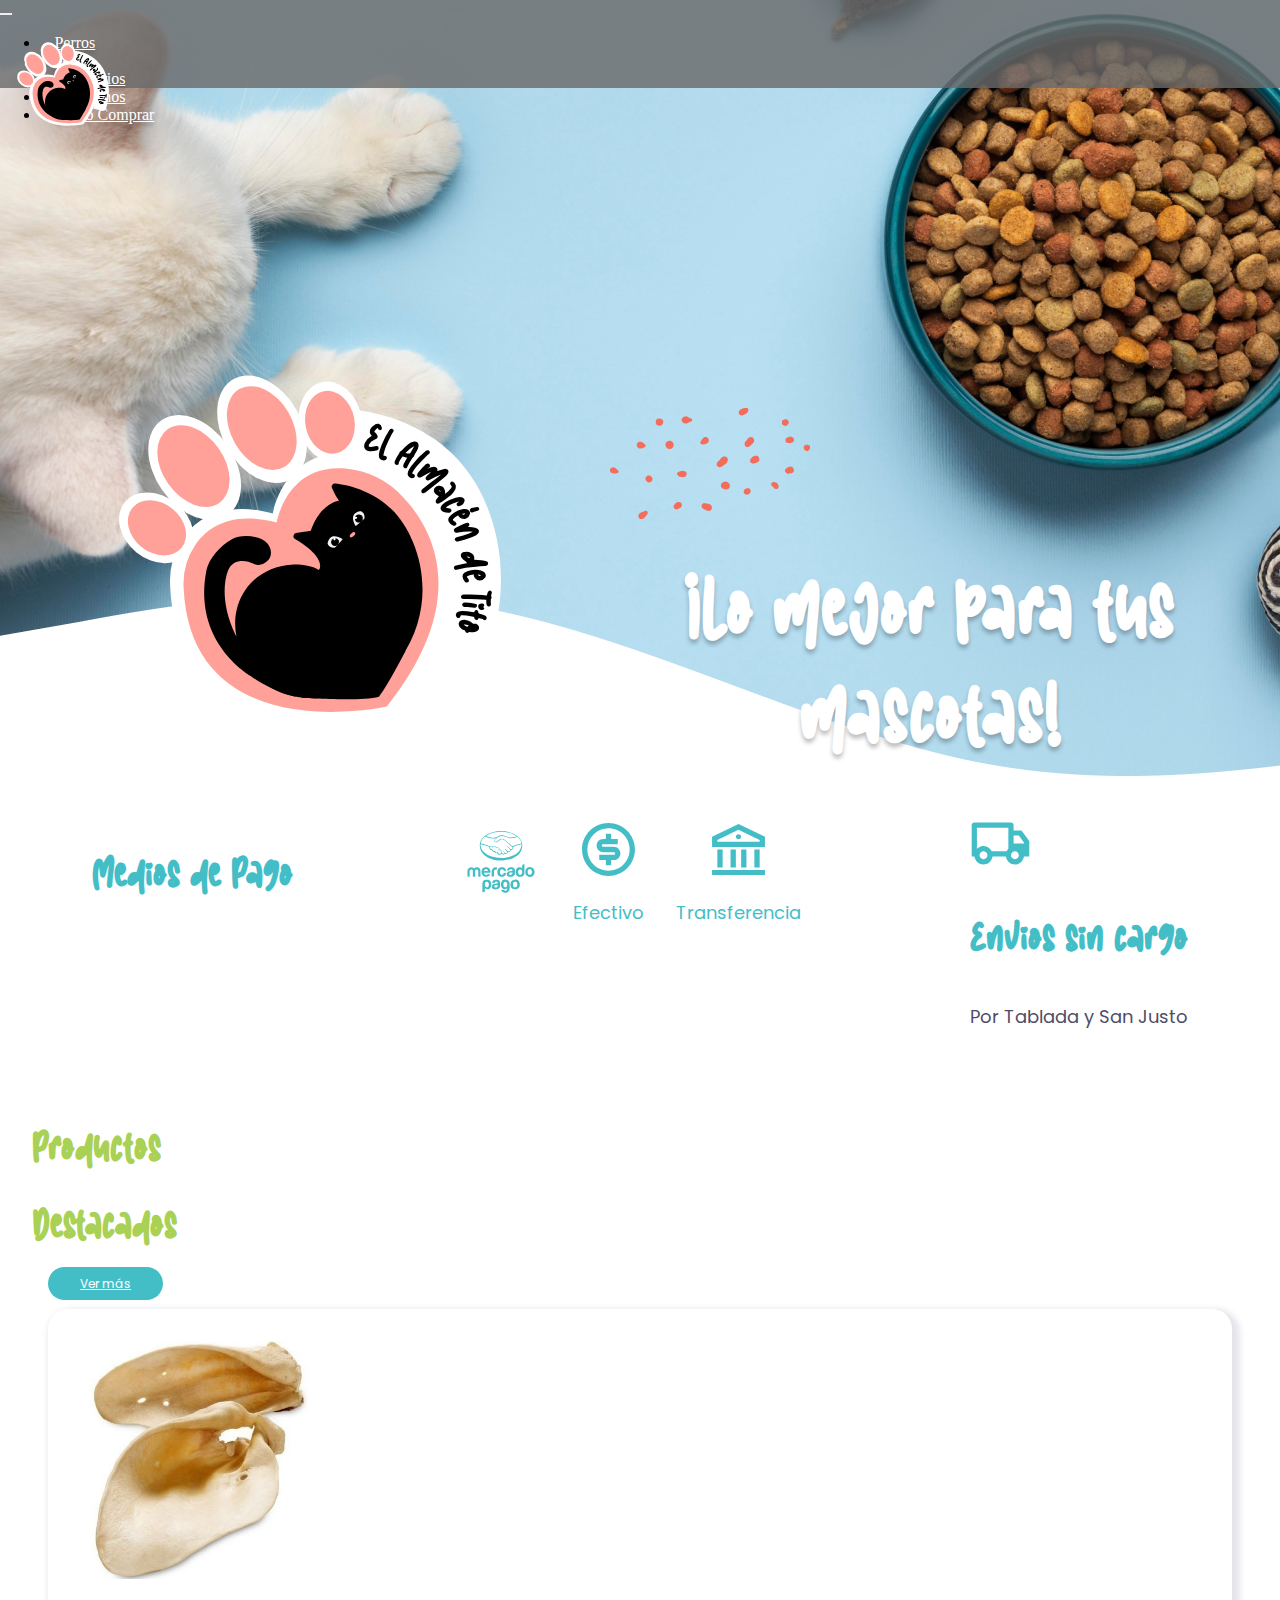
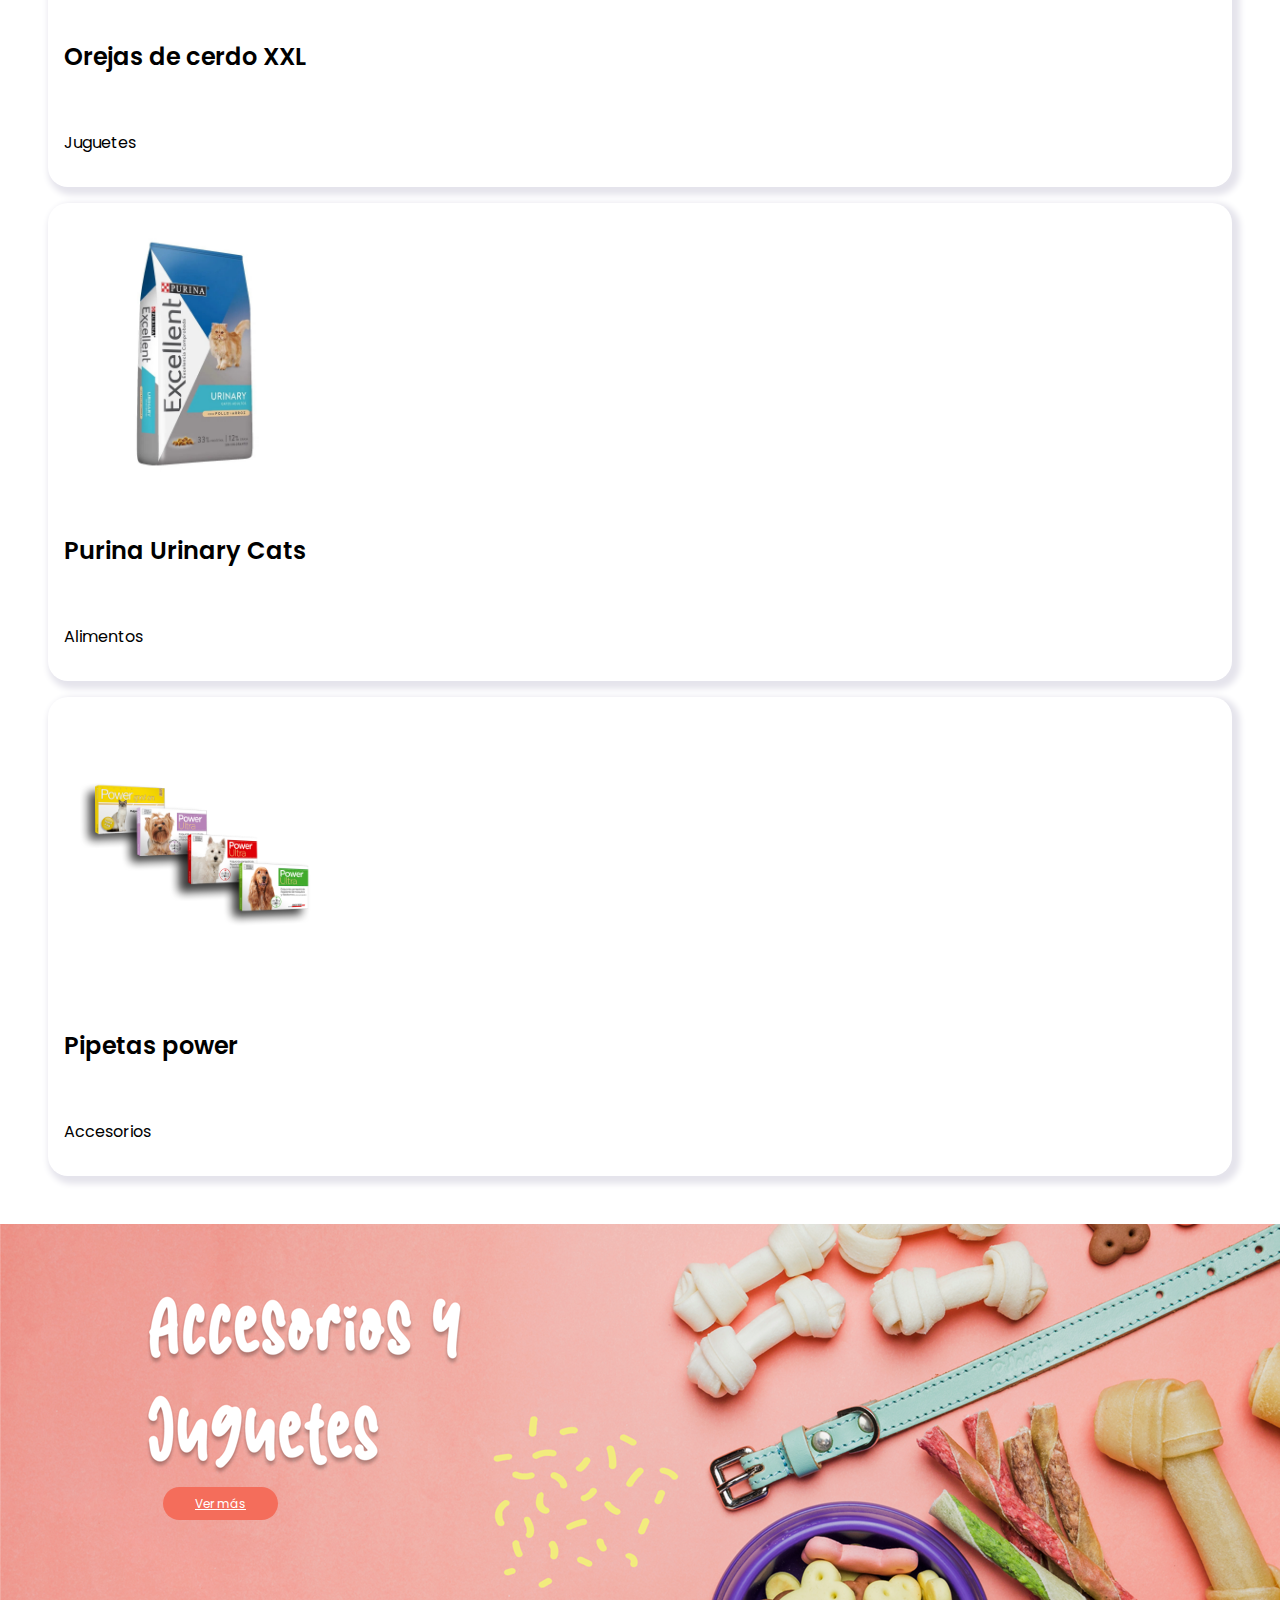
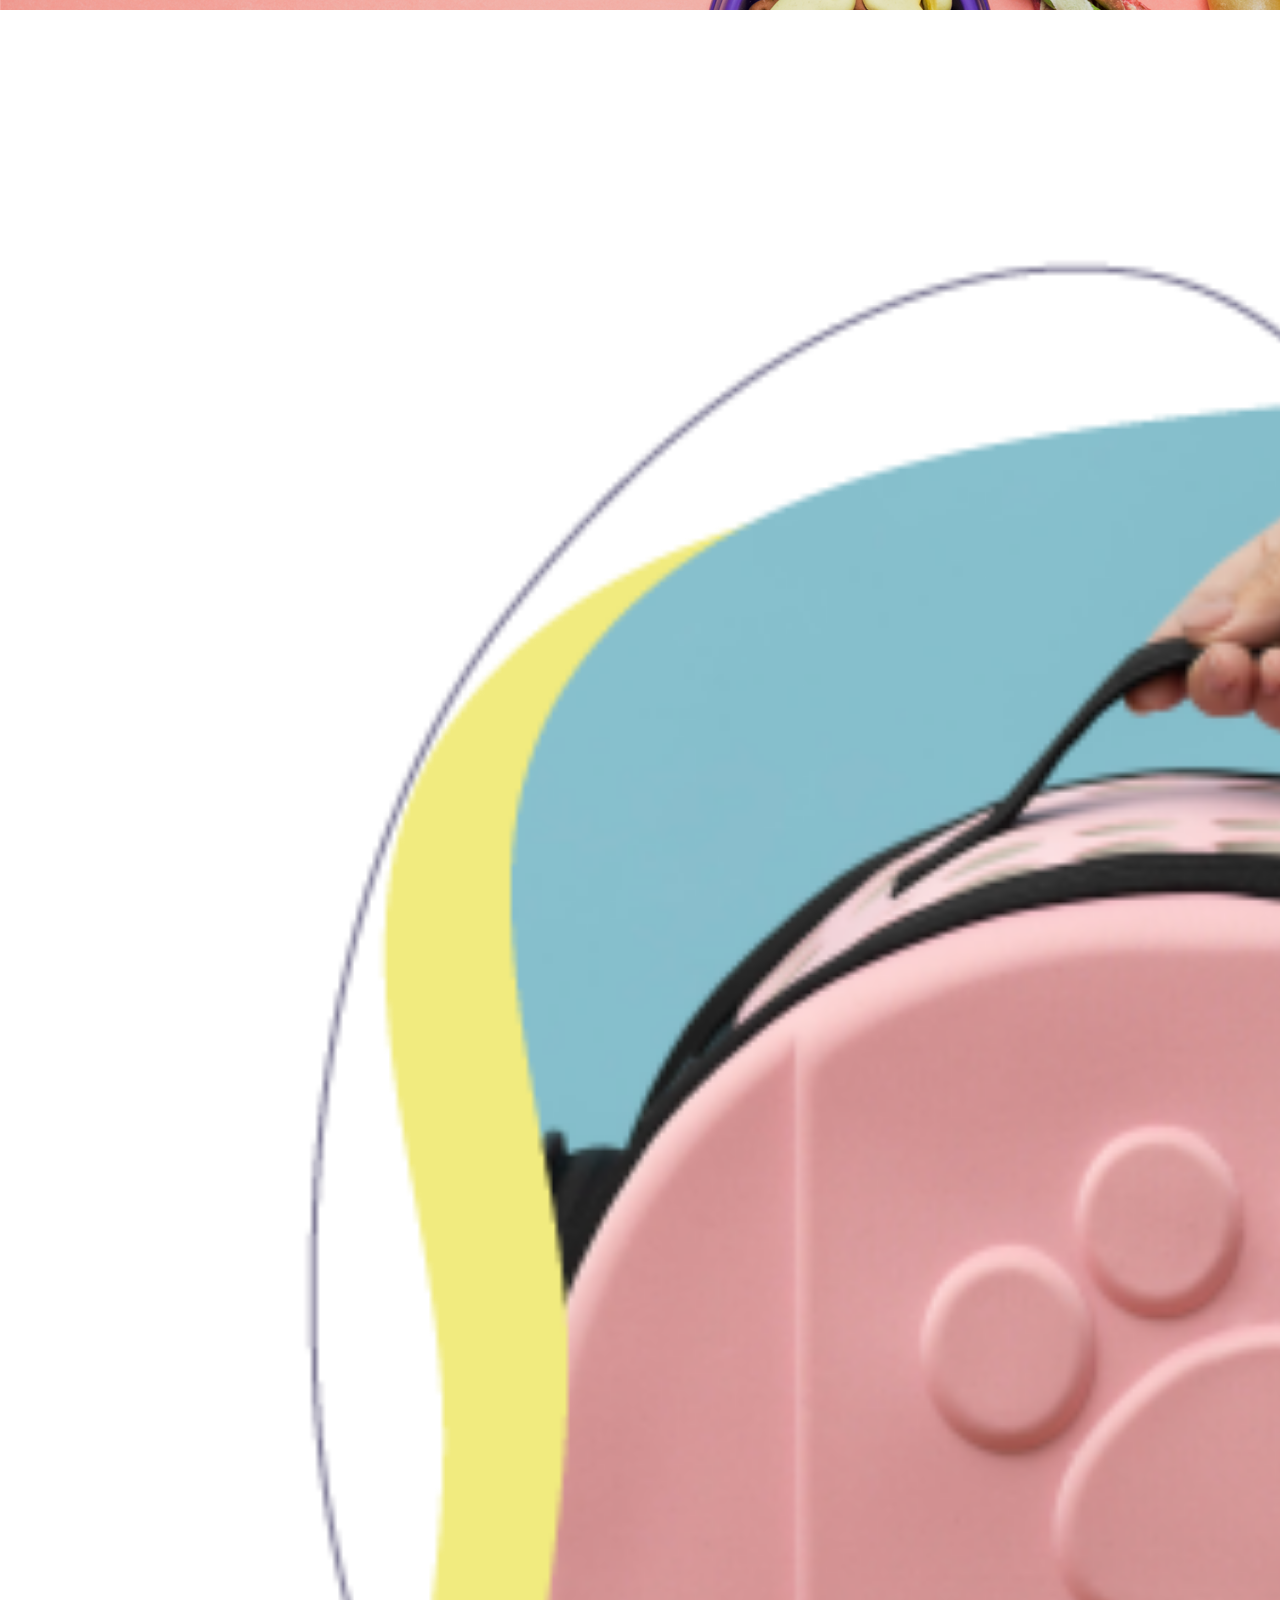
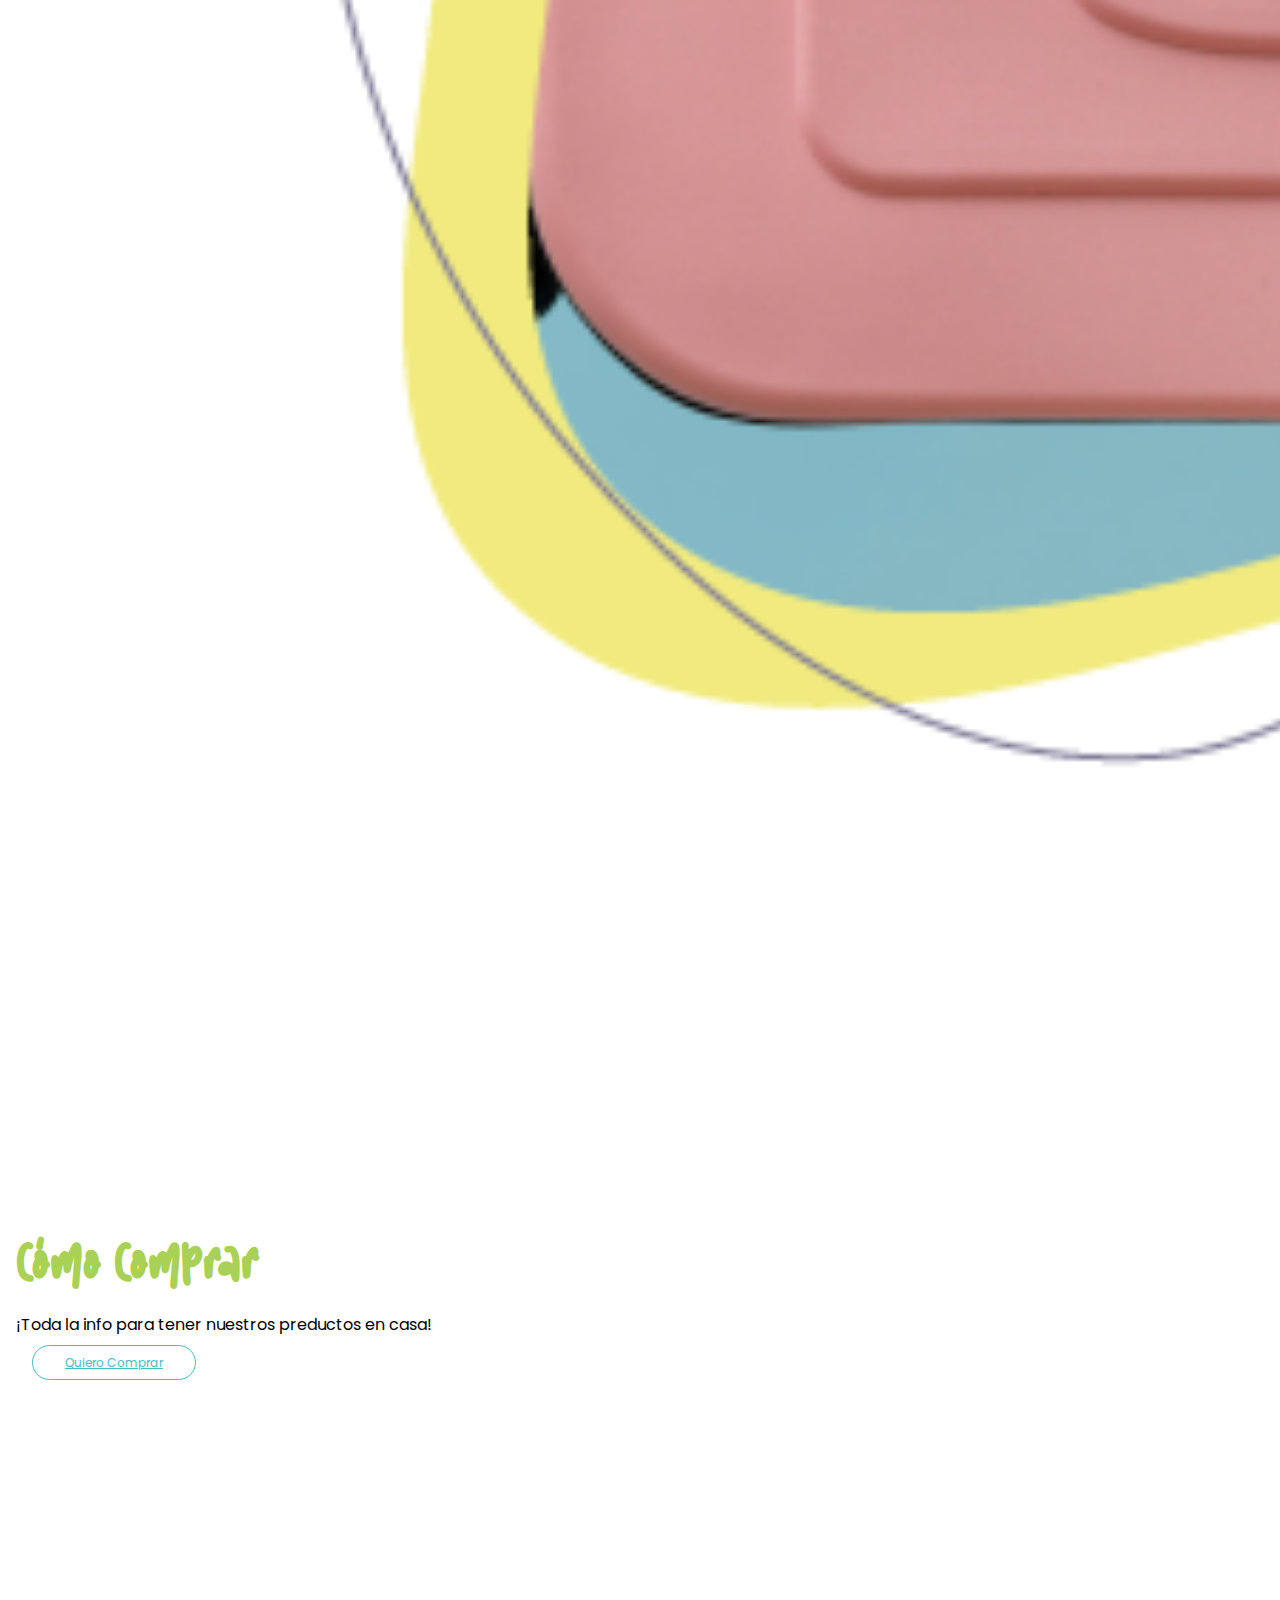
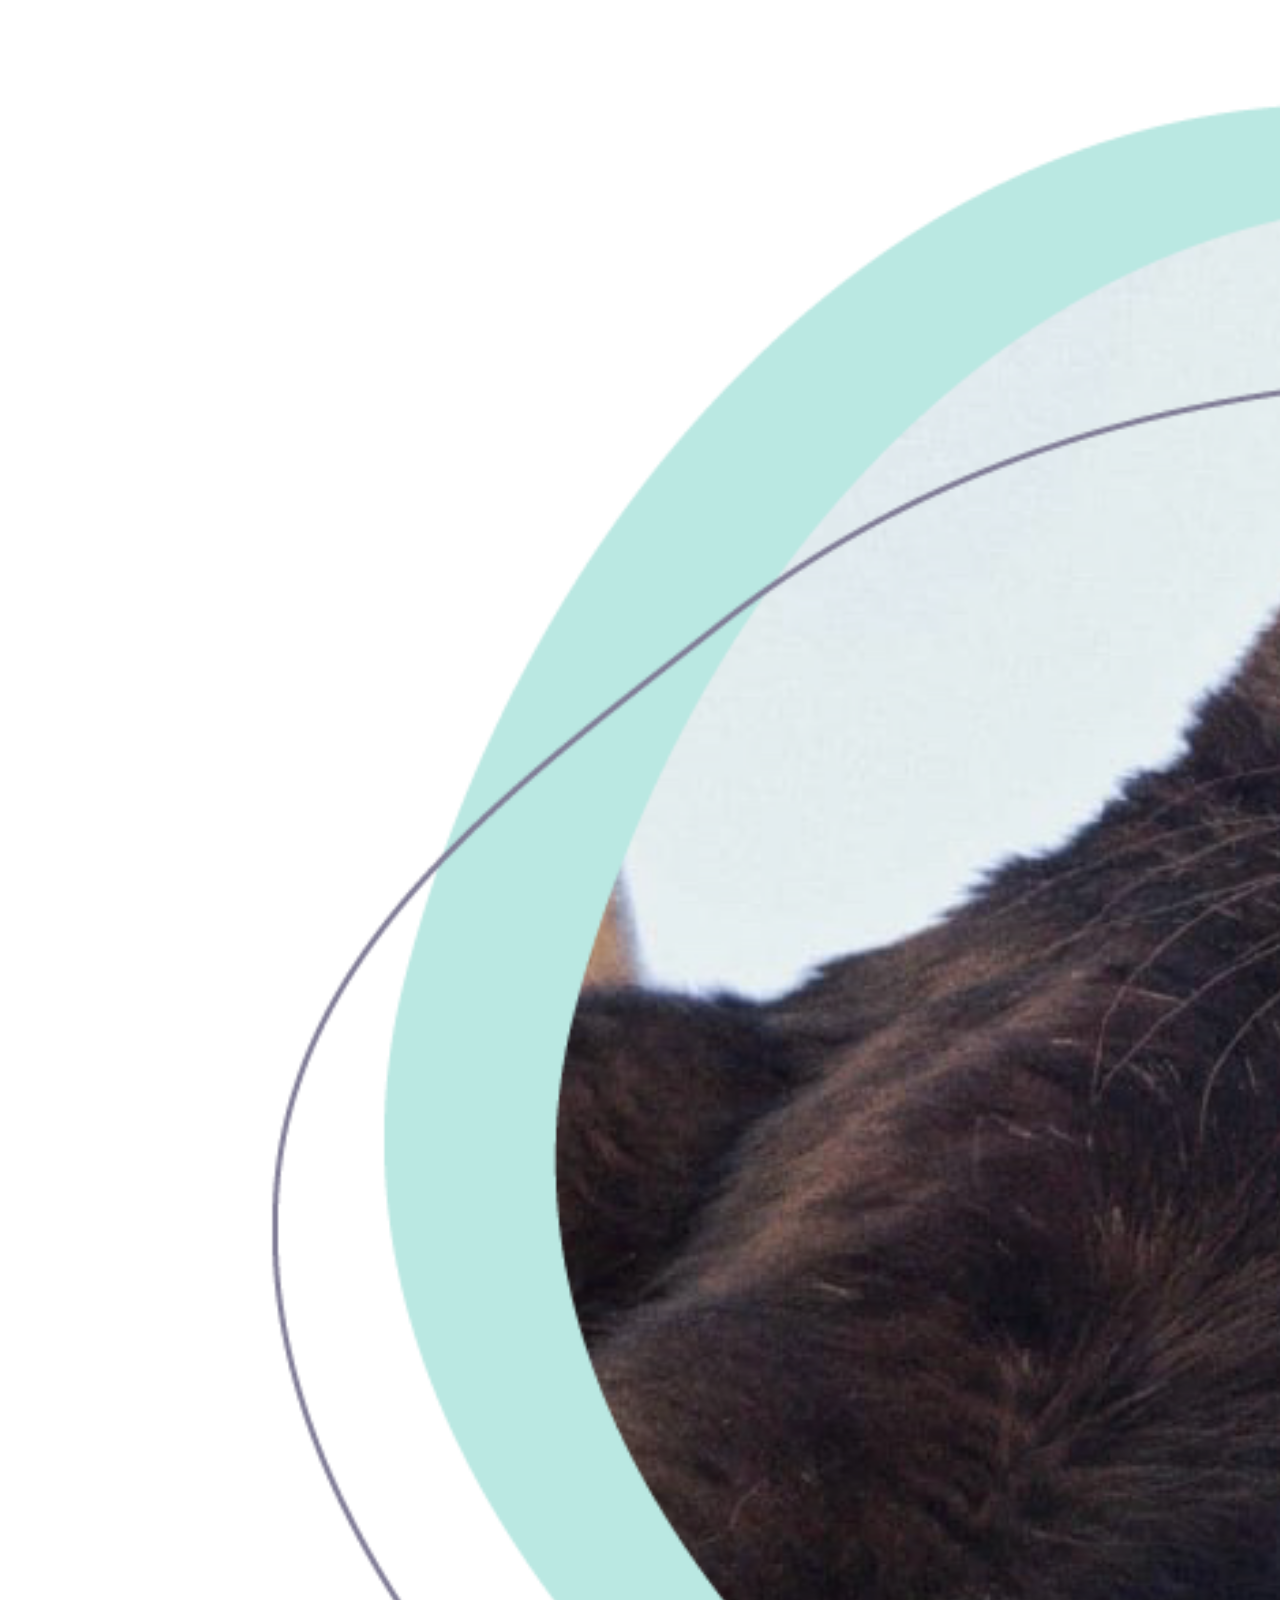
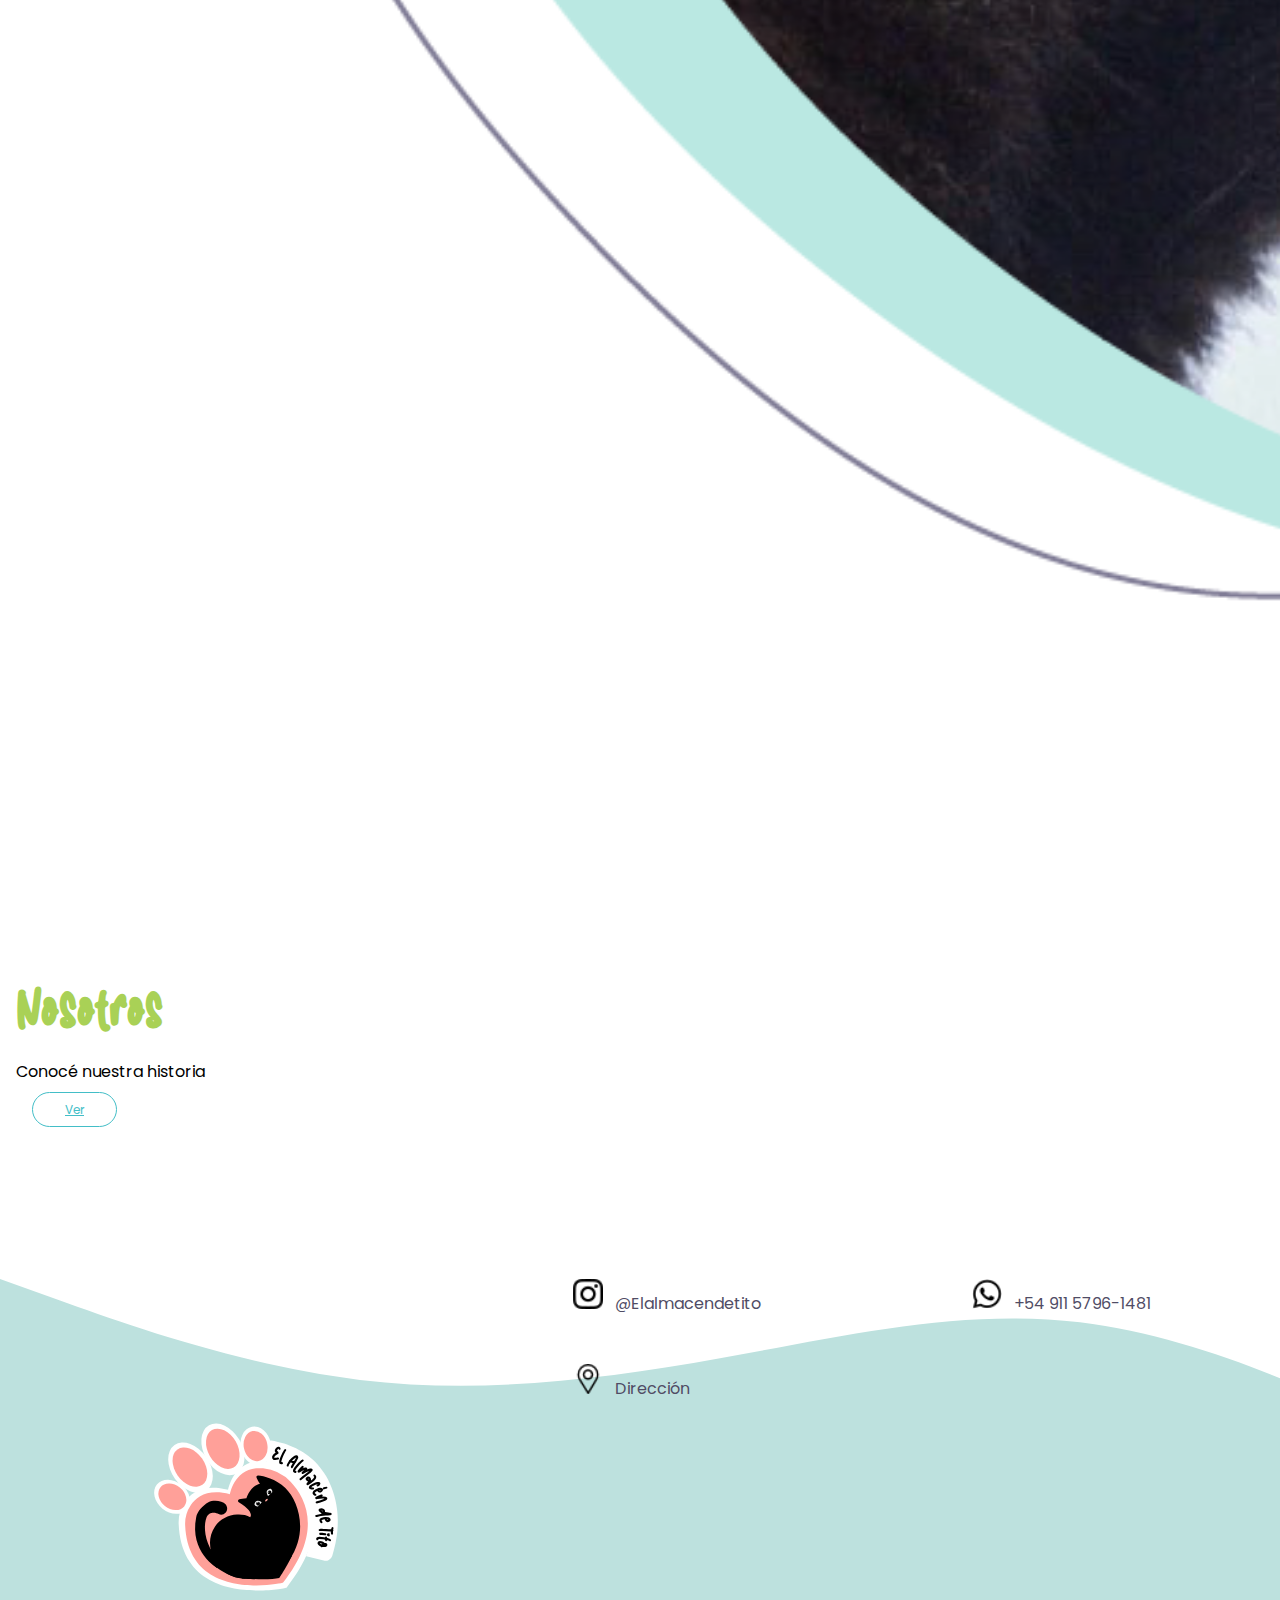
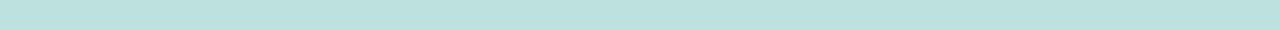
==== index.html @ 7529306c "responsive buttons & general adjustments" ====
<!DOCTYPE html>
<html lang="es">
<head>
    <meta charset="UTF-8">
    <meta http-equiv="X-UA-Compatible" content="IE=edge">
    <meta name="viewport" content="width=device-width, initial-scale=1.0">
    <title>El Almacen de Tito</title>
    <meta name="description" content="Amamos las mascotas y te traemos todo para cuidarla. Entregamos alimentos y accesorios para perros y gatos Tablada y San Justo">
    <meta name="keywords"  content="Gatos, Perros, Alimento para Gatos, Alimento para Perros, Mascotas, Accesorios para Mascotas, Juguetes para Gatos, Juguetes para Perros, Royal Canin, Purina">
    <link rel="shortcut icon" href="./assets/Logos/Logo-favicon.ico" type="image/x-icon">
    <link href="https://cdn.jsdelivr.net/npm/bootstrap@5.0.1/dist/css/bootstrap.min.css" rel="stylesheet" integrity="sha384-+0n0xVW2eSR5OomGNYDnhzAbDsOXxcvSN1TPprVMTNDbiYZCxYbOOl7+AMvyTG2x" crossorigin="anonymous">
    <link rel="preconnect" href="https://fonts.gstatic.com">
    <link href="https://fonts.googleapis.com/css2?family=Comfortaa:wght@400;500;700&family=Poppins:wght@400;600&display=swap" rel="stylesheet">
    <link rel="stylesheet" href="./css/style.css">
</head>
<body>
    <div class="banner">
        <nav class="navbar navbar-expand-lg navbar-dark "><!--NAVBAR-->
            <div class="container-fluid container-nav">
                <button class="navbar-toggler" type="button" data-bs-toggle="collapse" data-bs-target="#navbarSupportedContent" aria-controls="navbarSupportedContent" aria-expanded="false" aria-label="Toggle navigation">
                    <span class="navbar-toggler-icon"></span>
                </button>
                <div class="collapse navbar-collapse" id="navbarSupportedContent">
                    <h2 class="nav-title">El Almacén de Tito</h2>
                    <div class="nav-logo-width">
                        <a class="navbar-brand" href="#">
                            <img class="nav-logo" src="./assets/Logos/Logo-with-border.svg" alt="Logo" width="100" height="100">
                        </a>
                    </div>
                    <ul class="navbar-nav me-auto mb-2 mb-lg-0 mx-auto">
                        <li class="nav-item">
                            <a class="nav-link" href="./html/perros.html">Perros</a>
                        </li>
                        <li class="nav-item">
                            <a class="nav-link" href="./html/gatos.html">Gatos</a>
                        </li>
                        <li class="nav-item">
                            <a class="nav-link" href="./html/accesorios.html">Accesorios</a>
                        </li>
                        <li class="nav-item">
                            <a class="nav-link" href="./html/conocenos.html">Conocenos</a>
                        </li>
                        <li class="nav-item">
                            <a class="nav-link" href="./html/comprar.html">Cómo Comprar</a>
                        </li>
                    </ul>
                </div>
            </div>
        </nav>
        <header><!--HEADER-->
            <div class="container-fluid py-5">
                <div class="header-container-logo">
                    <img class="main-logo" src="./assets/Logos/Logo-with-border.svg" alt="Logo Grande">
                </div>
                <div class="titleOne">
                    <img class="header-dots" src="assets/img/dots 2.png">
                    <h1 class="main-titleOne">¡Lo mejor para tus <br>mascotas!</h1>
                </div>
                <div class="titleTwo">
                    <h1 class="main-titleTwo">¡Lo mejor para</h1>
                    <h1 class="main-titleTwo">tus mascotas!</h1>
                </div>
            </div>
        </header>
    </div>
    <section class="payments"><!--PAYMENTS-->
        <div class="payments-container">
            <h3 class="payments-title align-self-center">Medios de Pago</h3>
            <div class="payments-icons-container">
                <div class="payments-icons">
                    <img src="./assets/Icons/mercado-libre.svg" alt="Mercado Pago" class="payments-mercadoPago">
                </div>
                <div class="payments-icons">
                    <svg class="payments-cashTrans" viewBox="0 0 26 26" fill="none" xmlns="http://www.w3.org/2000/svg" alt="Efectivo">
                        <path d="M13 25.5C6.09625 25.5 0.5 19.9037 0.5 13C0.5 6.09625 6.09625 0.5 13 0.5C19.9037 0.5 25.5 6.09625 25.5 13C25.5 19.9037 19.9037 25.5 13 25.5ZM13 23C15.6522 23 18.1957 21.9464 20.0711 20.0711C21.9464 18.1957 23 15.6522 23 13C23 10.3478 21.9464 7.8043 20.0711 5.92893C18.1957 4.05357 15.6522 3 13 3C10.3478 3 7.8043 4.05357 5.92893 5.92893C4.05357 7.8043 3 10.3478 3 13C3 15.6522 4.05357 18.1957 5.92893 20.0711C7.8043 21.9464 10.3478 23 13 23ZM8.625 15.5H15.5C15.6658 15.5 15.8247 15.4342 15.9419 15.3169C16.0592 15.1997 16.125 15.0408 16.125 14.875C16.125 14.7092 16.0592 14.5503 15.9419 14.4331C15.8247 14.3158 15.6658 14.25 15.5 14.25H10.5C9.6712 14.25 8.87634 13.9208 8.29029 13.3347C7.70424 12.7487 7.375 11.9538 7.375 11.125C7.375 10.2962 7.70424 9.50134 8.29029 8.91529C8.87634 8.32924 9.6712 8 10.5 8H11.75V5.5H14.25V8H17.375V10.5H10.5C10.3342 10.5 10.1753 10.5658 10.0581 10.6831C9.94085 10.8003 9.875 10.9592 9.875 11.125C9.875 11.2908 9.94085 11.4497 10.0581 11.5669C10.1753 11.6842 10.3342 11.75 10.5 11.75H15.5C16.3288 11.75 17.1237 12.0792 17.7097 12.6653C18.2958 13.2513 18.625 14.0462 18.625 14.875C18.625 15.7038 18.2958 16.4987 17.7097 17.0847C17.1237 17.6708 16.3288 18 15.5 18H14.25V20.5H11.75V18H8.625V15.5Z" fill="#43BEC7"/>
                    </svg>
                    <p class="payments-iconText">Efectivo</p>
                </div>
                <div class="payments-icons">
                    <svg class="payments-cashTrans" viewBox="0 0 26 25" fill="none" xmlns="http://www.w3.org/2000/svg" alt="Transferencia">
                        <path d="M0.5 22.1667H25.5V24.5833H0.5V22.1667ZM3 12.5H5.5V20.9583H3V12.5ZM9.25 12.5H11.75V20.9583H9.25V12.5ZM14.25 12.5H16.75V20.9583H14.25V12.5ZM20.5 12.5H23V20.9583H20.5V12.5ZM0.5 6.45834L13 0.416672L25.5 6.45834V11.2917H0.5V6.45834ZM3 7.95184V8.87501H23V7.95184L13 3.11851L3 7.95184ZM13 7.66667C12.6685 7.66667 12.3505 7.53937 12.1161 7.31276C11.8817 7.08615 11.75 6.77881 11.75 6.45834C11.75 6.13787 11.8817 5.83052 12.1161 5.60392C12.3505 5.37731 12.6685 5.25001 13 5.25001C13.3315 5.25001 13.6495 5.37731 13.8839 5.60392C14.1183 5.83052 14.25 6.13787 14.25 6.45834C14.25 6.77881 14.1183 7.08615 13.8839 7.31276C13.6495 7.53937 13.3315 7.66667 13 7.66667Z" fill="#43BEC7"/>
                    </svg>
                    <p class="payments-iconText">Transferencia</p>
                </div>
            </div>
            <div class="d-flex flex-row justify-content-around">
                <svg class="payments-delivery" viewBox="0 0 28 21" fill="none" xmlns="http://www.w3.org/2000/svg" alt="Envios">
                    <path d="M10.2063 16.5C10.0577 17.5429 9.53777 18.4971 8.7421 19.1874C7.94643 19.8778 6.9284 20.2578 5.875 20.2578C4.8216 20.2578 3.80357 19.8778 3.0079 19.1874C2.21223 18.4971 1.69235 17.5429 1.54375 16.5H0.25V1.5C0.25 1.16848 0.381696 0.850537 0.616116 0.616117C0.850537 0.381696 1.16848 0.25 1.5 0.25H19C19.3315 0.25 19.6495 0.381696 19.8839 0.616117C20.1183 0.850537 20.25 1.16848 20.25 1.5V4H24L27.75 9.07V16.5H25.2062C25.0576 17.5429 24.5378 18.4971 23.7421 19.1874C22.9464 19.8778 21.9284 20.2578 20.875 20.2578C19.8216 20.2578 18.8036 19.8778 18.0079 19.1874C17.2122 18.4971 16.6924 17.5429 16.5438 16.5H10.2063ZM17.75 2.75H2.75V12.8125C3.2432 12.309 3.85075 11.9321 4.52094 11.7139C5.19113 11.4957 5.90412 11.4426 6.59922 11.5592C7.29433 11.6758 7.95097 11.9587 8.51326 12.3836C9.07556 12.8086 9.52686 13.3631 9.82875 14H16.9212C17.1313 13.5588 17.4125 13.1575 17.75 12.8125V2.75ZM20.25 10.25H25.25V9.89375L22.74 6.5H20.25V10.25ZM20.875 17.75C21.3724 17.75 21.8495 17.5524 22.2013 17.2006C22.553 16.8489 22.7506 16.3718 22.7506 15.8744C22.7506 15.3769 22.553 14.8999 22.2013 14.5481C21.8495 14.1964 21.3724 13.9987 20.875 13.9987C20.3776 13.9987 19.9005 14.1964 19.5487 14.5481C19.197 14.8999 18.9994 15.3769 18.9994 15.8744C18.9994 16.3718 19.197 16.8489 19.5487 17.2006C19.9005 17.5524 20.3776 17.75 20.875 17.75ZM7.75 15.875C7.75 15.6288 7.7015 15.385 7.60727 15.1575C7.51305 14.93 7.37494 14.7233 7.20083 14.5492C7.02672 14.3751 6.82002 14.237 6.59253 14.1427C6.36505 14.0485 6.12123 14 5.875 14C5.62877 14 5.38495 14.0485 5.15747 14.1427C4.92998 14.237 4.72328 14.3751 4.54917 14.5492C4.37506 14.7233 4.23695 14.93 4.14273 15.1575C4.0485 15.385 4 15.6288 4 15.875C4 16.3723 4.19754 16.8492 4.54917 17.2008C4.90081 17.5525 5.37772 17.75 5.875 17.75C6.37228 17.75 6.84919 17.5525 7.20083 17.2008C7.55246 16.8492 7.75 16.3723 7.75 15.875Z" fill="#43BEC7"/>
                </svg>
                <div class="d-flex flex-column justify-content-around ms-3">
                    <h5 class="payments-subHeader">Envios sin cargo</h5>
                    <p class="payments-text">Por Tablada y San Justo</p>
                </div>
            </div>
        </div>
    </section>
    <section class="products"><!--PRODUCTS-->
        <div class="row row-cols-1 row-cols-md-2 row-cols-lg-4 g-4 mb-4">
            <div class="col d-flex flex-column justify-content-center">
                <div class="align-self-center">
                    <h3 class="products-title mb-3">Productos</h3>
                    <h3 class="products-title mb-3">Destacados</h3>
                    <a href="./html/gatos.html" class="btn btn-primary products-buttonOne">Ver más</a>
                </div>
            </div>
            <div class="col">
                <div class="card h-100 products-cards">
                    <img src="./assets/img/Pig-Ears.jpg" class="card-img-top products-images" alt="Oreja de Chancho">
                    <div class="card-body products-body">
                        <h5 class="card-title product-card-title">Orejas de cerdo XXL</h5>
                        <p class="card-text product-card-text">Juguetes</p>
                    </div>
                </div>
            </div>
            <div class="col">
                <div class="card h-100 products-cards">
                    <img src="./assets/img/Cat-Food.jpg" class="card-img-top products-images" alt="Alimento de Gatos">
                    <div class="card-body products-body">
                        <h5 class="card-title product-card-title">Purina Urinary Cats</h5>
                        <p class="card-text product-card-text">Alimentos</p>
                    </div>
                </div>
            </div>
            <div class="col">
                <div class="card h-100 products-cards">
                    <img src="./assets/img/Flea-Meds.png" class="card-img-top products-images" alt="Pipeta">
                    <div class="card-body products-body">
                        <h5 class="card-title product-card-title">Pipetas power</h5>
                        <p class="card-text product-card-text">Accesorios</p>
                    </div>
                </div>
            </div>
        </div>
        <div class="d-flex flex-row justify-content-center align-self-center">
            <a href="./html/gatos.html" class="btn btn-primary products-buttonTwo">Ver más</a>
        </div>
    </section>
    <section class="accesories"><!--ACCESORIES-->
        <a href="./html/accesorios.html" class="btn btn-primary accesories-button">Ver más</a>
    </section>
    <section class="shopAndUs"><!--TIPS AND US-->
        <div class="card-group">
            <div class="card shopAndUs-card">
                <h5 class="card-title shopAndUs-titleTwo">Cómo Comprar</h5>
                <div class="row g-0">
                    <div class="col-md-6">
                        <img class="img-fluid shopAndUs-img" src="./assets/img/como-comprar-home.png" alt="Cómo Comprar">
                    </div>
                    <div class="col-md-6 align-self-center">
                        <div class="card-body">
                            <h5 class="card-title shopAndUs-titleOne">Cómo Comprar</h5>
                            <p class="card-text shopAndUs-text">¡Toda la info para tener nuestros preductos en casa!</p>
                            <div class="shopAndUs-center">
                                <a href="./html/comprar.html" class="btn btn-primary shopAndUs-button">Quiero Comprar</a>
                            </div>
                        </div>
                    </div>
                </div>
            </div>
            <div class="card shopAndUs-card">
                <h5 class="card-title shopAndUs-titleTwo">Nosotros</h5>
                <div class="row g-0">
                    <div class="col-md-6">
                        <img class="img-fluid shopAndUs-img" src="./assets/img/conocenos-tito.png" alt="Nosotros">
                    </div>
                    <div class="col-md-6 align-self-center">
                        <div class="card-body">
                            <h5 class="card-title shopAndUs-titleOne">Nosotros</h5>
                            <p class="card-text shopAndUs-text">Conocé nuestra historia</p>
                            <div class="shopAndUs-center">
                                <a href="./html/conocenos.html" class="btn btn-primary shopAndUs-button">Ver</a>
                            </div>
                        </div>
                    </div>
                </div>
            </div>
        </div>
    </section>
    <footer><!--FOOTER-->
        <div class="footer">
            <div class="footer-logo-container">
                <a class="footer-logo" href="#">
                    <img src="./assets/Logos/Logo-with-border.svg" alt="Logo Mediano" width="200" height="200">
                </a>
            </div>
            <div class="d-flex flex-column justify-content-end footer-social-container">
                <div class="footer-instagram-container">
                    <img src="./assets/Icons/instagram.png" alt="Instagram" width="30" height="30">
                    <a href="https://www.instagram.com/elalmacendetito/?hl=es-la" class="footer-links">@Elalmacendetito</a>
                </div>
                <div class="footer-address-container">
                    <img src="./assets/Icons/placeholder.png" alt="Pin" width="30" height="30">
                    <a href="https://goo.gl/maps/g7SYrJdnXbH12Vzu8" class="footer-links">Dirección</a>
                </div>
            </div>
            <div class="d-flex flex-column justify-content-end footer-social-container">
                <div class="footer-whatsapp-container">
                    <img src="./assets/Icons/whatsapp.png" alt="Whatsapp" width="30" height="30">
                    <a href="tel:+5491157961481" class="footer-links">+54 911 5796-1481</a>
                </div>
            </div>
        </div>
    </footer>
    <script src="https://cdn.jsdelivr.net/npm/@popperjs/core@2.9.2/dist/umd/popper.min.js" integrity="sha384-IQsoLXl5PILFhosVNubq5LC7Qb9DXgDA9i+tQ8Zj3iwWAwPtgFTxbJ8NT4GN1R8p" crossorigin="anonymous"></script>
    <script src="https://cdn.jsdelivr.net/npm/bootstrap@5.0.1/dist/js/bootstrap.min.js" integrity="sha384-Atwg2Pkwv9vp0ygtn1JAojH0nYbwNJLPhwyoVbhoPwBhjQPR5VtM2+xf0Uwh9KtT" crossorigin="anonymous"></script>
</body>
</html>
---- css/style.css ----
@font-face {
    font-family: 'mama-papa';
    src: url('./fonts/MamaPapa-DOGy0.otf');
}

:root {
    --fontOne: 'mama-papa';
    --fontTwo: 'Poppins', sans-serif;
    --fontThree: 'Comfortaa', cursive;
    --colorOne: #A9D156;
    --colorTwo: #43BEC7;
    --colorThree: #F46D5B;
    --colorFour: #F2EB7E;
    --colorFive: #BBE9E3;
    --colorSix: rgba(255, 255, 255, 1);
    --colorSeven: #504C65;
}

body{
    margin: 0;
    padding: 0;
}

/*NAV BAR */
.banner{
    background: url('../assets/img/banner1.png') no-repeat;
}
nav.navbar{
    background-color: rgba(106, 106, 106, 0.81);
    height: 88px;
}

.navbar-expand-lg .navbar-nav .nav-link {
    padding-right: .9rem;
    padding-left: .9rem;
}

.nav-link{
    color: var(--colorSix);
    text-shadow: 0px 4px 4px rgba(0, 0, 0, 0.25);
}

.navbar-toggler{
    border: none;
}

/* HEADER */
header{
    position:relative;    
}

.header-container-logo{
    position: relative;
    display: inline;
    float: left;
    padding-top: 20%;
    padding-left: 8%;
}

.main-logo{
    width: 416px;
    height: 410px;
}

.titleOne{
    position: relative;
    width: 50%; 
    float: right;
    padding-top: 25%;
    margin-right: 30px;
}

.main-titleOne{
    text-align: center;
    font-family: var(--fontOne);
    font-size: 3rem;
    color: var(--colorSix);
    text-shadow: 0px 4px 4px rgba(0, 0, 0, 0.25);
}

/* PAYMENTS */
.payments{
    padding: 1rem; 
    margin-top: 30px;
}

.payments-container{
    display: flex;
    flex-direction: row;
    justify-content: space-around;
}

.payments-title{
    font-family: var(--fontOne);
    font-size: 24px;
    color: var(--colorTwo);
}

.payments-iconText{
    font-family: var(--fontTwo);
    color: var(--colorTwo);
    text-align: center;
    font-size: 18px;
}

.payments-subHeader{
    font-family: var(--fontOne);
    font-size: 24px;
    color: var(--colorTwo);
}

.payments-text{
    font-family: var(--fontTwo);
    font-size: 18px;
    color: var(--colorSeven);
}

.payments-icons-container{
    display: flex;
    flex-direction: row;
    justify-content: space-around;
}

.payments-icons{
    text-align: center;
    padding: 0 1rem;
}

.payments-mercadoPago{
    width: 80px;
    height: 80px;
}

.payments-cashTrans{
    width: 55px;
    height: 55px;
}

.payments-delivery{
    width: 61px;
    height: 44px;
}

/* PRODUCTS */
.products{
    padding: 2rem;
    margin: 0;
}

.products-title{
    font-family: var(--fontOne);
    font-size: 1.5rem;
    color: var(--colorOne);
}

.products-buttonOne{
    color: var(--colorSix);
    font-family: var(--fontTwo);
    background-color: var(--colorTwo);
    font-size: .75rem;
    margin: 1rem;
    padding: 0.5rem 2rem;
    border-radius: 60px;
    border: none;
}

.products-buttonOne:hover{
    background-color: #BBE9E3;
}

.products-buttonOne:active{
    background-color: #4D5680;
}

.products-cards{
    padding: 1rem;
    margin: 1rem;
    box-shadow: 4px 4px 6px 4px #E5E4EC;
    border-radius: 20px;
}

.products-images{
    padding: 1rem;
    border-radius: 10px;
    max-height: 238px;
}

.products-body{
    display: flex;
    flex-direction: column;
    justify-content: space-around;
}

.product-card-title{
    font-family: var(--fontTwo);
    font-weight: 600;
    font-size: 1.5rem;
}

.product-card-text{
    font-family: var(--fontTwo);
    font-size: 1rem;
}

/* ACCESORIES */
.accesories{
    background: url('../assets/img/accesorios.png') no-repeat;
    height: 400px;
}

.accesories-button{
    color: var(--colorSix);
    font-family: var(--fontTwo);
    background-color: var(--colorThree);
    font-size: .75rem;
    margin: 1rem;
    padding: 0.5rem 2rem;
    border-radius: 60px;
    border: none;
    position: relative;
    left: 147px;
    top: 270px;
}

.accesories-button:hover{
    background-color: #ee7c6d;
}

.accesories-button:active{
    background-color: #4D5680;
}

/* TIPS AND US */
.shopAndUs{
    margin-bottom: 10rem;
}
.shopAndUs-card{
    border: none;
    margin: 1rem;
}

.shopAndUs-img{
    width: 200%;
    height: 100%;
}

.shopAndUs-titleOne{
    color: var(--colorOne);
    font-family: var(--fontOne);
    font-size: 2rem;
    margin-bottom: 1rem;
}

.shopAndUs-text{
    font-family: var(--fontTwo);
    font-size: 1rem;
}

.shopAndUs-button{
    color: var(--colorTwo);
    font-family: var(--fontTwo);
    background-color: var(--colorSix);
    font-size: .75rem;
    margin: 1rem;
    padding: 0.5rem 2rem;
    border-radius: 60px;
    border: 1px solid var(--colorTwo);
}

.shopAndUs-button:hover{
    background-color: var(--colorSix);
    color: var(--colorOne);
    border: 1px solid var(--colorOne);
}

.shopAndUs-button:active{
    background-color: var(--colorSix);
    color: #807C97;
    border: 1px solid #807C97;
}

/* FOOTER */
footer{
    background: url('../assets/img/footer.svg');
    background-repeat: no-repeat;
    background-size: cover;
    height: 351px;
}

.footer{
    display: flex;
    flex-direction: row;
    justify-content: space-around;
}

.footer-logo-container{
    margin: 10% 5% 0 5%;
}

.footer-links{
    text-decoration: none;
    font-family: var(--fontTwo);
    color: var(--colorSeven);
    padding-left: 0.5rem;
}

.footer-links:hover{
    color: var(--colorThree);
}

.footer-social-container{
    margin: 0 3rem 3rem 0;
}

.footer-instagram-container{
    margin-bottom: 3rem;
}

.footer-whatsapp-container{
    margin-bottom: 45%;
}

/* MEDIA QUERIES */
@media (min-width: 768px){
    /* HEADER */
    .titleTwo, .main-titleTwo{
        display: none;
    }
    /* PRODUCTS */
    .products-buttonTwo{
        display: none;
    }
    /* TIPS AND US */
    .shopAndUs-titleTwo{
        display: none;
    }
}

@media (max-width: 1085px){
    .header-dots{
        display: none;
    }
    .titleOne{
        padding-top: 0;
    }
    .main-titleOne{
        margin-top: 45%;
    }
    .header-container-logo{
        padding-left: 0;
        margin-top: 12%;
    }
}

@media (max-width: 915px){
    .main-titleOne{
        margin-top: -100%;   
    }
}

@media (min-width: 992px){
    /*NAV BAR */
    .banner{
        height: 776px;
    }
    .nav-logo{
        position: absolute;
        margin-left: 1%;
    }
    .nav-title{
        display: none;
    }
    /* PAYMENTS */
    .payments-container{
        width: 100%;
    }
}

@media (max-width: 992px){
    .banner {
        height: 775px;
    }
    nav.navbar{
        height: 46px;
    }
    .nav-link{
        text-shadow: none;
        font-weight: 600;
    }
    .navbar-toggler-icon{
        top: 0;
    }
    .navbar-dark .navbar-nav .nav-link{
        color: white;
    }
    .container-nav{
        padding: 0;
    }
    div.navbar-collapse{
        background-color: rgba(106, 106, 106, 0.81);
        padding-top: 1rem;
        z-index: 10;
    }
    .nav-title{
        font-family: var(--fontOne);
        color: var(--colorSix);
        font-size: 1.2rem;
        text-align: center;
    }
    .nav-logo-width{
        display: flex;
        flex-direction: row;
        justify-content: center;
    }
    .navbar-brand{
        margin-right: 0;
        align-content: center;
    }
    .nav-logo{
        padding: 0 auto;
    }
    .nav-link{
        text-align: center;
        color: var(--colorSix);
        border-bottom: 1px solid var(--colorSix);
    }
    /* PAYMENTS */
    .payments-container{
        width: 100%;
    } 
}

@media (max-width: 768px){
    /*NAV BAR */
    .banner{
        max-width: 100%;
        height: 320px;
        background-size: 100% 100%;
    }
    nav.navbar{
        height: 46px;
    }
    .nav-link{
        text-shadow: none;
        font-weight: 600;
    }
    .navbar-toggler-icon{
        top: 0;
    }
    .navbar-dark .navbar-nav .nav-link{
        color: white;
    }
    .container-nav{
        padding: 0;
    }
    div.navbar-collapse{
        background-color: rgba(106, 106, 106, 0.81);
        padding-top: 1rem;
        z-index: 10;
    }
    .nav-title{
        font-family: var(--fontOne);
        color: var(--colorSix);
        font-size: 1.2rem;
        text-align: center;
    }
    .nav-logo-width{
        display: flex;
        flex-direction: row;
        justify-content: center;
    }
    .navbar-brand{
        margin-right: 0;
        align-content: center;
    }
    .nav-logo{
        padding: 0 auto;
    }
    .nav-link{
        text-align: center;
        color: var(--colorSix);
        border-bottom: 1px solid var(--colorSix);
    }
    /* HEADER */
    .titleOne, .header-dots, .main-titleOne{
        display: none;
    }
    .header-container-logo{
        padding: 0;
    }
    .main-logo{
        display: none;
    }
    .titleTwo{
        padding-top: 0;
        position: sticky;
        top: 130px;
        right: 70px;
        padding-bottom: 1rem;
    }
    .main-titleTwo{
        font-size: 1.2rem;
        text-align: center;
        font-family: var(--fontOne);
        color: var(--colorSix);
        text-shadow: 0px 4px 4px rgba(0, 0, 0, 0.25);
        z-index: 1;
    }

    /* PAYMENTS */
    .payments-container{
        flex-direction: column;
        justify-content: center;
        align-items: center;
        margin-left: 5%;
    }
    .payments-title{
        margin-bottom: 2rem;
    }
    .payments-icons-container{
        margin-bottom: 2rem;
    }
    .payments-icons{
        padding: 0 2rem;
    }

    /* PRODUCTS */
    .products-buttonOne{
        display: none;
    }
    .products-buttonTwo{
        color: var(--colorSix);
        font-family: var(--fontTwo);
        background-color: var(--colorTwo);
        font-size: 1rem;
        font-weight: 600;
        margin: 1rem;
        padding: 1rem 5rem;
        border-radius: 60px;
        border: none;
    }
    .products-buttonTwo:hover{
        background-color: #BBE9E3;
    }
    .products-buttonTwo:active{
        background-color: #4D5680;
    }
    .products-cards{
        width: 60%;
        margin-left: 18%;
    }

    /* ACCESORIES */
    .accesories-button{
        font-weight: 600;
        padding: 1rem 5rem;
        font-size: .75rem;
    }
    a.btn.btn-primary.accesories-button{
        font-size: 1rem;
    }

    /* TIPS AND US */
    .shopAndUs{
        margin-bottom: 5rem;
    }
    .shopAndUs-titleOne{
        display: none;
    }
    .shopAndUs-titleTwo{
        color: var(--colorOne);
        font-family: var(--fontOne);
        font-size: 2rem;
        margin-bottom: 1rem;
        text-align: center;
    }
    .shopAndUs-text{
        padding: 0 2rem;
    }
    .shopAndUs-button{
        font-size: 1rem;
        font-weight: 600;
        padding: 1rem 5rem;
    }
    .shopAndUs-center{
        display: flex;
        flex-direction: row;
        justify-content: center;
        align-items: center;
    }

    /* FOOTER */
    footer{
        height: 100%;
    }
    .footer{
        display: flex;
        flex-direction: column;
        justify-content: space-around;
        align-items: center;
    }
    .footer-logo-container{
        margin: 0;
    }
    .footer-links{
        padding: 0;
    }
    .footer-social-container{
        margin: 0 0 1rem 0;
    }
    .footer-instagram-container{
        margin-bottom: 1rem;
    }
    .footer-whatsapp-container{
        margin: 0;
    }
}

@media (max-width: 515px){
    .accesories{
        margin-left: -10%;
    }
}

@media (max-width: 452px){
    .accesories{
        margin-left: -20%;
    }
}

@media (max-width: 452px){
    .accesories{
        margin-left: -30%;
    }
}

@media (max-width: 480px){
    /* PAYMENTS */
    .payments-icons{
        padding: 0 1rem;
    }
    .payments-title, .payments-subHeader{
        font-size: 1.25rem;
    }
    .payments-iconText, .payments-text{
        font-size: .75rem;
    }
    .payments-mercadoPago{
        width: 60px;
        height: 60px;
    }
    .payments-cashTrans{
        width: 45px;
        height: 45px;
    }
    .payments-delivery{
        width: 45px;
        height: 32px;
    }
    .payments-container{
        margin-left: 0;
    }
    /* PRODUCTS */
    .products-cards{
        width: 80%;
        margin-left: 10%;
    }
}
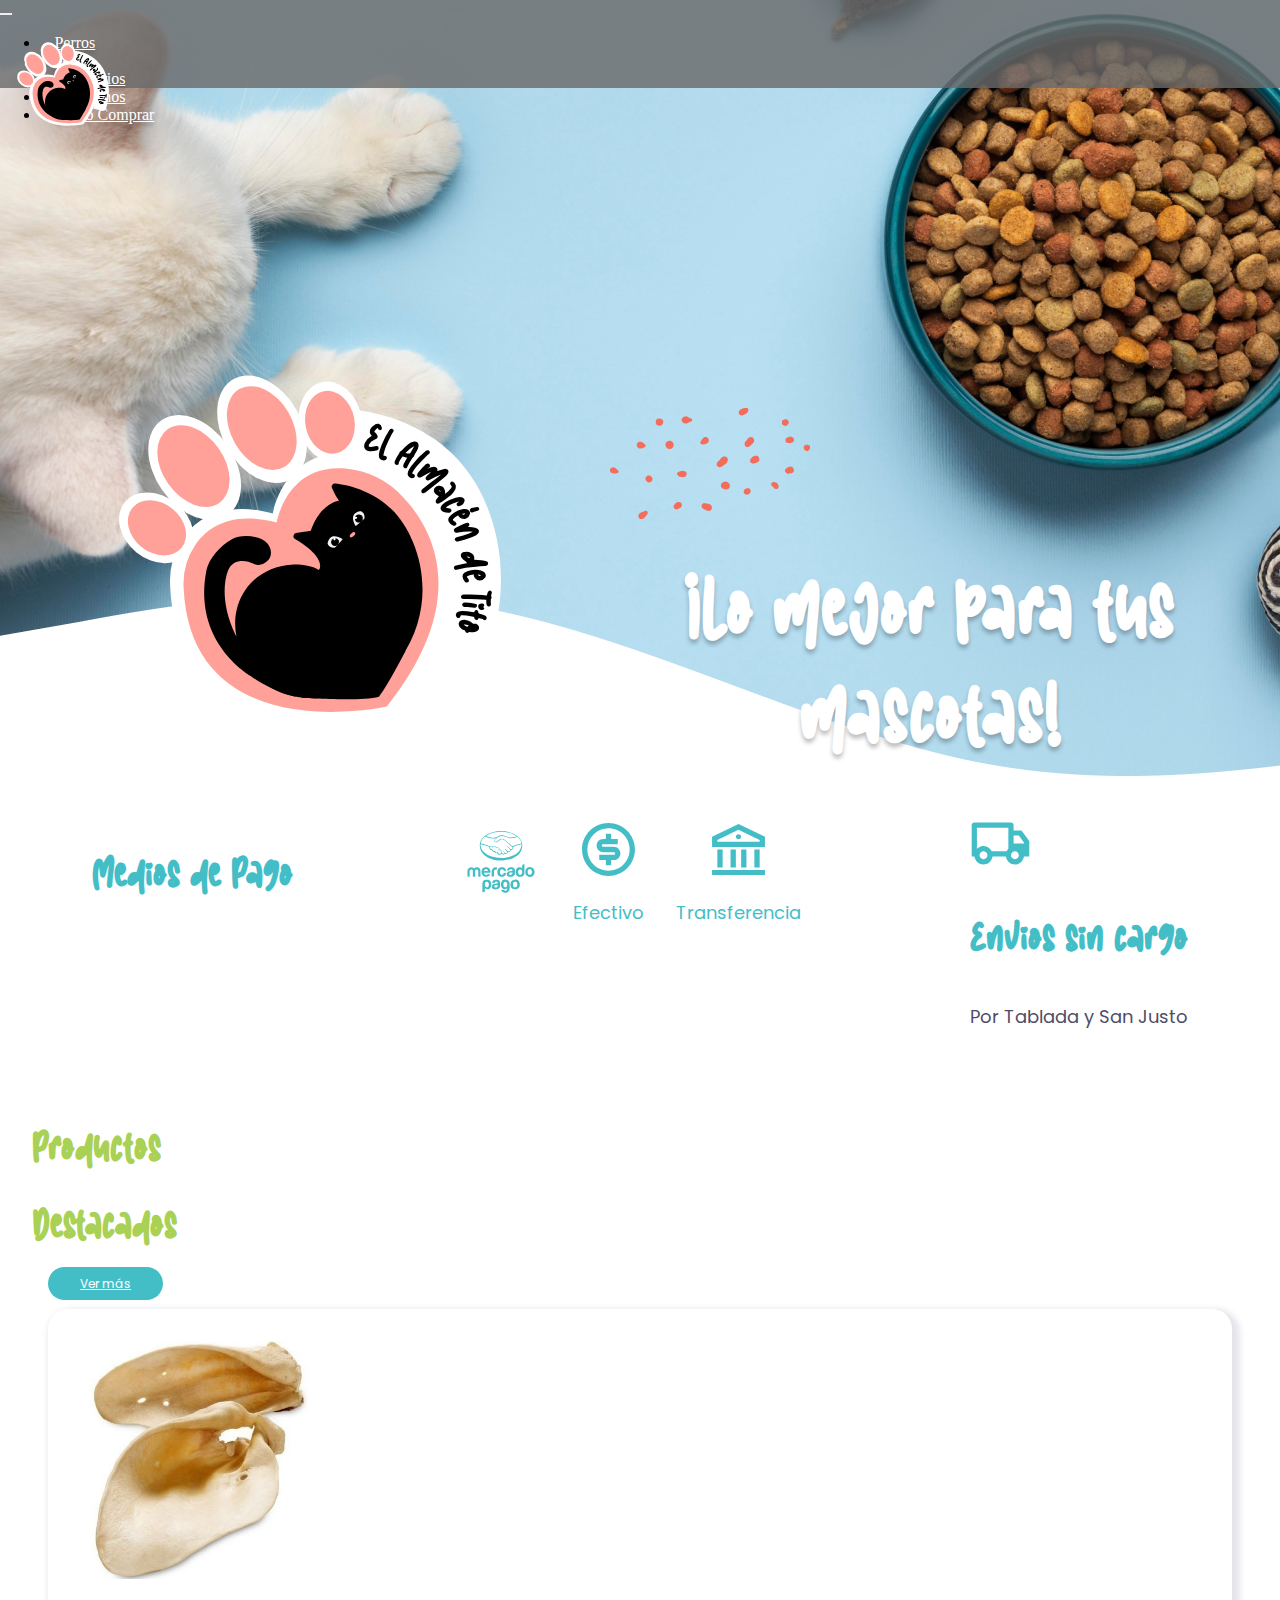
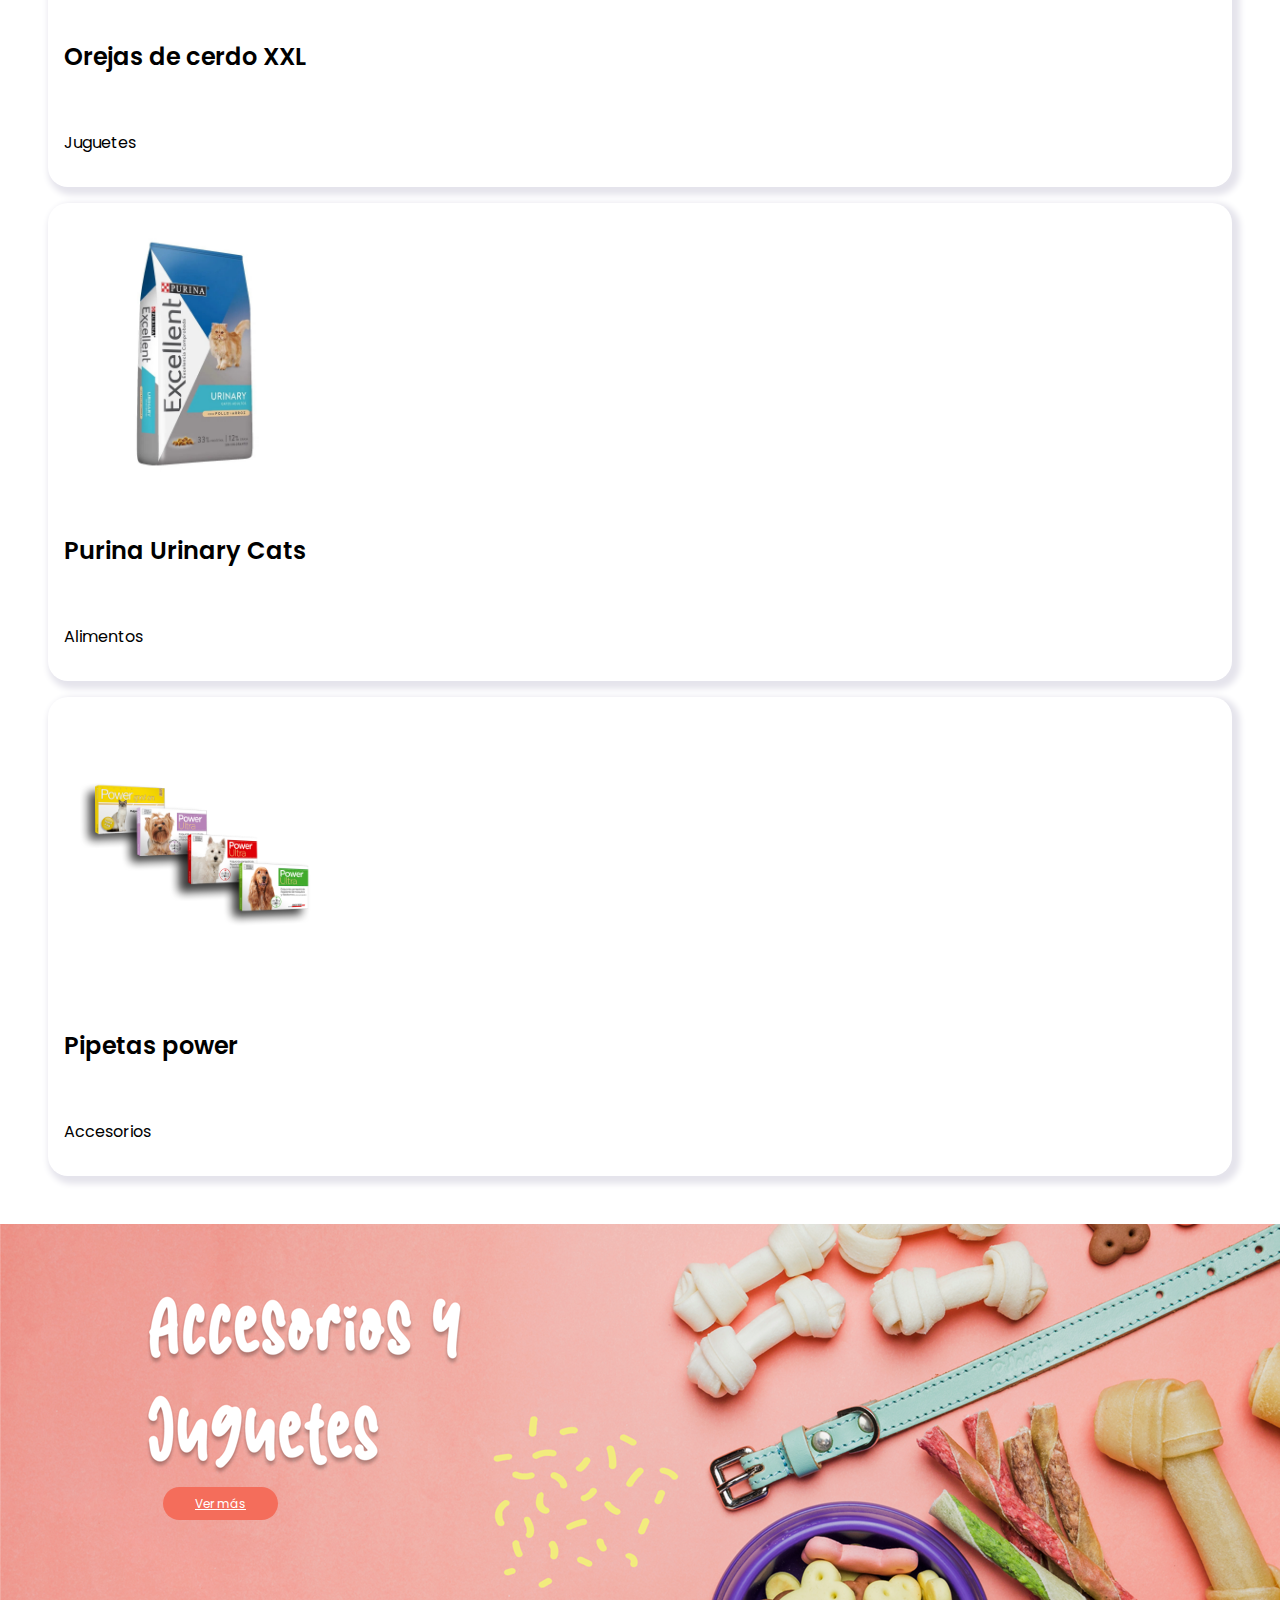
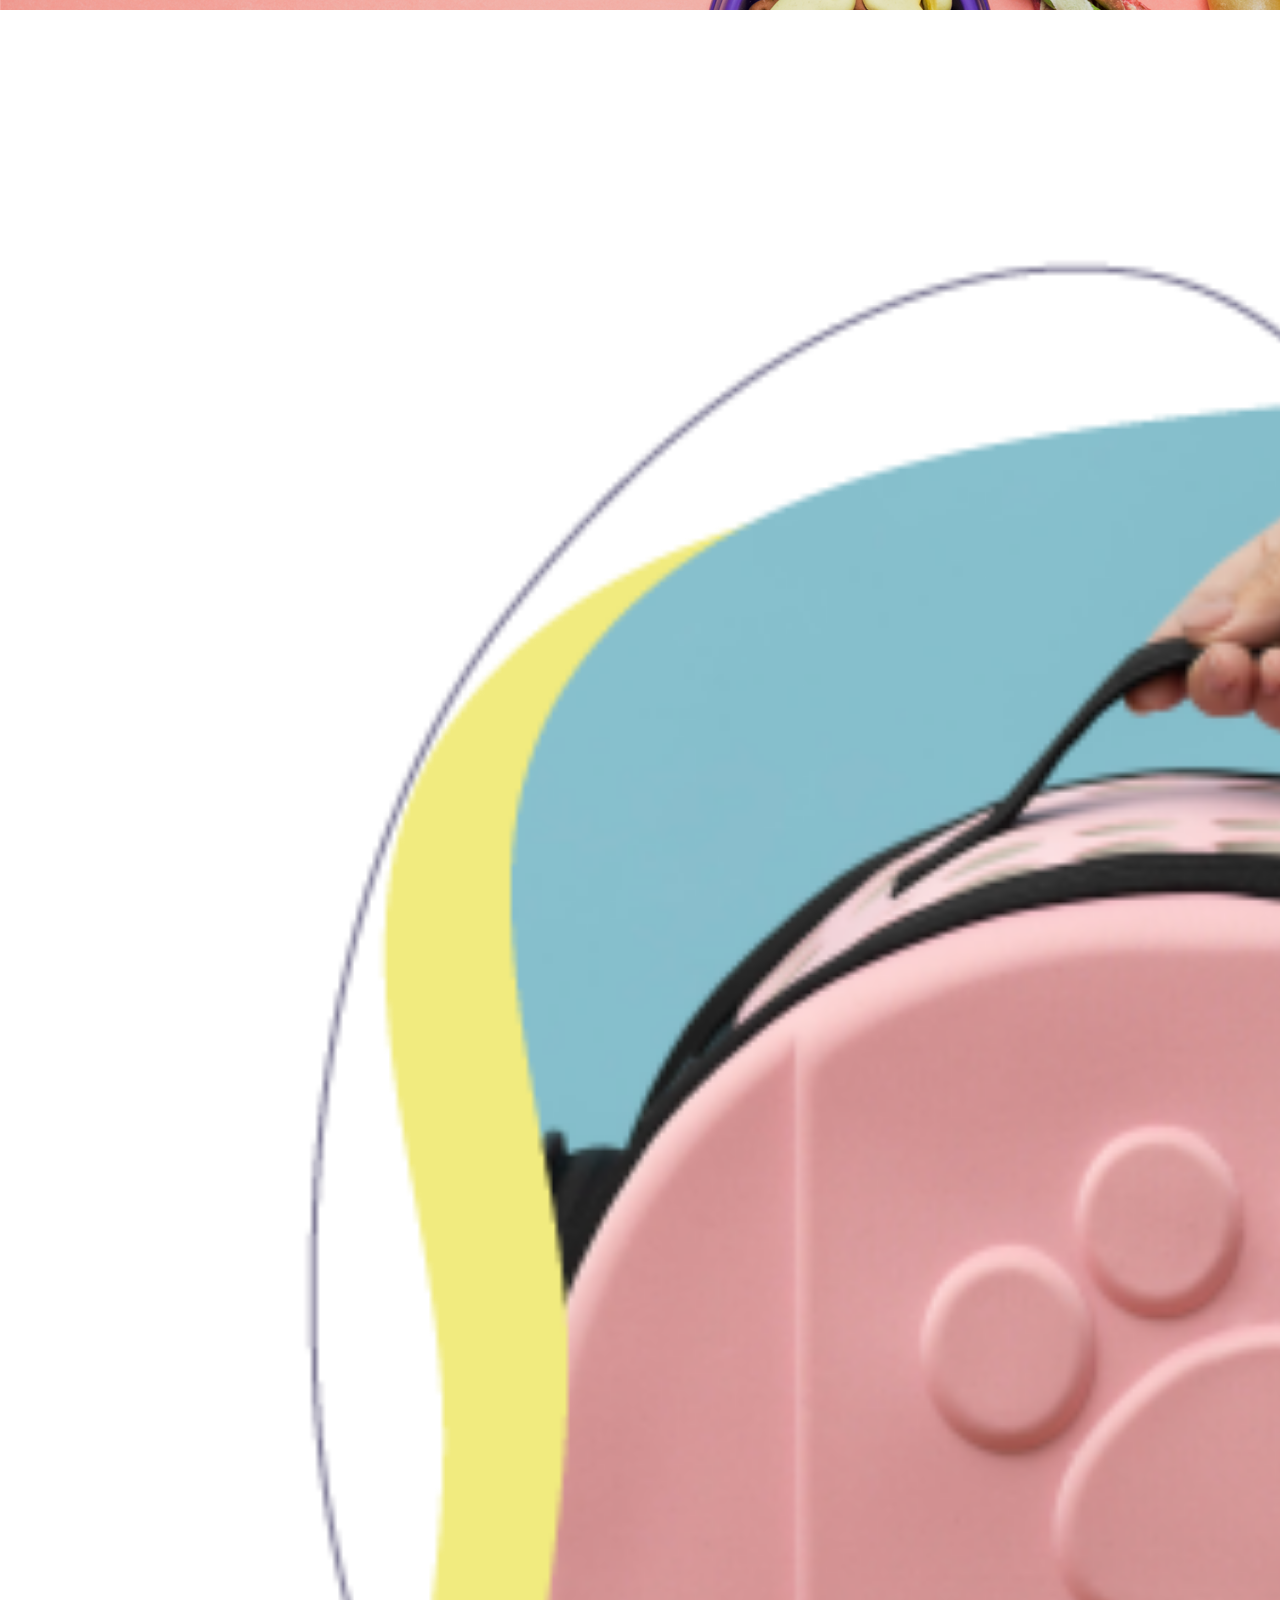
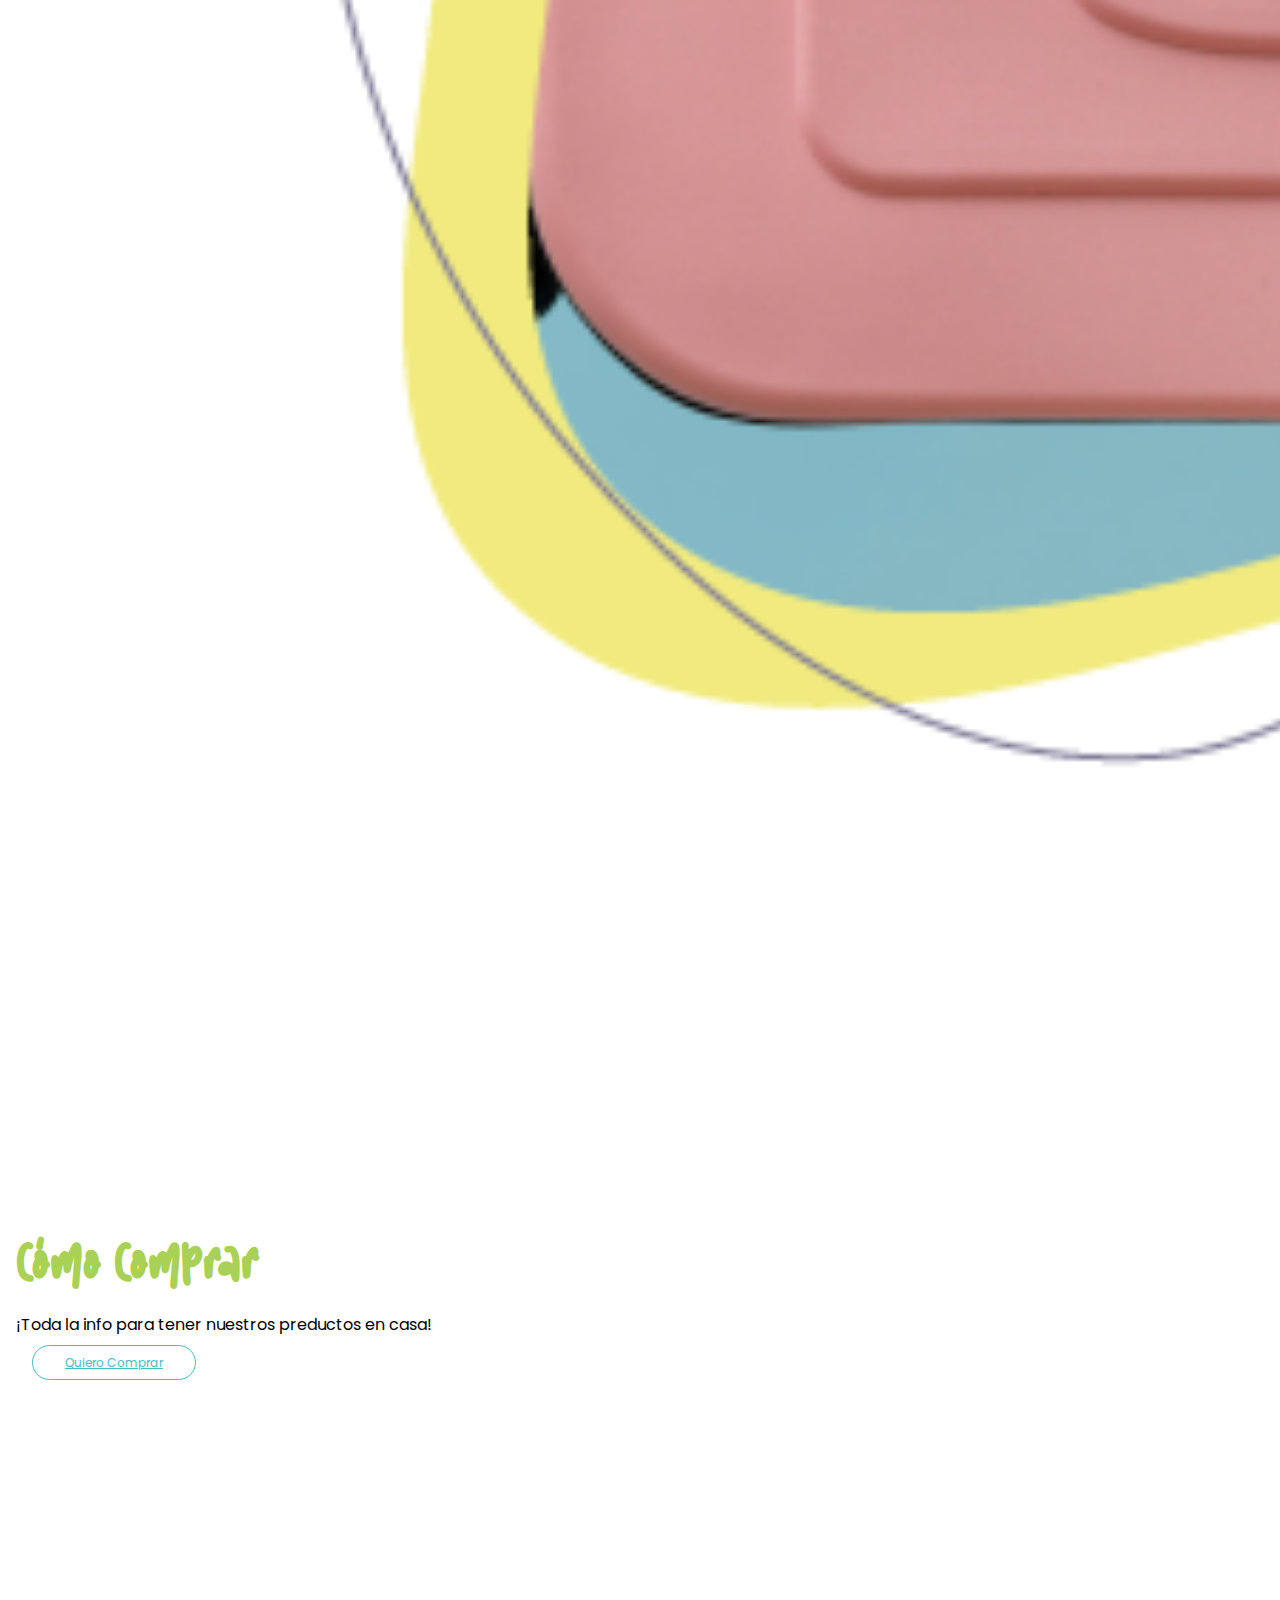
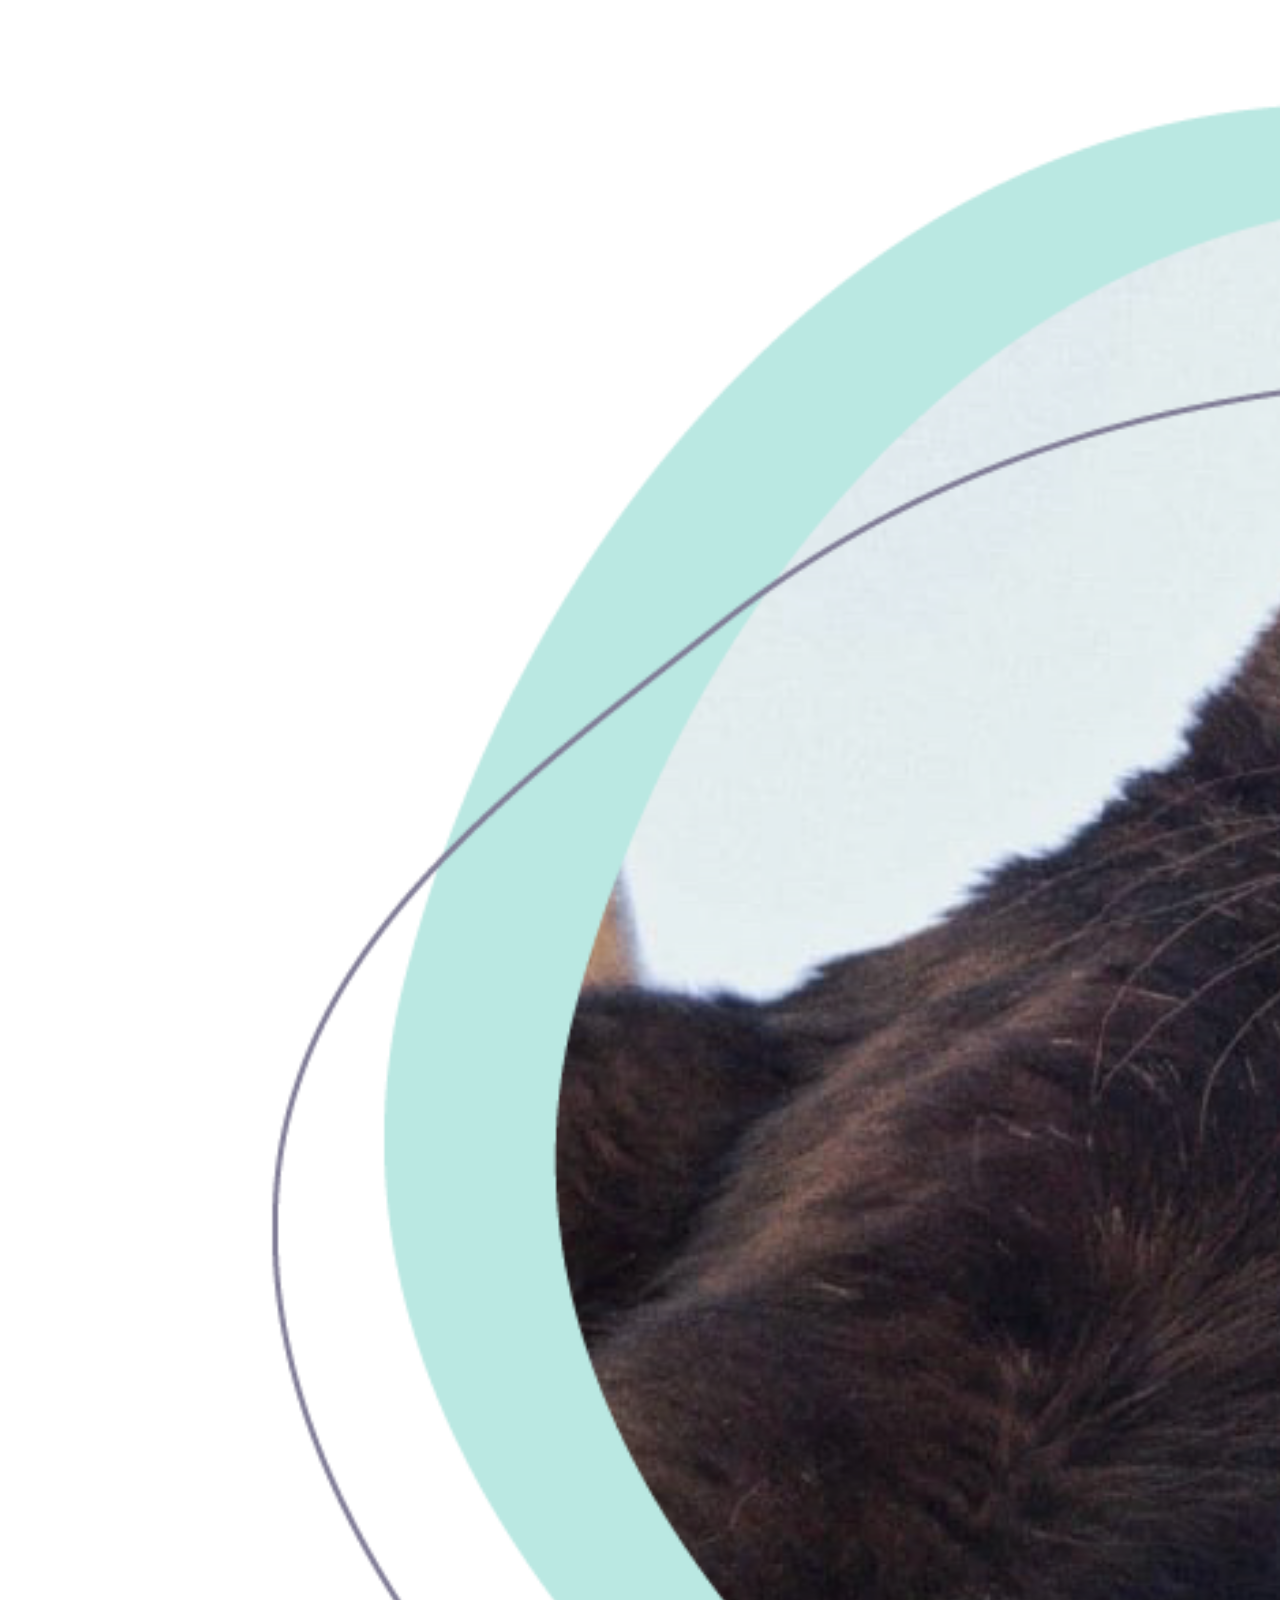
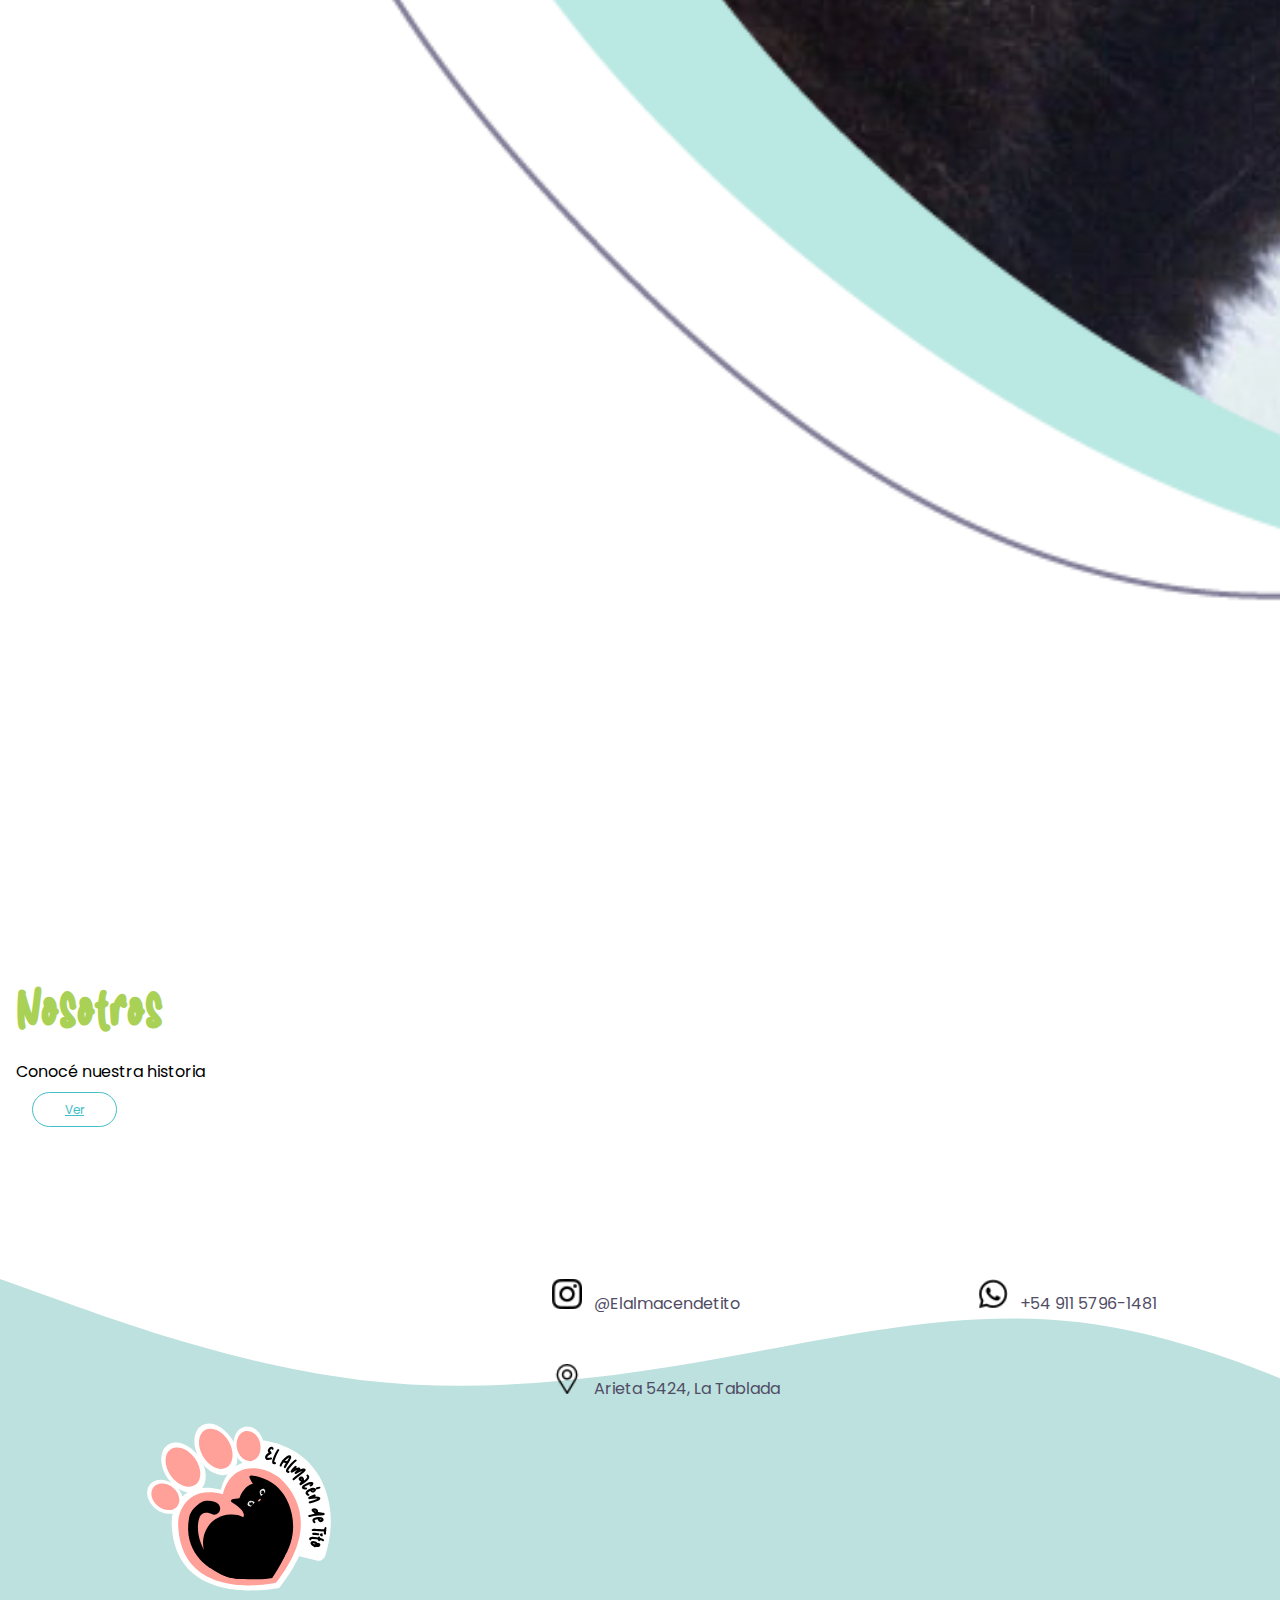
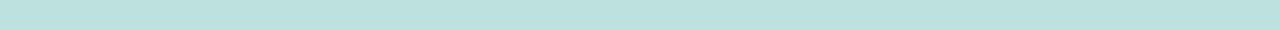
==== commit e6279bf0: "responsive adjustments" ====
--- a/index.html
+++ b/index.html
@@ -190,7 +190,7 @@
                 </div>
                 <div class="footer-address-container">
                     <img src="./assets/Icons/placeholder.png" alt="Pin" width="30" height="30">
-                    <a href="https://goo.gl/maps/g7SYrJdnXbH12Vzu8" class="footer-links">Dirección</a>
+                    <a href="https://goo.gl/maps/g7SYrJdnXbH12Vzu8" class="footer-links">Arieta 5424, La Tablada</a>
                 </div>
             </div>
             <div class="d-flex flex-column justify-content-end footer-social-container">
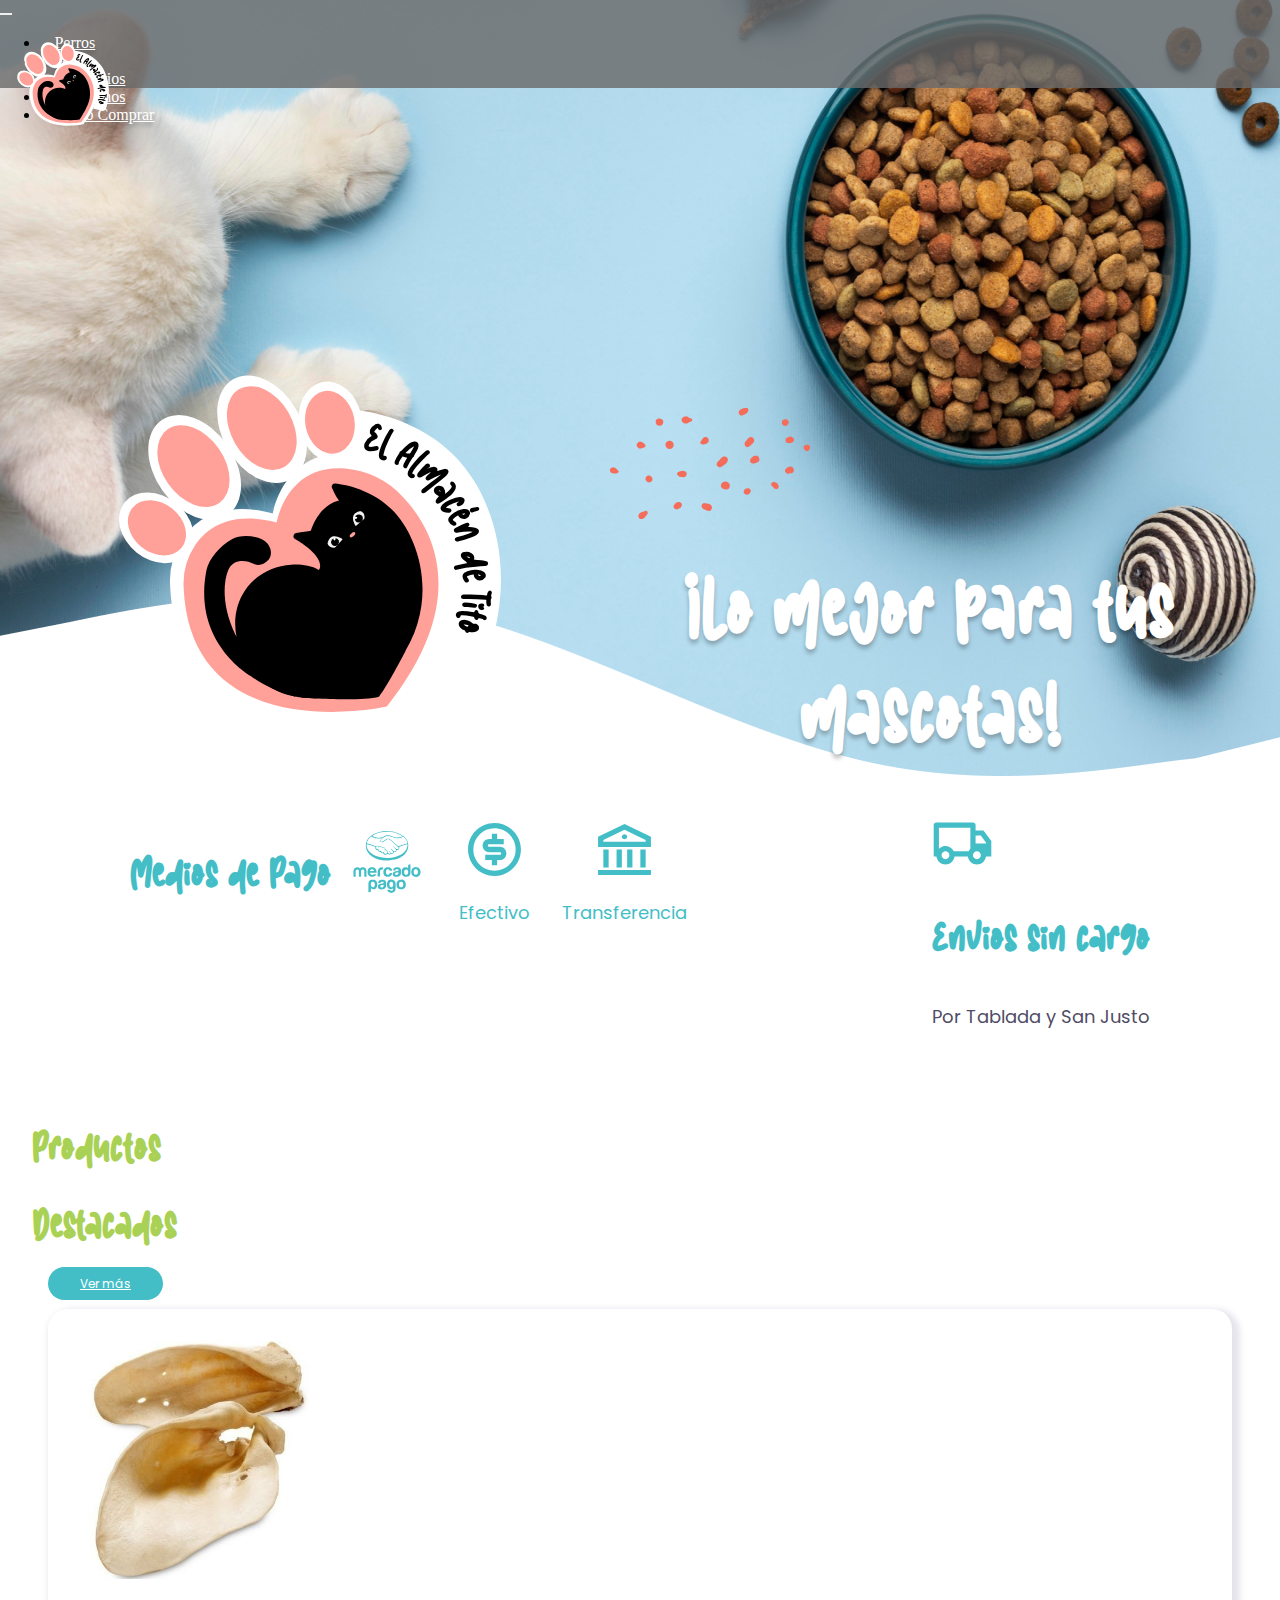
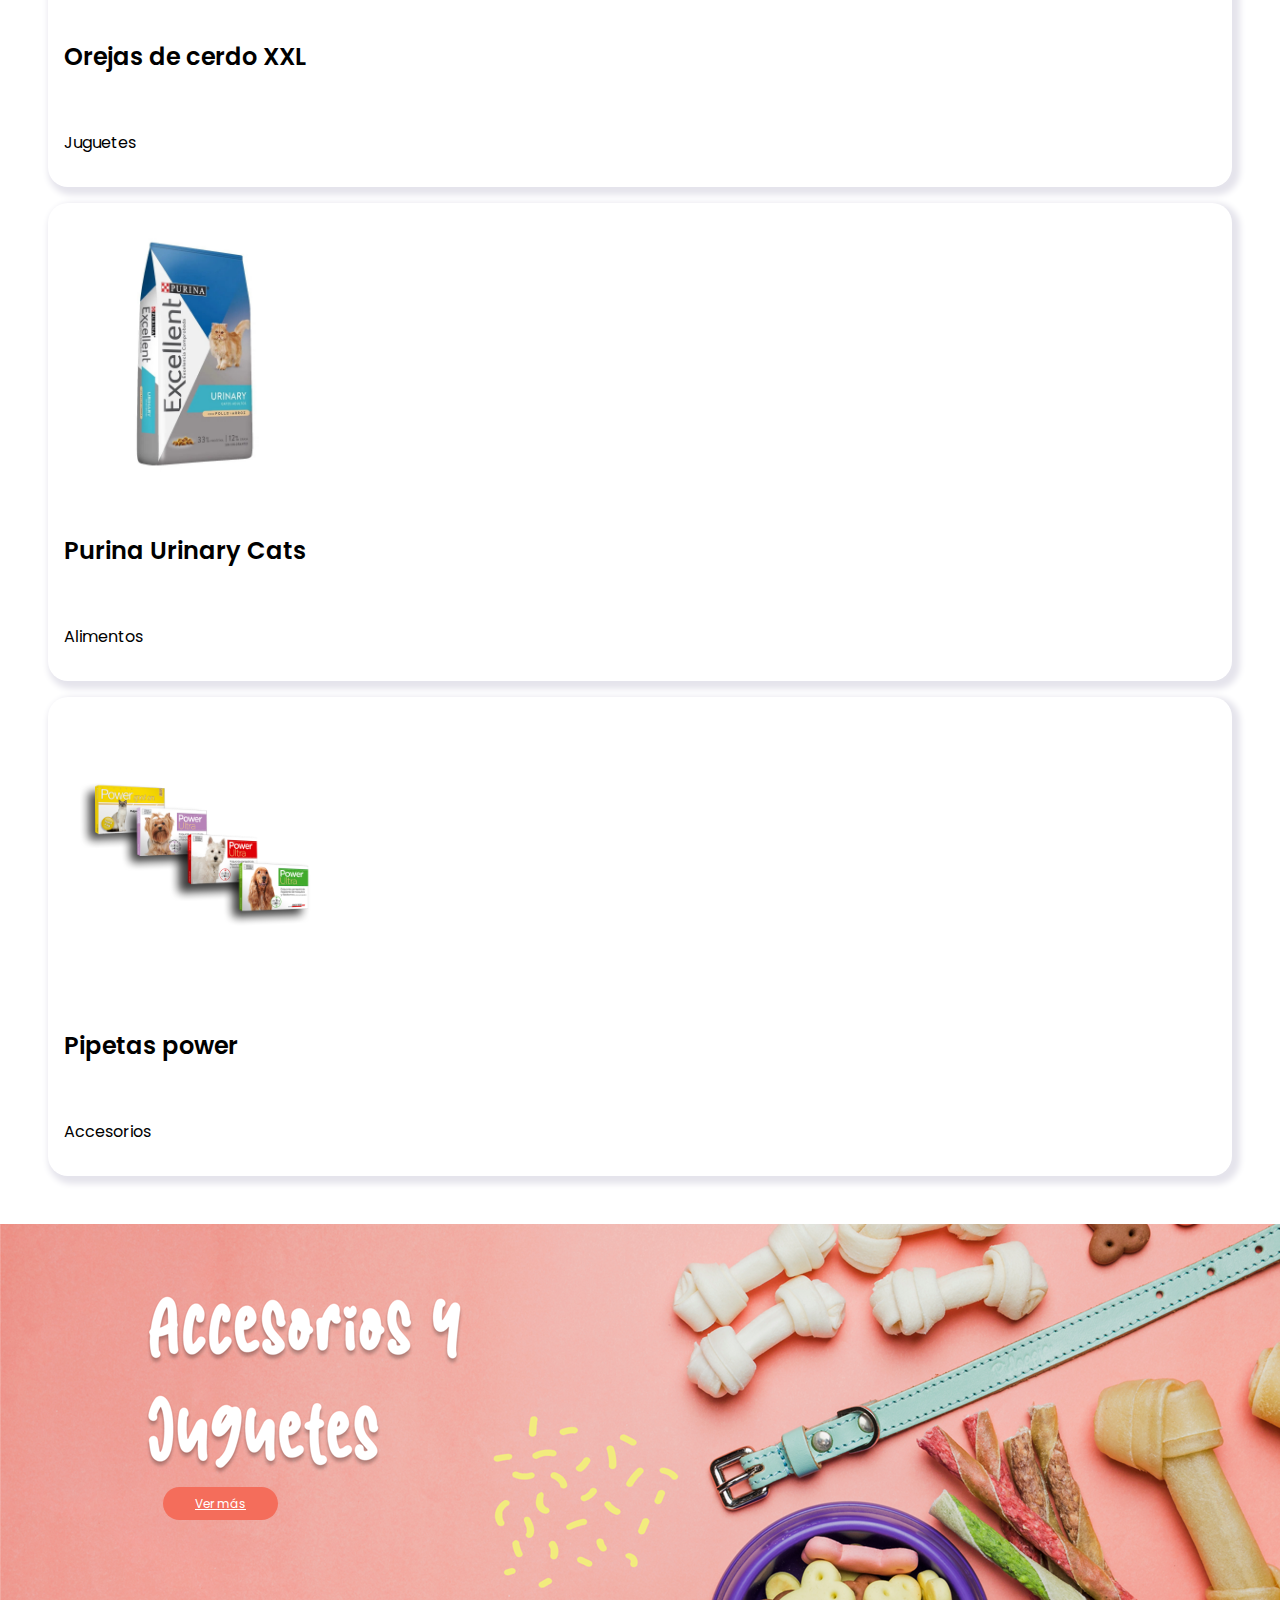
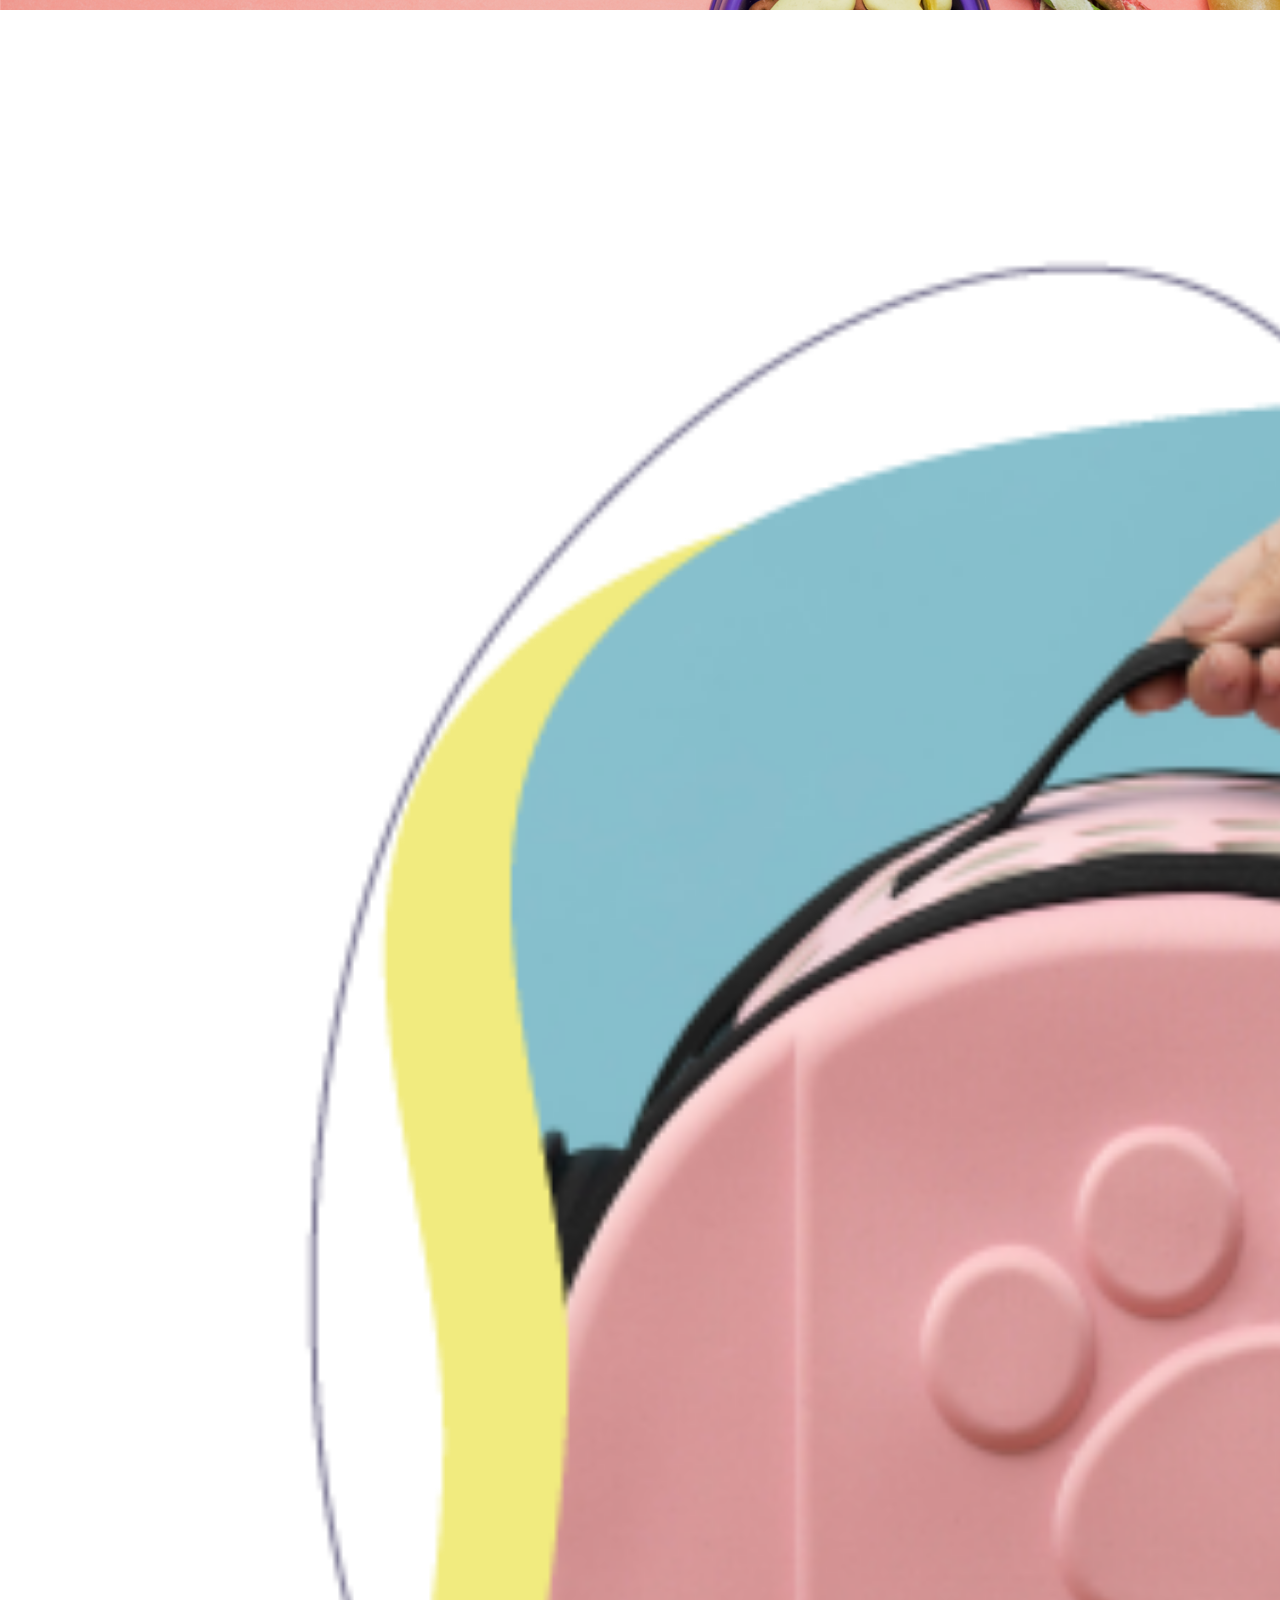
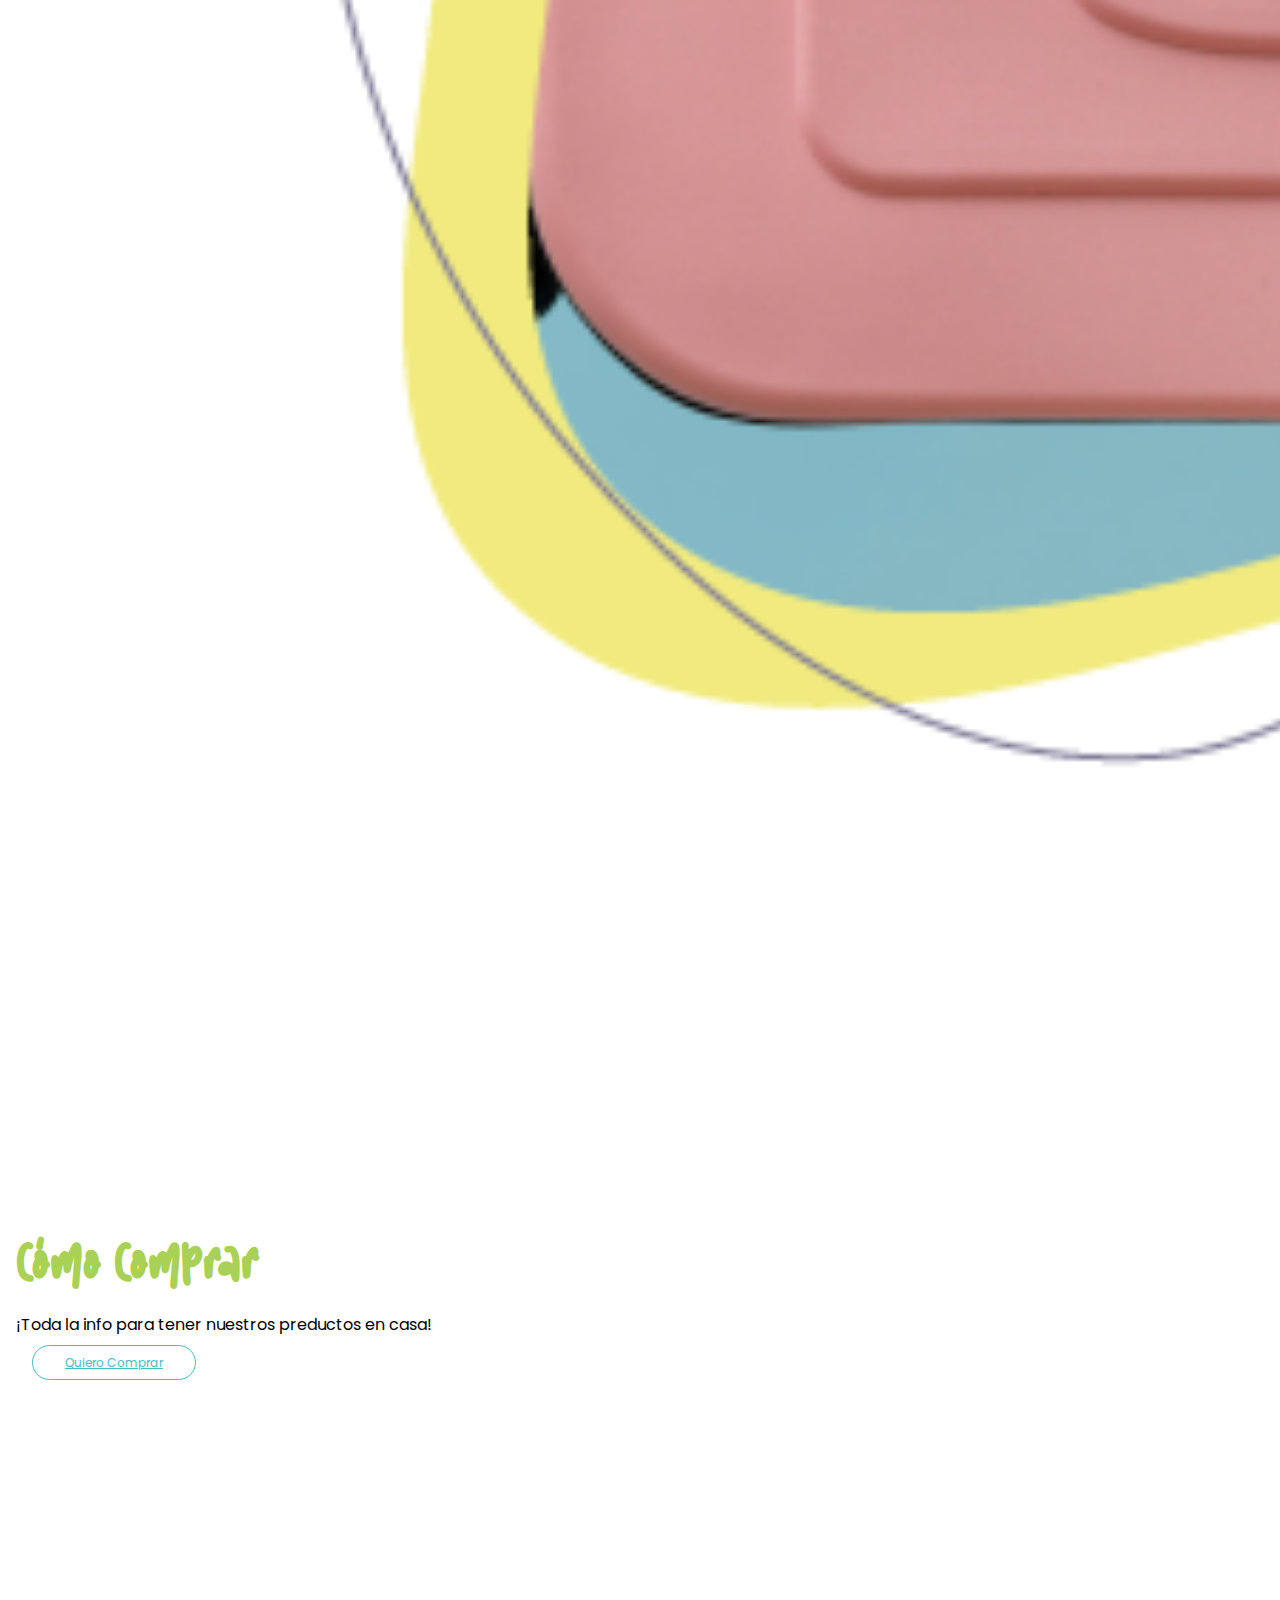
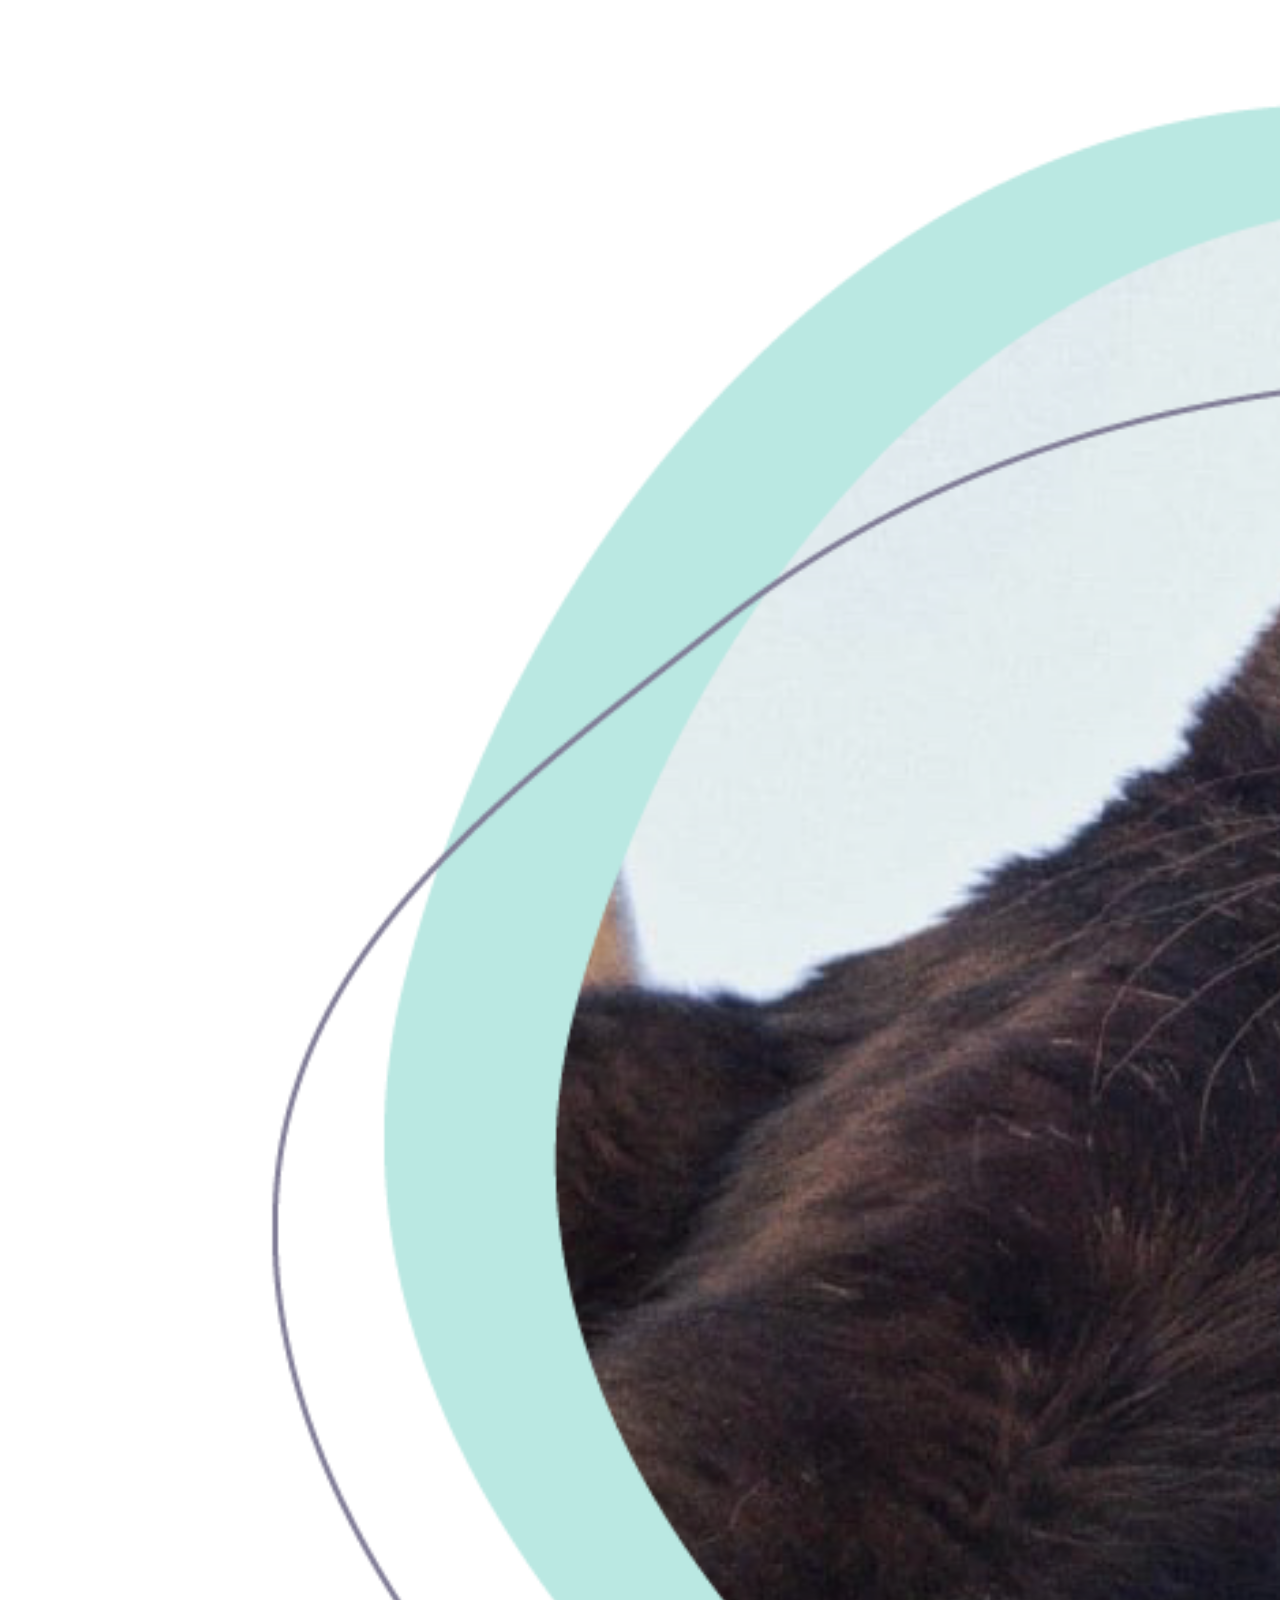
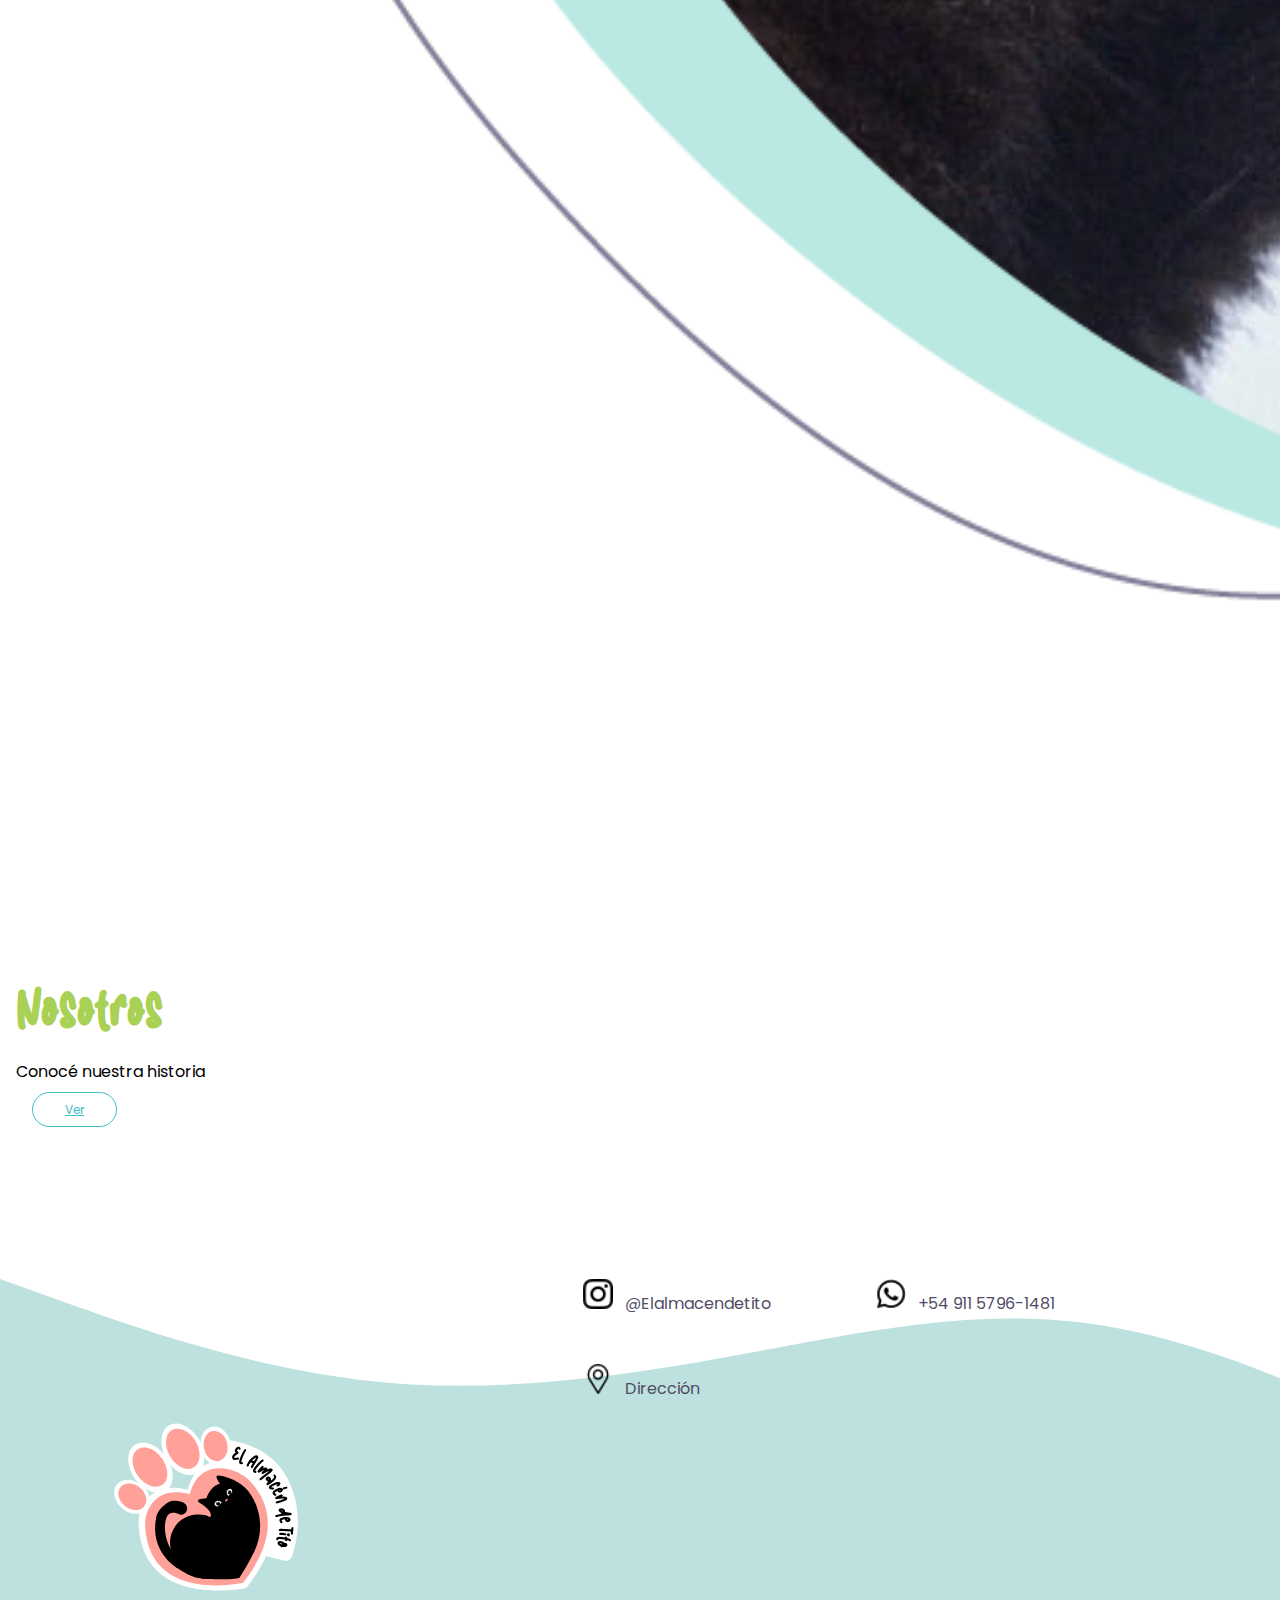
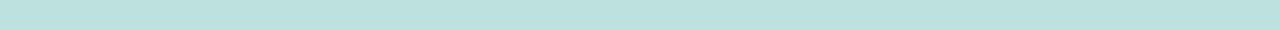
==== commit e20f5913: "index" ====
--- a/index.html
+++ b/index.html
@@ -65,23 +65,27 @@
     </div>
     <section class="payments"><!--PAYMENTS-->
         <div class="payments-container">
-            <h3 class="payments-title align-self-center">Medios de Pago</h3>
-            <div class="payments-icons-container">
-                <div class="payments-icons">
-                    <img src="./assets/Icons/mercado-libre.svg" alt="Mercado Pago" class="payments-mercadoPago">
-                </div>
-                <div class="payments-icons">
-                    <svg class="payments-cashTrans" viewBox="0 0 26 26" fill="none" xmlns="http://www.w3.org/2000/svg" alt="Efectivo">
-                        <path d="M13 25.5C6.09625 25.5 0.5 19.9037 0.5 13C0.5 6.09625 6.09625 0.5 13 0.5C19.9037 0.5 25.5 6.09625 25.5 13C25.5 19.9037 19.9037 25.5 13 25.5ZM13 23C15.6522 23 18.1957 21.9464 20.0711 20.0711C21.9464 18.1957 23 15.6522 23 13C23 10.3478 21.9464 7.8043 20.0711 5.92893C18.1957 4.05357 15.6522 3 13 3C10.3478 3 7.8043 4.05357 5.92893 5.92893C4.05357 7.8043 3 10.3478 3 13C3 15.6522 4.05357 18.1957 5.92893 20.0711C7.8043 21.9464 10.3478 23 13 23ZM8.625 15.5H15.5C15.6658 15.5 15.8247 15.4342 15.9419 15.3169C16.0592 15.1997 16.125 15.0408 16.125 14.875C16.125 14.7092 16.0592 14.5503 15.9419 14.4331C15.8247 14.3158 15.6658 14.25 15.5 14.25H10.5C9.6712 14.25 8.87634 13.9208 8.29029 13.3347C7.70424 12.7487 7.375 11.9538 7.375 11.125C7.375 10.2962 7.70424 9.50134 8.29029 8.91529C8.87634 8.32924 9.6712 8 10.5 8H11.75V5.5H14.25V8H17.375V10.5H10.5C10.3342 10.5 10.1753 10.5658 10.0581 10.6831C9.94085 10.8003 9.875 10.9592 9.875 11.125C9.875 11.2908 9.94085 11.4497 10.0581 11.5669C10.1753 11.6842 10.3342 11.75 10.5 11.75H15.5C16.3288 11.75 17.1237 12.0792 17.7097 12.6653C18.2958 13.2513 18.625 14.0462 18.625 14.875C18.625 15.7038 18.2958 16.4987 17.7097 17.0847C17.1237 17.6708 16.3288 18 15.5 18H14.25V20.5H11.75V18H8.625V15.5Z" fill="#43BEC7"/>
-                    </svg>
-                    <p class="payments-iconText">Efectivo</p>
-                </div>
-                <div class="payments-icons">
-                    <svg class="payments-cashTrans" viewBox="0 0 26 25" fill="none" xmlns="http://www.w3.org/2000/svg" alt="Transferencia">
-                        <path d="M0.5 22.1667H25.5V24.5833H0.5V22.1667ZM3 12.5H5.5V20.9583H3V12.5ZM9.25 12.5H11.75V20.9583H9.25V12.5ZM14.25 12.5H16.75V20.9583H14.25V12.5ZM20.5 12.5H23V20.9583H20.5V12.5ZM0.5 6.45834L13 0.416672L25.5 6.45834V11.2917H0.5V6.45834ZM3 7.95184V8.87501H23V7.95184L13 3.11851L3 7.95184ZM13 7.66667C12.6685 7.66667 12.3505 7.53937 12.1161 7.31276C11.8817 7.08615 11.75 6.77881 11.75 6.45834C11.75 6.13787 11.8817 5.83052 12.1161 5.60392C12.3505 5.37731 12.6685 5.25001 13 5.25001C13.3315 5.25001 13.6495 5.37731 13.8839 5.60392C14.1183 5.83052 14.25 6.13787 14.25 6.45834C14.25 6.77881 14.1183 7.08615 13.8839 7.31276C13.6495 7.53937 13.3315 7.66667 13 7.66667Z" fill="#43BEC7"/>
-                    </svg>
-                    <p class="payments-iconText">Transferencia</p>
-                </div>
+            <div class="payments-tIcons-container">
+                <h3 class="payments-title align-self-center">Medios de Pago</h3>
+
+                <div class="payments-icons-container">
+                    <div class="payments-icons">
+                        <img src="./assets/Icons/mercado-libre.svg" alt="Mercado Pago" class="payments-mercadoPago">
+                    </div>
+                    <div class="payments-icons">
+                        <svg class="payments-cashTrans" viewBox="0 0 26 26" fill="none" xmlns="http://www.w3.org/2000/svg" alt="Efectivo">
+                            <path d="M13 25.5C6.09625 25.5 0.5 19.9037 0.5 13C0.5 6.09625 6.09625 0.5 13 0.5C19.9037 0.5 25.5 6.09625 25.5 13C25.5 19.9037 19.9037 25.5 13 25.5ZM13 23C15.6522 23 18.1957 21.9464 20.0711 20.0711C21.9464 18.1957 23 15.6522 23 13C23 10.3478 21.9464 7.8043 20.0711 5.92893C18.1957 4.05357 15.6522 3 13 3C10.3478 3 7.8043 4.05357 5.92893 5.92893C4.05357 7.8043 3 10.3478 3 13C3 15.6522 4.05357 18.1957 5.92893 20.0711C7.8043 21.9464 10.3478 23 13 23ZM8.625 15.5H15.5C15.6658 15.5 15.8247 15.4342 15.9419 15.3169C16.0592 15.1997 16.125 15.0408 16.125 14.875C16.125 14.7092 16.0592 14.5503 15.9419 14.4331C15.8247 14.3158 15.6658 14.25 15.5 14.25H10.5C9.6712 14.25 8.87634 13.9208 8.29029 13.3347C7.70424 12.7487 7.375 11.9538 7.375 11.125C7.375 10.2962 7.70424 9.50134 8.29029 8.91529C8.87634 8.32924 9.6712 8 10.5 8H11.75V5.5H14.25V8H17.375V10.5H10.5C10.3342 10.5 10.1753 10.5658 10.0581 10.6831C9.94085 10.8003 9.875 10.9592 9.875 11.125C9.875 11.2908 9.94085 11.4497 10.0581 11.5669C10.1753 11.6842 10.3342 11.75 10.5 11.75H15.5C16.3288 11.75 17.1237 12.0792 17.7097 12.6653C18.2958 13.2513 18.625 14.0462 18.625 14.875C18.625 15.7038 18.2958 16.4987 17.7097 17.0847C17.1237 17.6708 16.3288 18 15.5 18H14.25V20.5H11.75V18H8.625V15.5Z" fill="#43BEC7"/>
+                        </svg>
+                        <p class="payments-iconText">Efectivo</p>
+                    </div>
+                    <div class="payments-icons">
+                        <svg class="payments-cashTrans" viewBox="0 0 26 25" fill="none" xmlns="http://www.w3.org/2000/svg" alt="Transferencia">
+                            <path d="M0.5 22.1667H25.5V24.5833H0.5V22.1667ZM3 12.5H5.5V20.9583H3V12.5ZM9.25 12.5H11.75V20.9583H9.25V12.5ZM14.25 12.5H16.75V20.9583H14.25V12.5ZM20.5 12.5H23V20.9583H20.5V12.5ZM0.5 6.45834L13 0.416672L25.5 6.45834V11.2917H0.5V6.45834ZM3 7.95184V8.87501H23V7.95184L13 3.11851L3 7.95184ZM13 7.66667C12.6685 7.66667 12.3505 7.53937 12.1161 7.31276C11.8817 7.08615 11.75 6.77881 11.75 6.45834C11.75 6.13787 11.8817 5.83052 12.1161 5.60392C12.3505 5.37731 12.6685 5.25001 13 5.25001C13.3315 5.25001 13.6495 5.37731 13.8839 5.60392C14.1183 5.83052 14.25 6.13787 14.25 6.45834C14.25 6.77881 14.1183 7.08615 13.8839 7.31276C13.6495 7.53937 13.3315 7.66667 13 7.66667Z" fill="#43BEC7"/>
+                        </svg>
+                        <p class="payments-iconText">Transferencia</p>
+                    </div>
+                </div>
+            
             </div>
             <div class="d-flex flex-row justify-content-around">
                 <svg class="payments-delivery" viewBox="0 0 28 21" fill="none" xmlns="http://www.w3.org/2000/svg" alt="Envios">
@@ -183,20 +187,22 @@
                     <img src="./assets/Logos/Logo-with-border.svg" alt="Logo Mediano" width="200" height="200">
                 </a>
             </div>
-            <div class="d-flex flex-column justify-content-end footer-social-container">
-                <div class="footer-instagram-container">
-                    <img src="./assets/Icons/instagram.png" alt="Instagram" width="30" height="30">
-                    <a href="https://www.instagram.com/elalmacendetito/?hl=es-la" class="footer-links">@Elalmacendetito</a>
-                </div>
-                <div class="footer-address-container">
-                    <img src="./assets/Icons/placeholder.png" alt="Pin" width="30" height="30">
-                    <a href="https://goo.gl/maps/g7SYrJdnXbH12Vzu8" class="footer-links">Arieta 5424, La Tablada</a>
-                </div>
-            </div>
-            <div class="d-flex flex-column justify-content-end footer-social-container">
-                <div class="footer-whatsapp-container">
-                    <img src="./assets/Icons/whatsapp.png" alt="Whatsapp" width="30" height="30">
-                    <a href="tel:+5491157961481" class="footer-links">+54 911 5796-1481</a>
+            <div class="box-social">
+                <div class="d-flex flex-column justify-content-end footer-social-container">
+                    <div class="footer-instagram-container">
+                        <img src="./assets/Icons/instagram.png" alt="Instagram" width="30" height="30">
+                        <a href="https://www.instagram.com/elalmacendetito/?hl=es-la" class="footer-links">@Elalmacendetito</a>
+                    </div>
+                    <div class="footer-address-container">
+                        <img src="./assets/Icons/placeholder.png" alt="Pin" width="30" height="30">
+                        <a href="https://goo.gl/maps/g7SYrJdnXbH12Vzu8" class="footer-links">Dirección</a>
+                    </div>
+                </div>
+                <div class="d-flex flex-column justify-content-end footer-social-container">
+                    <div class="footer-whatsapp-container">
+                        <img src="./assets/Icons/whatsapp.png" alt="Whatsapp" width="30" height="30">
+                        <a href="tel:+5491157961481" class="footer-links">+54 911 5796-1481</a>
+                    </div>
                 </div>
             </div>
         </div>
--- a/css/style.css
+++ b/css/style.css
@@ -85,6 +85,12 @@
 }
 
 .payments-container{
+    display: flex;
+    flex-direction: row;
+    justify-content: space-around;
+}
+
+.payments-tIcons-container{
     display: flex;
     flex-direction: row;
     justify-content: space-around;
@@ -294,9 +300,14 @@
 }
 
 .footer-logo-container{
-    margin: 10% 5% 0 5%;
-}
-
+    margin: 10% 5% 0 0%;
+}
+.box-social{
+    display: flex;
+    flex-direction: row;
+    justify-content: space-around;
+    margin-right: 15%;
+}
 .footer-links{
     text-decoration: none;
     font-family: var(--fontTwo);
@@ -316,8 +327,10 @@
     margin-bottom: 3rem;
 }
 
-.footer-whatsapp-container{
+.footer-whatsapp-container {
     margin-bottom: 45%;
+    width: 120%;
+    margin-left: 50%;
 }
 
 /* MEDIA QUERIES */
@@ -334,29 +347,56 @@
     .shopAndUs-titleTwo{
         display: none;
     }
+    .banner{
+        max-width: 100%;
+        height: 320px;
+        background-size: 100% 100%;
+    }
+                /*******
+                FOOTER 
+                *******/
+    .footer-social-container {
+        margin: 0 1rem 1rem 0;
+    }
 }
 
 @media (max-width: 1085px){
     .header-dots{
-        display: none;
-    }
-    .titleOne{
+        /* display: none; */
+    }
+    /* .titleOne{
         padding-top: 0;
     }
     .main-titleOne{
-        margin-top: 45%;
-    }
+        margin-top: 0%;
+    } */
     .header-container-logo{
         padding-left: 0;
         margin-top: 12%;
     }
 }
 
-@media (max-width: 915px){
+/* @media (max-width: 915px){
+    .banner {
+        height: 550px!important;
+    }
+    .titleOne {
+        width: 60%;
+        padding-top: 20%;
+    }
     .main-titleOne{
-        margin-top: -100%;   
-    }
-}
+        margin-top: 0%;  
+        font-size: 2.2rem; 
+    }
+    .header-container-logo {
+        padding-left: 5%;
+        margin-top: 5%;
+    }
+    .main-logo {
+        width: 250px;
+        height: 250px;
+    }
+} */
 
 @media (min-width: 992px){
     /*NAV BAR */
@@ -377,9 +417,7 @@
 }
 
 @media (max-width: 992px){
-    .banner {
-        height: 775px;
-    }
+    
     nav.navbar{
         height: 46px;
     }
@@ -424,19 +462,50 @@
         color: var(--colorSix);
         border-bottom: 1px solid var(--colorSix);
     }
+    .banner {
+        height: 550px!important;
+    }
+    .titleOne {
+        width: 60%;
+        padding-top: 20%;
+    }
+    .main-titleOne{
+        margin-top: 0%;  
+        font-size: 2.2rem; 
+    }
+    .header-container-logo {
+        padding-left: 5%;
+        margin-top: 5%;
+    }
+    .main-logo {
+        width: 250px;
+        height: 250px;
+    }
     /* PAYMENTS */
     .payments-container{
         width: 100%;
     } 
 }
-
+@media (max-width: 823px){
+    .title-one{
+        margin-right: 0px;
+    }.titleOne {
+        margin-right: 0px;
+    }
+    .box-social{
+        display: flex;
+        flex-direction: row;
+        justify-content: space-around;
+    }
+}
 @media (max-width: 768px){
     /*NAV BAR */
     .banner{
         max-width: 100%;
-        height: 320px;
+        height: 500px !important;
         background-size: 100% 100%;
     }
+
     nav.navbar{
         height: 46px;
     }
@@ -482,29 +551,43 @@
         border-bottom: 1px solid var(--colorSix);
     }
     /* HEADER */
-    .titleOne, .header-dots, .main-titleOne{
+    /* .titleOne, .header-dots, .main-titleOne{
         display: none;
-    }
+    } */
     .header-container-logo{
         padding: 0;
     }
-    .main-logo{
+    .main-logo {
+        /*display: none;*/
+        width: 250px;
+        height: 250px;
+        margin-left: 10%;
+        margin-top: 57%;
+    }
+    .titleTwo{
         display: none;
-    }
-    .titleTwo{
-        padding-top: 0;
+        /*padding-top: 0;
         position: sticky;
         top: 130px;
         right: 70px;
-        padding-bottom: 1rem;
+        padding-bottom: 1rem; */
     }
     .main-titleTwo{
-        font-size: 1.2rem;
+        font-size: 2.2rem;
         text-align: center;
         font-family: var(--fontOne);
         color: var(--colorSix);
         text-shadow: 0px 4px 4px rgba(0, 0, 0, 0.25);
         z-index: 1;
+    }.titleOne {
+        position: relative;
+        width: 55%;
+        float: right;
+        padding-top: 25%;
+        margin-right: 10px;
+    }
+    .main-titleOne {
+        font-size: 1.8rem;
     }
 
     /* PAYMENTS */
@@ -512,8 +595,10 @@
         flex-direction: column;
         justify-content: center;
         align-items: center;
-        margin-left: 5%;
-    }
+    }
+
+    
+
     .payments-title{
         margin-bottom: 2rem;
     }
@@ -590,6 +675,7 @@
     }
 
     /* FOOTER */
+    
     footer{
         height: 100%;
     }
@@ -602,6 +688,13 @@
     .footer-logo-container{
         margin: 0;
     }
+    .box-social{
+        display: flex;
+        flex-direction: column;
+        justify-content: center;
+        align-items: center;
+        margin-right: 0%;
+    }
     .footer-links{
         padding: 0;
     }
@@ -613,10 +706,56 @@
     }
     .footer-whatsapp-container{
         margin: 0;
-    }
+        /* margin-left: -15% !important; */
+    }
+}
+
+@media (max-width: 630px){
+    .banner {
+        height: 400px !important;
+    }
+    .header-container-logo {
+        margin-top: 14%;
+    }
+    .main-logo {
+        width: 200px;
+        height: 200px;
+        margin-top: 13%;
+    }
+    .header-dots {
+        width: 100px;
+    }
+    .titleOne{
+        padding-top: 22%;
+    }
+    .main-titleOne {
+        font-size: 1.5rem;
+    }
+}
+
+@media (max-width: 576px){
+    .payments-tIcons-container{
+        flex-direction: column;
+        justify-content: center;
+        align-items: center;
+    }
+    
 }
 
 @media (max-width: 515px){
+    .banner {
+        height: 300px !important;
+    }
+    .header-dots {
+        display: none;
+    }
+    .titleOne {
+        padding-top: 5%;
+    }
+    .main-logo{
+        margin-top: 6%;
+        margin-left: 5%;
+    }
     .accesories{
         margin-left: -10%;
     }
@@ -628,12 +767,49 @@
     }
 }
 
-@media (max-width: 452px){
-    .accesories{
-        margin-left: -30%;
-    }
-}
-
+
+@media (max-width: 490px){
+    .banner {
+        height: 250px !important;
+    }
+    .main-titleTwo {
+        font-size: 2rem;
+        text-align: center;
+    }
+    .header-container-logo{
+        position: absolute;
+        margin-top: 10%;
+    }
+    .main-logo {    
+        width: 75%;
+        height: 190px;
+        margin-left: 5%;
+        margin-top: 0;
+    }
+    .titleOne{
+        margin-right: 0px;
+        width: 70%;
+        padding-top: 0;
+    }
+    .main-titleOne{
+        font-size: 1.2rem;
+    }
+}
+@media (max-width: 398px){
+    .main-titleTwo {
+        font-size: 1.5rem;
+    }
+}
+@media (max-width: 355px){
+    .main-titleTwo {
+        font-size: 1.1rem;
+    }
+}
+@media (max-width: 319px){
+    .main-titleTwo {
+        font-size: 1rem;
+    }
+}
 @media (max-width: 480px){
     /* PAYMENTS */
     .payments-icons{
@@ -658,7 +834,7 @@
         height: 32px;
     }
     .payments-container{
-        margin-left: 0;
+        margin: 10% 0 0 0;
     }
     /* PRODUCTS */
     .products-cards{
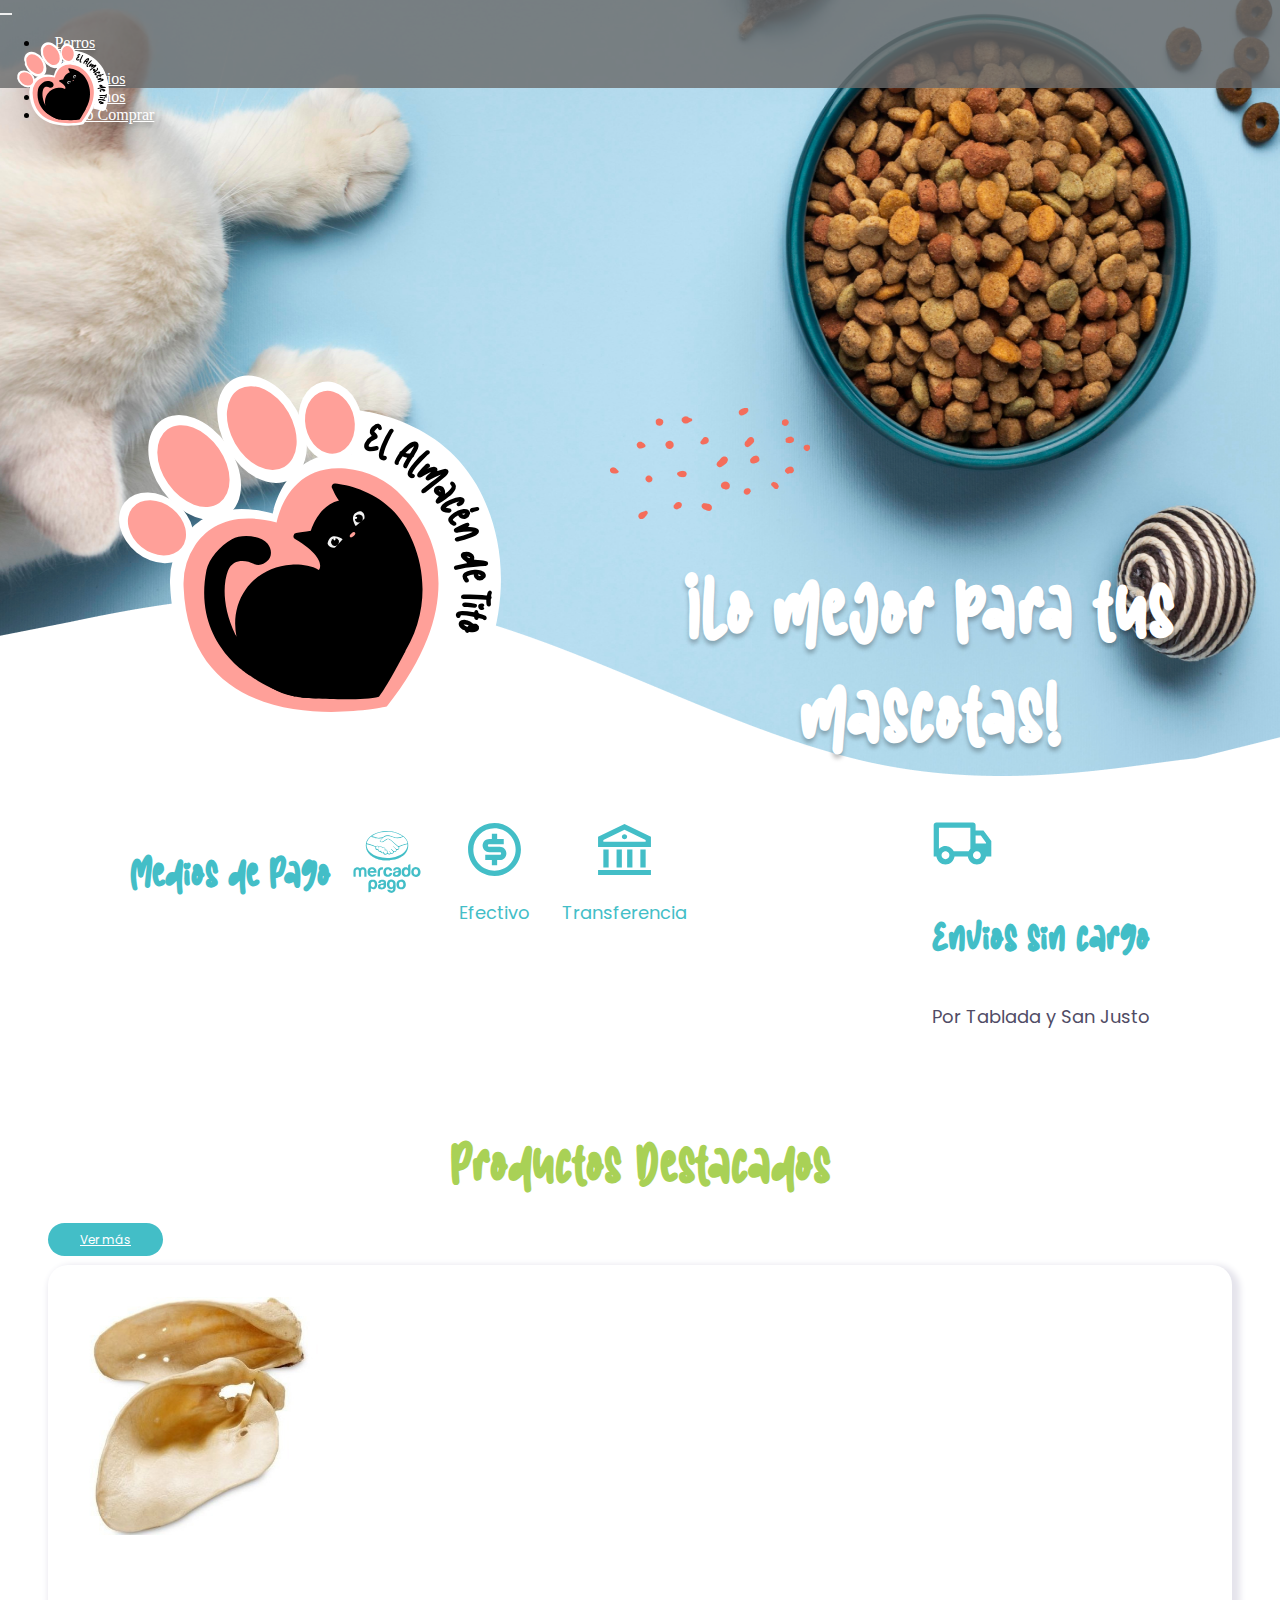
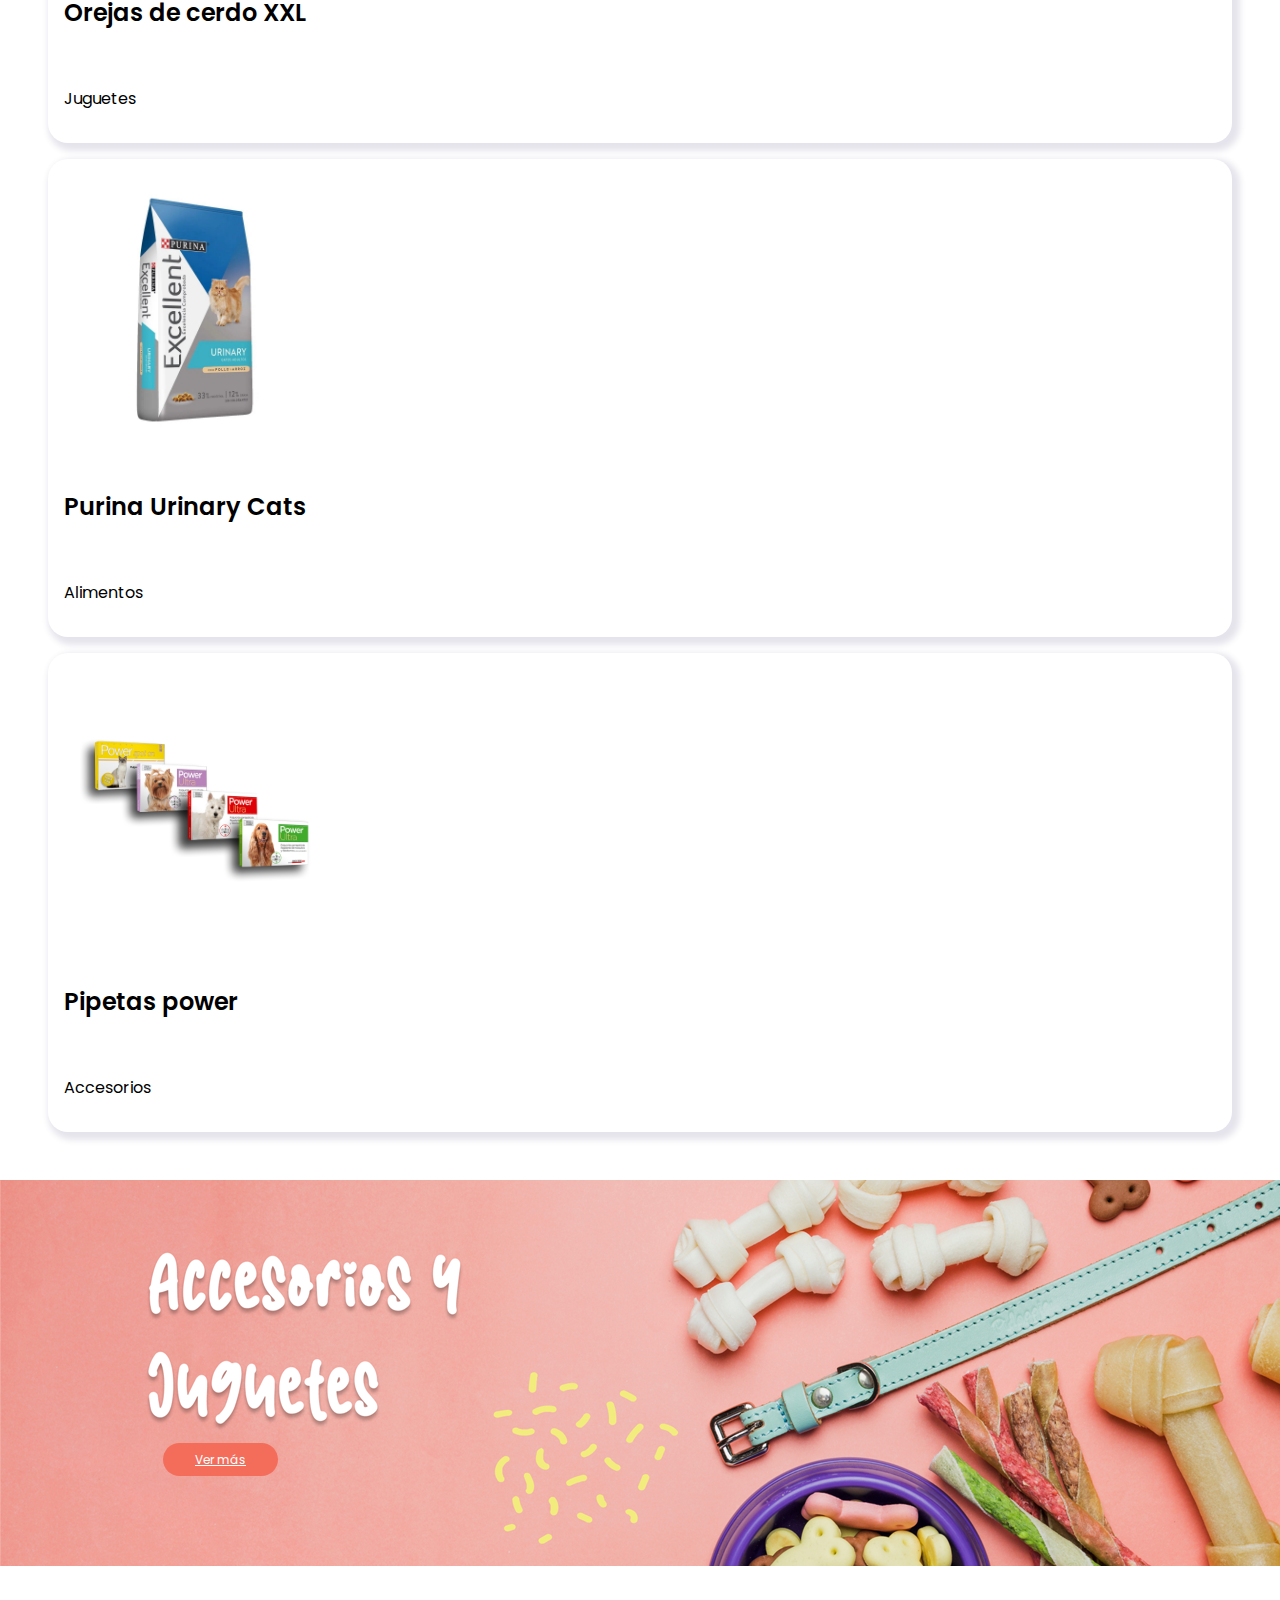
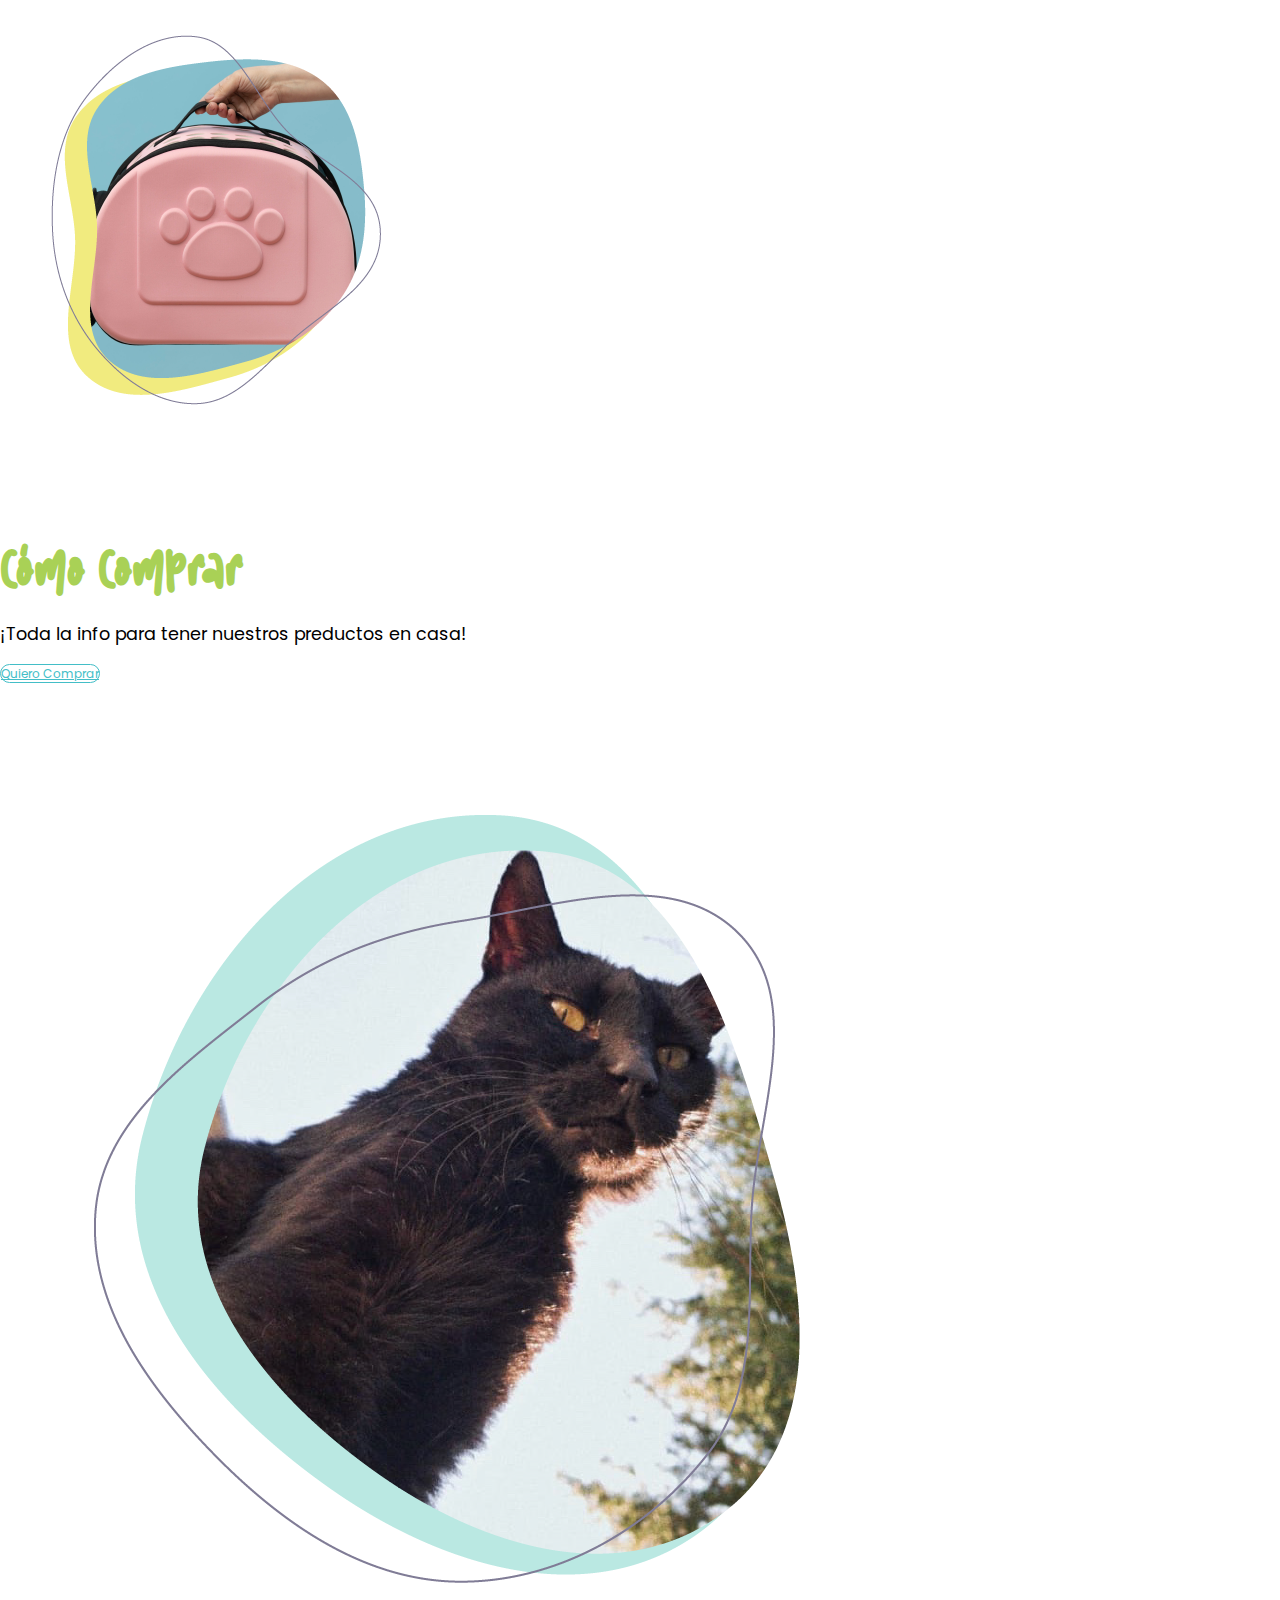
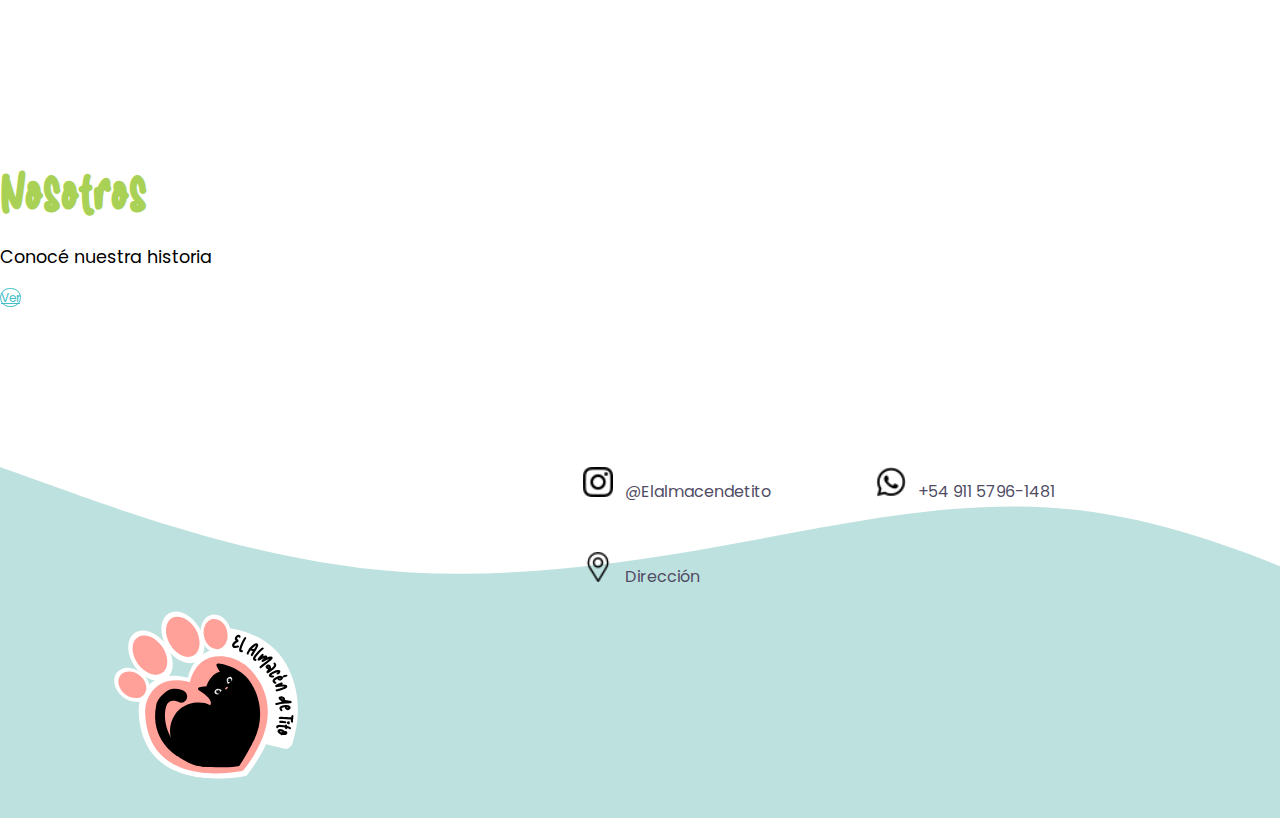
==== commit 201fc619: "adjustments to index & styles" ====
--- a/index.html
+++ b/index.html
@@ -99,15 +99,14 @@
         </div>
     </section>
     <section class="products"><!--PRODUCTS-->
-        <div class="row row-cols-1 row-cols-md-2 row-cols-lg-4 g-4 mb-4">
-            <div class="col d-flex flex-column justify-content-center">
+        <div class="row row-cols-1 row-cols-md-4 row-cols-lg-4 g-4 mb-4">
+            <div class="col col-md-12 d-flex flex-column justify-content-center">
                 <div class="align-self-center">
-                    <h3 class="products-title mb-3">Productos</h3>
-                    <h3 class="products-title mb-3">Destacados</h3>
+                    <h3 class="products-title mb-3">Productos Destacados</h3>
                     <a href="./html/gatos.html" class="btn btn-primary products-buttonOne">Ver más</a>
                 </div>
             </div>
-            <div class="col">
+            <div class="col col-md-4">
                 <div class="card h-100 products-cards">
                     <img src="./assets/img/Pig-Ears.jpg" class="card-img-top products-images" alt="Oreja de Chancho">
                     <div class="card-body products-body">
@@ -116,7 +115,7 @@
                     </div>
                 </div>
             </div>
-            <div class="col">
+            <div class="col col-md-4">
                 <div class="card h-100 products-cards">
                     <img src="./assets/img/Cat-Food.jpg" class="card-img-top products-images" alt="Alimento de Gatos">
                     <div class="card-body products-body">
@@ -125,7 +124,7 @@
                     </div>
                 </div>
             </div>
-            <div class="col">
+            <div class="col col-md-4">
                 <div class="card h-100 products-cards">
                     <img src="./assets/img/Flea-Meds.png" class="card-img-top products-images" alt="Pipeta">
                     <div class="card-body products-body">
--- a/css/style.css
+++ b/css/style.css
@@ -155,8 +155,9 @@
 
 .products-title{
     font-family: var(--fontOne);
-    font-size: 1.5rem;
+    font-size: 2rem;
     color: var(--colorOne);
+    text-align: center;
 }
 
 .products-buttonOne{
@@ -242,12 +243,7 @@
 }
 .shopAndUs-card{
     border: none;
-    margin: 1rem;
-}
-
-.shopAndUs-img{
-    width: 200%;
-    height: 100%;
+    margin: 1rem auto;
 }
 
 .shopAndUs-titleOne{
@@ -259,7 +255,7 @@
 
 .shopAndUs-text{
     font-family: var(--fontTwo);
-    font-size: 1rem;
+    font-size: 1.1rem;
 }
 
 .shopAndUs-button{
@@ -267,8 +263,7 @@
     font-family: var(--fontTwo);
     background-color: var(--colorSix);
     font-size: .75rem;
-    margin: 1rem;
-    padding: 0.5rem 2rem;
+    width: 70%;
     border-radius: 60px;
     border: 1px solid var(--colorTwo);
 }
@@ -302,12 +297,14 @@
 .footer-logo-container{
     margin: 10% 5% 0 0%;
 }
+
 .box-social{
     display: flex;
     flex-direction: row;
     justify-content: space-around;
     margin-right: 15%;
 }
+
 .footer-links{
     text-decoration: none;
     font-family: var(--fontTwo);
@@ -352,51 +349,18 @@
         height: 320px;
         background-size: 100% 100%;
     }
-                /*******
-                FOOTER 
-                *******/
+    /* FOOTER */
     .footer-social-container {
         margin: 0 1rem 1rem 0;
     }
 }
 
 @media (max-width: 1085px){
-    .header-dots{
-        /* display: none; */
-    }
-    /* .titleOne{
-        padding-top: 0;
-    }
-    .main-titleOne{
-        margin-top: 0%;
-    } */
     .header-container-logo{
         padding-left: 0;
         margin-top: 12%;
     }
 }
-
-/* @media (max-width: 915px){
-    .banner {
-        height: 550px!important;
-    }
-    .titleOne {
-        width: 60%;
-        padding-top: 20%;
-    }
-    .main-titleOne{
-        margin-top: 0%;  
-        font-size: 2.2rem; 
-    }
-    .header-container-logo {
-        padding-left: 5%;
-        margin-top: 5%;
-    }
-    .main-logo {
-        width: 250px;
-        height: 250px;
-    }
-} */
 
 @media (min-width: 992px){
     /*NAV BAR */
@@ -484,8 +448,20 @@
     /* PAYMENTS */
     .payments-container{
         width: 100%;
-    } 
-}
+    }
+    .shopAndUs-titleOne{
+        font-size: 1.25rem;
+    }
+    .shopAndUs-text{
+        font-size: 14px;
+    }
+}
+@media (max-width: 991px){
+    .products-buttonOne{
+        display: none;
+    }
+}
+
 @media (max-width: 823px){
     .title-one{
         margin-right: 0px;
@@ -551,9 +527,6 @@
         border-bottom: 1px solid var(--colorSix);
     }
     /* HEADER */
-    /* .titleOne, .header-dots, .main-titleOne{
-        display: none;
-    } */
     .header-container-logo{
         padding: 0;
     }
@@ -566,11 +539,6 @@
     }
     .titleTwo{
         display: none;
-        /*padding-top: 0;
-        position: sticky;
-        top: 130px;
-        right: 70px;
-        padding-bottom: 1rem; */
     }
     .main-titleTwo{
         font-size: 2.2rem;
@@ -596,9 +564,6 @@
         justify-content: center;
         align-items: center;
     }
-
-    
-
     .payments-title{
         margin-bottom: 2rem;
     }
@@ -610,9 +575,6 @@
     }
 
     /* PRODUCTS */
-    .products-buttonOne{
-        display: none;
-    }
     .products-buttonTwo{
         color: var(--colorSix);
         font-family: var(--fontTwo);
@@ -631,8 +593,8 @@
         background-color: #4D5680;
     }
     .products-cards{
-        width: 60%;
-        margin-left: 18%;
+        width: 100%;
+        margin: 1rem auto;
     }
 
     /* ACCESORIES */
@@ -648,9 +610,6 @@
     /* TIPS AND US */
     .shopAndUs{
         margin-bottom: 5rem;
-    }
-    .shopAndUs-titleOne{
-        display: none;
     }
     .shopAndUs-titleTwo{
         color: var(--colorOne);
@@ -660,12 +619,12 @@
         text-align: center;
     }
     .shopAndUs-text{
-        padding: 0 2rem;
+        font-size: 1rem;
     }
     .shopAndUs-button{
         font-size: 1rem;
         font-weight: 600;
-        padding: 1rem 5rem;
+        width: 100%;
     }
     .shopAndUs-center{
         display: flex;
@@ -675,7 +634,6 @@
     }
 
     /* FOOTER */
-    
     footer{
         height: 100%;
     }
@@ -706,7 +664,11 @@
     }
     .footer-whatsapp-container{
         margin: 0;
-        /* margin-left: -15% !important; */
+    }
+}
+@media (max-width: 767px){
+    .shopAndUs-titleOne{
+        display: none;
     }
 }
 
@@ -767,7 +729,6 @@
     }
 }
 
-
 @media (max-width: 490px){
     .banner {
         height: 250px !important;
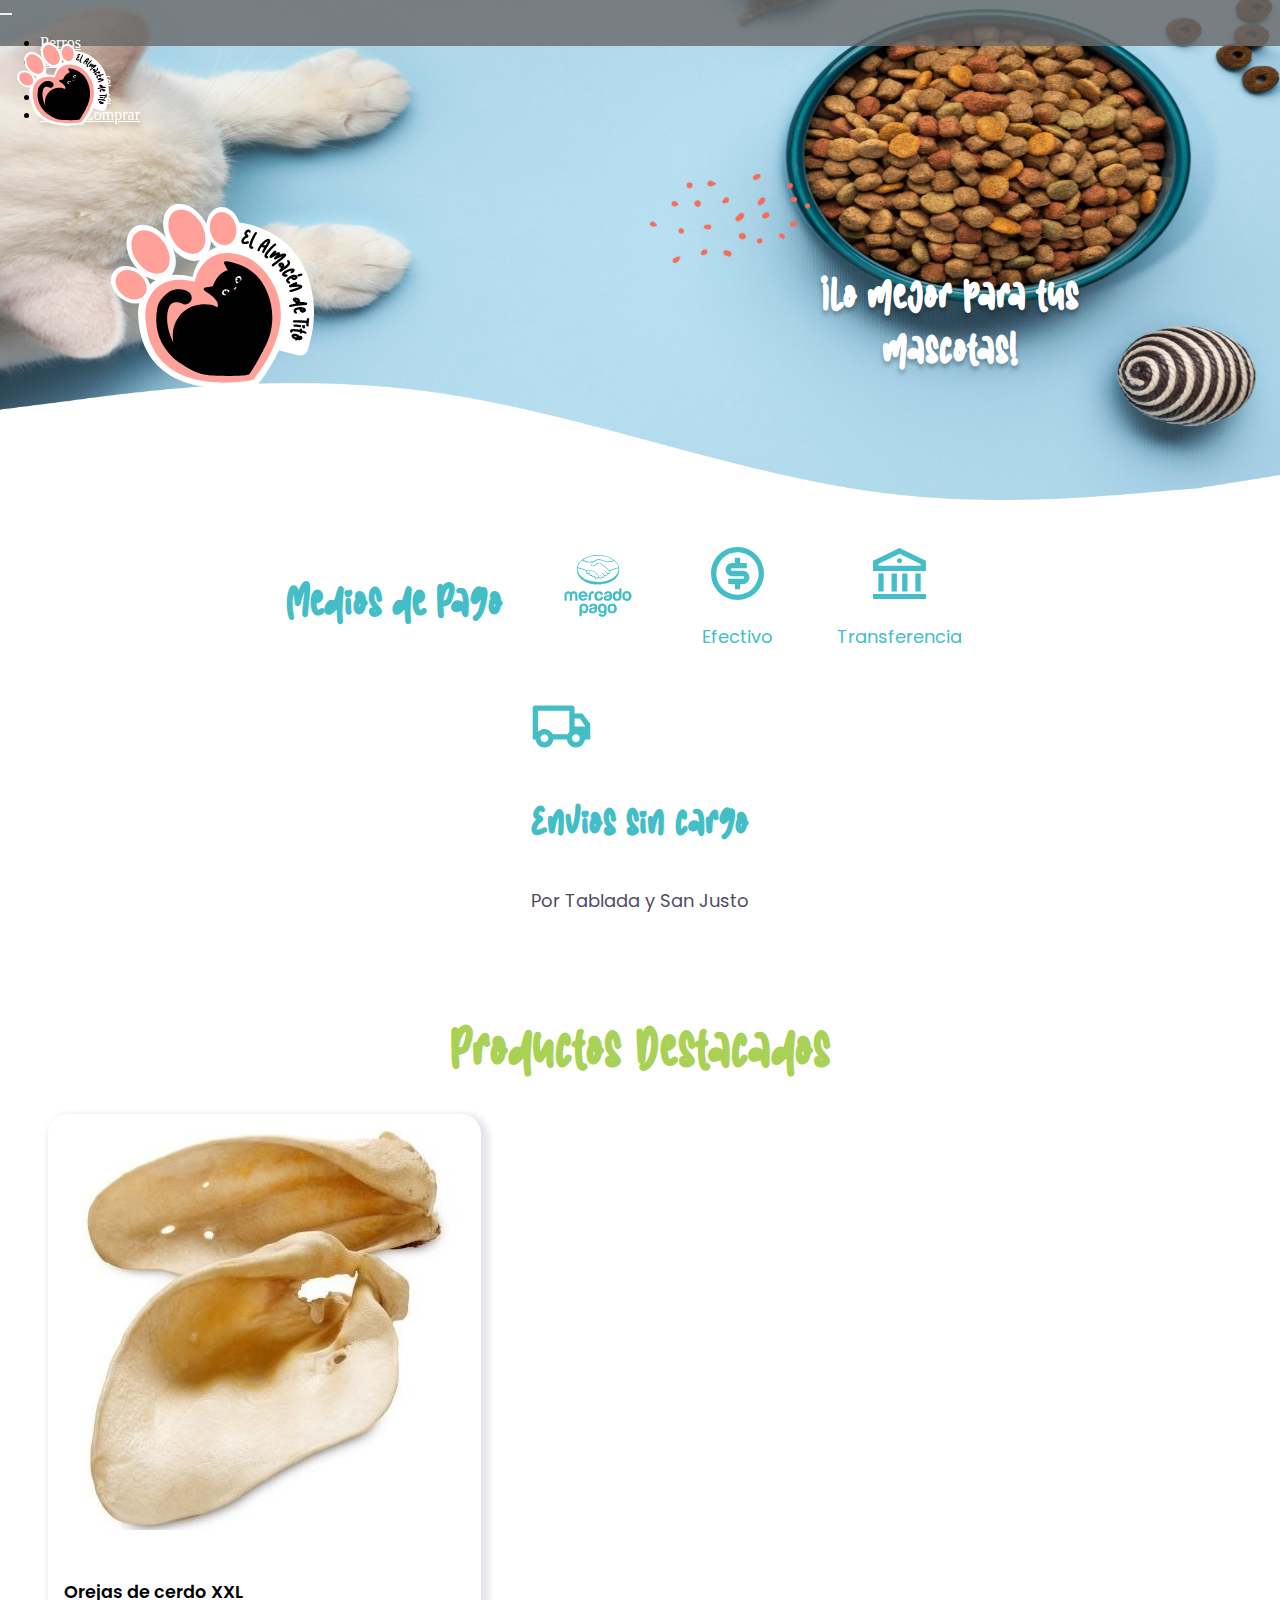
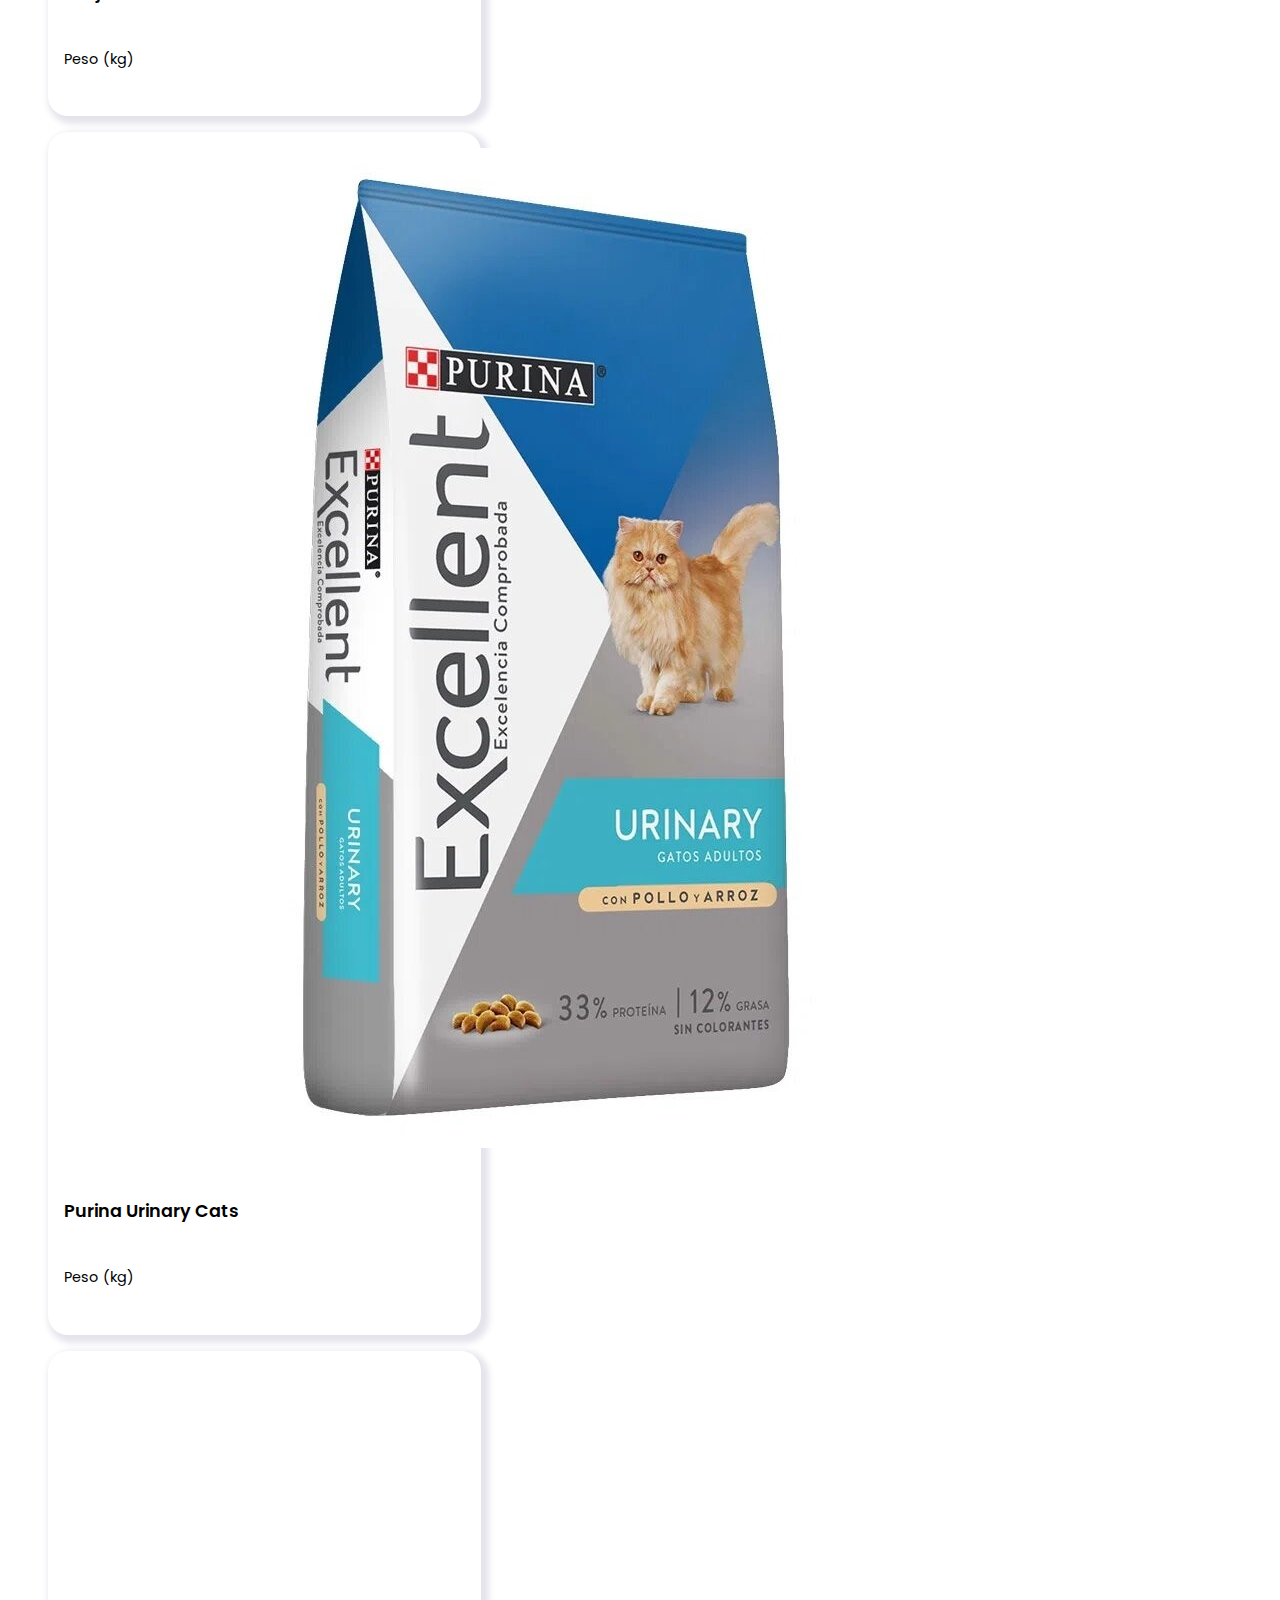
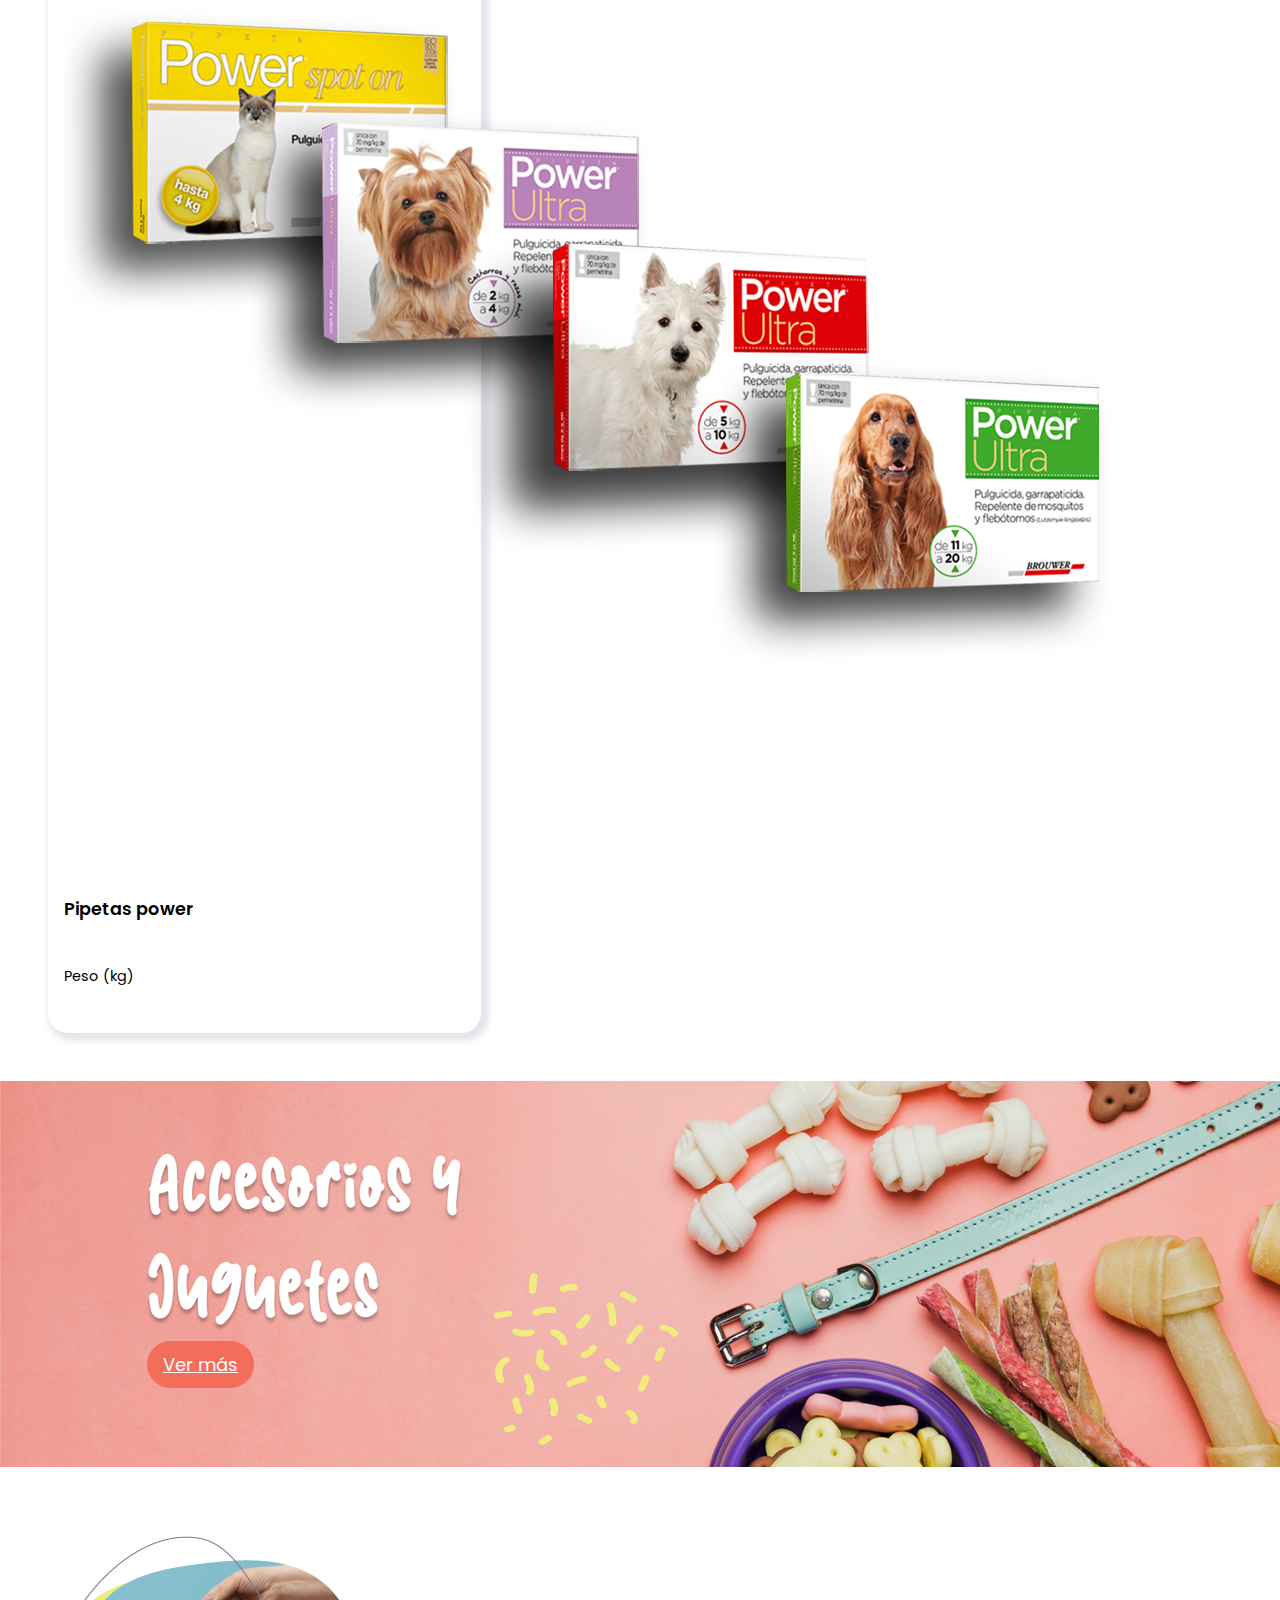
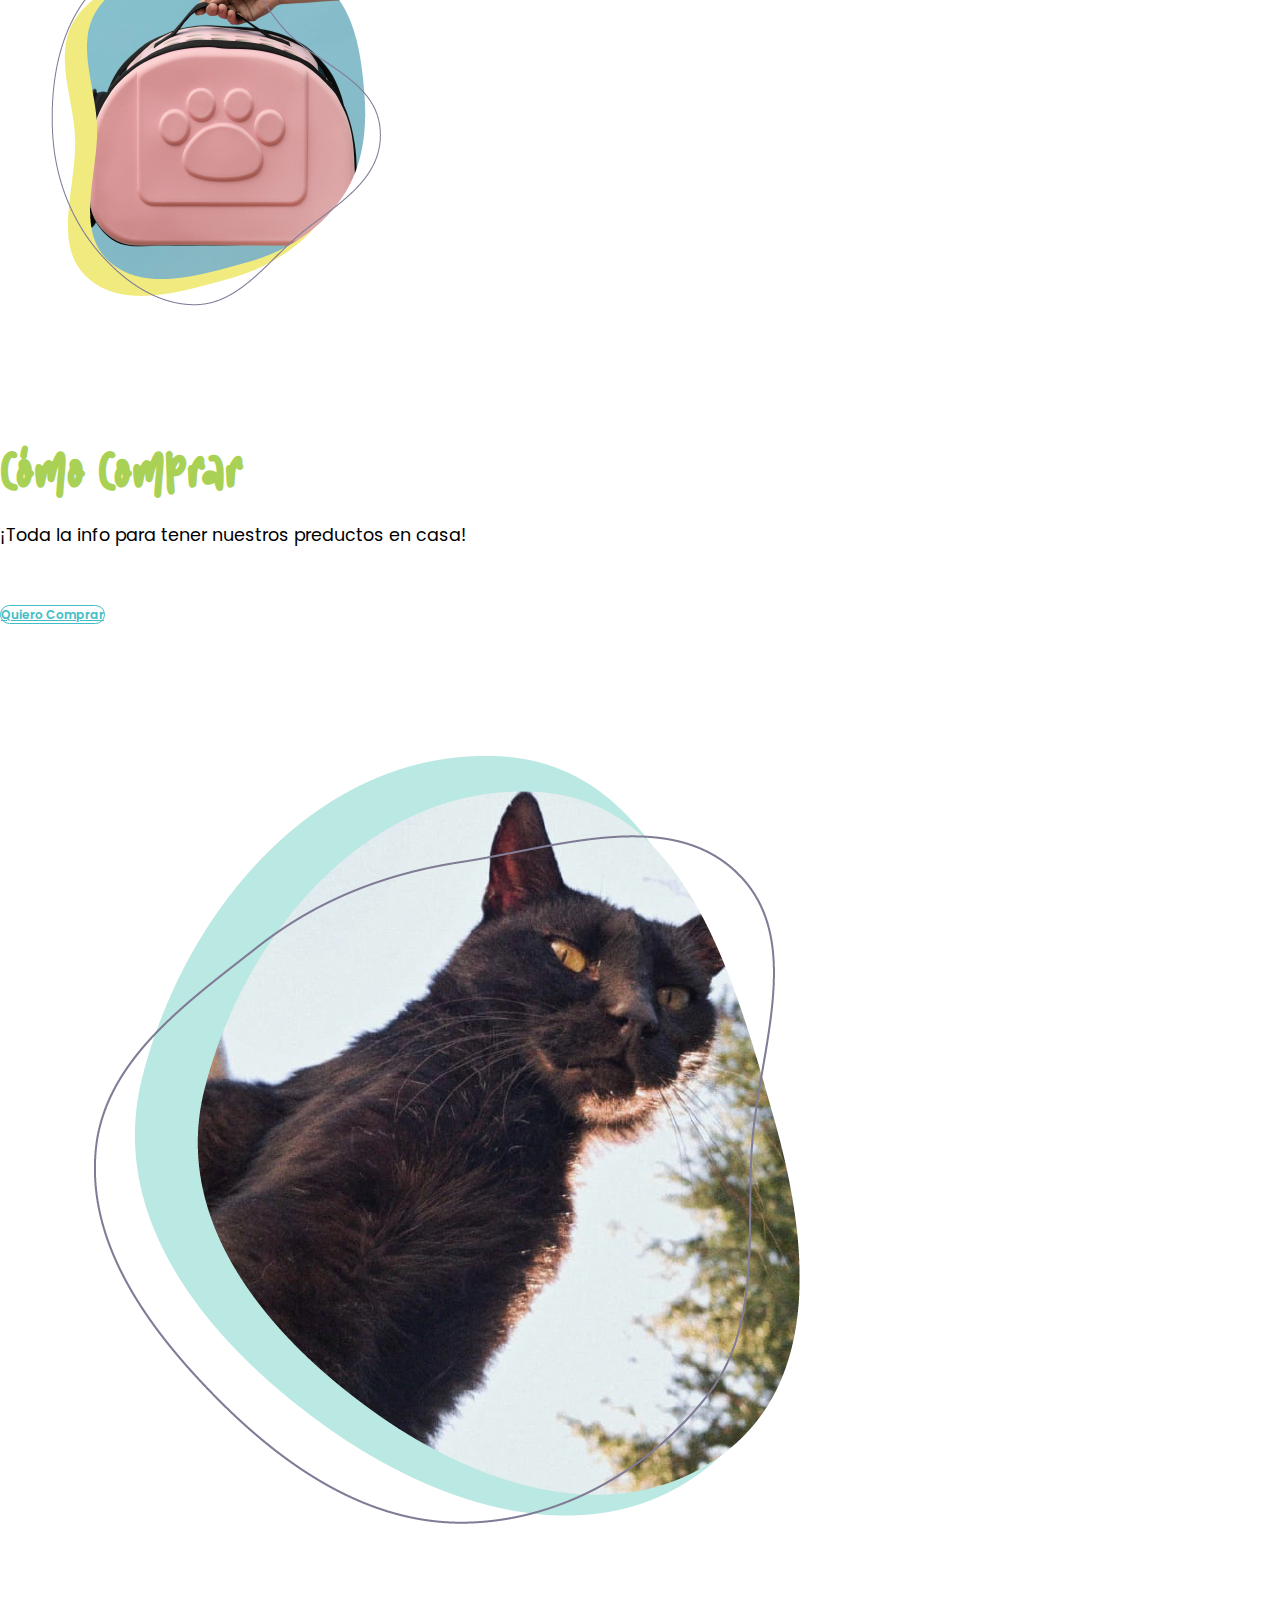
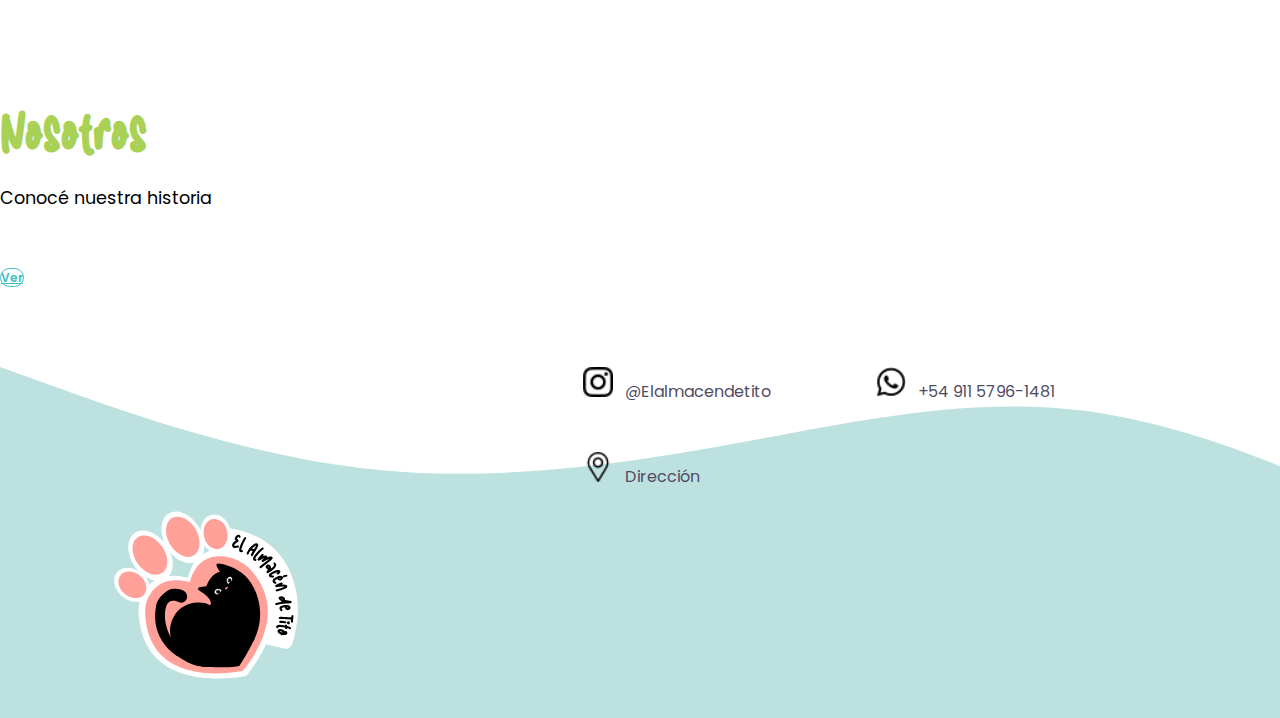
==== commit a1400112: "conocenos/index version mobil" ====
--- a/index.html
+++ b/index.html
@@ -15,7 +15,7 @@
 </head>
 <body>
     <div class="banner">
-        <nav class="navbar navbar-expand-lg navbar-dark "><!--NAVBAR-->
+        <nav class="navbar navbar-expand-xl navbar-dark "><!--NAVBAR-->
             <div class="container-fluid container-nav">
                 <button class="navbar-toggler" type="button" data-bs-toggle="collapse" data-bs-target="#navbarSupportedContent" aria-controls="navbarSupportedContent" aria-expanded="false" aria-label="Toggle navigation">
                     <span class="navbar-toggler-icon"></span>
@@ -87,11 +87,11 @@
                 </div>
             
             </div>
-            <div class="d-flex flex-row justify-content-around">
+            <div class="envios d-flex flex-row justify-content-around">
                 <svg class="payments-delivery" viewBox="0 0 28 21" fill="none" xmlns="http://www.w3.org/2000/svg" alt="Envios">
                     <path d="M10.2063 16.5C10.0577 17.5429 9.53777 18.4971 8.7421 19.1874C7.94643 19.8778 6.9284 20.2578 5.875 20.2578C4.8216 20.2578 3.80357 19.8778 3.0079 19.1874C2.21223 18.4971 1.69235 17.5429 1.54375 16.5H0.25V1.5C0.25 1.16848 0.381696 0.850537 0.616116 0.616117C0.850537 0.381696 1.16848 0.25 1.5 0.25H19C19.3315 0.25 19.6495 0.381696 19.8839 0.616117C20.1183 0.850537 20.25 1.16848 20.25 1.5V4H24L27.75 9.07V16.5H25.2062C25.0576 17.5429 24.5378 18.4971 23.7421 19.1874C22.9464 19.8778 21.9284 20.2578 20.875 20.2578C19.8216 20.2578 18.8036 19.8778 18.0079 19.1874C17.2122 18.4971 16.6924 17.5429 16.5438 16.5H10.2063ZM17.75 2.75H2.75V12.8125C3.2432 12.309 3.85075 11.9321 4.52094 11.7139C5.19113 11.4957 5.90412 11.4426 6.59922 11.5592C7.29433 11.6758 7.95097 11.9587 8.51326 12.3836C9.07556 12.8086 9.52686 13.3631 9.82875 14H16.9212C17.1313 13.5588 17.4125 13.1575 17.75 12.8125V2.75ZM20.25 10.25H25.25V9.89375L22.74 6.5H20.25V10.25ZM20.875 17.75C21.3724 17.75 21.8495 17.5524 22.2013 17.2006C22.553 16.8489 22.7506 16.3718 22.7506 15.8744C22.7506 15.3769 22.553 14.8999 22.2013 14.5481C21.8495 14.1964 21.3724 13.9987 20.875 13.9987C20.3776 13.9987 19.9005 14.1964 19.5487 14.5481C19.197 14.8999 18.9994 15.3769 18.9994 15.8744C18.9994 16.3718 19.197 16.8489 19.5487 17.2006C19.9005 17.5524 20.3776 17.75 20.875 17.75ZM7.75 15.875C7.75 15.6288 7.7015 15.385 7.60727 15.1575C7.51305 14.93 7.37494 14.7233 7.20083 14.5492C7.02672 14.3751 6.82002 14.237 6.59253 14.1427C6.36505 14.0485 6.12123 14 5.875 14C5.62877 14 5.38495 14.0485 5.15747 14.1427C4.92998 14.237 4.72328 14.3751 4.54917 14.5492C4.37506 14.7233 4.23695 14.93 4.14273 15.1575C4.0485 15.385 4 15.6288 4 15.875C4 16.3723 4.19754 16.8492 4.54917 17.2008C4.90081 17.5525 5.37772 17.75 5.875 17.75C6.37228 17.75 6.84919 17.5525 7.20083 17.2008C7.55246 16.8492 7.75 16.3723 7.75 15.875Z" fill="#43BEC7"/>
                 </svg>
-                <div class="d-flex flex-column justify-content-around ms-3">
+                <div class=" d-flex flex-column justify-content-around ms-3">
                     <h5 class="payments-subHeader">Envios sin cargo</h5>
                     <p class="payments-text">Por Tablada y San Justo</p>
                 </div>
@@ -100,36 +100,36 @@
     </section>
     <section class="products"><!--PRODUCTS-->
         <div class="row row-cols-1 row-cols-md-4 row-cols-lg-4 g-4 mb-4">
-            <div class="col col-md-12 d-flex flex-column justify-content-center">
+            <div class="titleProducts col col-md-12 col-lg-3 d-flex flex-column justify-content-center">
                 <div class="align-self-center">
                     <h3 class="products-title mb-3">Productos Destacados</h3>
                     <a href="./html/gatos.html" class="btn btn-primary products-buttonOne">Ver más</a>
                 </div>
             </div>
-            <div class="col col-md-4">
+            <div class="container-card col col-md-6 col-lg-3">
                 <div class="card h-100 products-cards">
                     <img src="./assets/img/Pig-Ears.jpg" class="card-img-top products-images" alt="Oreja de Chancho">
                     <div class="card-body products-body">
                         <h5 class="card-title product-card-title">Orejas de cerdo XXL</h5>
-                        <p class="card-text product-card-text">Juguetes</p>
-                    </div>
-                </div>
-            </div>
-            <div class="col col-md-4">
+                        <p class="card-text product-card-text">Peso (kg)</p>
+                    </div>
+                </div>
+            </div>
+            <div class="container-card col col-md-6 col-lg-3">
                 <div class="card h-100 products-cards">
                     <img src="./assets/img/Cat-Food.jpg" class="card-img-top products-images" alt="Alimento de Gatos">
                     <div class="card-body products-body">
                         <h5 class="card-title product-card-title">Purina Urinary Cats</h5>
-                        <p class="card-text product-card-text">Alimentos</p>
-                    </div>
-                </div>
-            </div>
-            <div class="col col-md-4">
+                        <p class="card-text product-card-text">Peso (kg)</p>
+                    </div>
+                </div>
+            </div>
+            <div class="container-card col col-md-6 col-lg-3">
                 <div class="card h-100 products-cards">
                     <img src="./assets/img/Flea-Meds.png" class="card-img-top products-images" alt="Pipeta">
                     <div class="card-body products-body">
                         <h5 class="card-title product-card-title">Pipetas power</h5>
-                        <p class="card-text product-card-text">Accesorios</p>
+                        <p class="card-text product-card-text">Peso (kg)</p>
                     </div>
                 </div>
             </div>
@@ -146,28 +146,34 @@
             <div class="card shopAndUs-card">
                 <h5 class="card-title shopAndUs-titleTwo">Cómo Comprar</h5>
                 <div class="row g-0">
-                    <div class="col-md-6">
+                    <div class="col-md-6 col-sm-12">
                         <img class="img-fluid shopAndUs-img" src="./assets/img/como-comprar-home.png" alt="Cómo Comprar">
                     </div>
                     <div class="col-md-6 align-self-center">
-                        <div class="card-body">
+                        <div class="card-body-one">
                             <h5 class="card-title shopAndUs-titleOne">Cómo Comprar</h5>
                             <p class="card-text shopAndUs-text">¡Toda la info para tener nuestros preductos en casa!</p>
                             <div class="shopAndUs-center">
                                 <a href="./html/comprar.html" class="btn btn-primary shopAndUs-button">Quiero Comprar</a>
                             </div>
+
                         </div>
                     </div>
+                            <div class="card-body-two">
+                                <p class="card-text shopAndUs-text">¡Toda la info para tener nuestros preductos en casa!</p>
+                            <div class="shopAndUs-center">
+                                <a href="./html/comprar.html" class="btn btn-primary shopAndUs-button">Quiero Comprar</a>
+                            </div>
                 </div>
             </div>
             <div class="card shopAndUs-card">
                 <h5 class="card-title shopAndUs-titleTwo">Nosotros</h5>
                 <div class="row g-0">
-                    <div class="col-md-6">
+                    <div class="col-md-6 col-sm-12">
                         <img class="img-fluid shopAndUs-img" src="./assets/img/conocenos-tito.png" alt="Nosotros">
                     </div>
                     <div class="col-md-6 align-self-center">
-                        <div class="card-body">
+                        <div class="card-body-one">
                             <h5 class="card-title shopAndUs-titleOne">Nosotros</h5>
                             <p class="card-text shopAndUs-text">Conocé nuestra historia</p>
                             <div class="shopAndUs-center">
@@ -175,6 +181,13 @@
                             </div>
                         </div>
                     </div>
+                    <div class="card-body-two">
+                            <h5 class="card-title shopAndUs-titleOne">Nosotros</h5>
+                            <p class="card-text shopAndUs-text">Conocé nuestra historia</p>
+                            <div class="shopAndUs-center">
+                                <a href="./html/conocenos.html" class="btn btn-primary shopAndUs-button">Ver</a>
+                            </div>
+                        </div>
                 </div>
             </div>
         </div>
@@ -189,17 +202,17 @@
             <div class="box-social">
                 <div class="d-flex flex-column justify-content-end footer-social-container">
                     <div class="footer-instagram-container">
-                        <img src="./assets/Icons/instagram.png" alt="Instagram" width="30" height="30">
+                        <img class="logo-footer" src="./assets/Icons/instagram.png" alt="Instagram" width="30" height="30">
                         <a href="https://www.instagram.com/elalmacendetito/?hl=es-la" class="footer-links">@Elalmacendetito</a>
                     </div>
                     <div class="footer-address-container">
-                        <img src="./assets/Icons/placeholder.png" alt="Pin" width="30" height="30">
+                        <img class="logo-footer" src="./assets/Icons/placeholder.png" alt="Pin" width="30" height="30">
                         <a href="https://goo.gl/maps/g7SYrJdnXbH12Vzu8" class="footer-links">Dirección</a>
                     </div>
                 </div>
                 <div class="d-flex flex-column justify-content-end footer-social-container">
                     <div class="footer-whatsapp-container">
-                        <img src="./assets/Icons/whatsapp.png" alt="Whatsapp" width="30" height="30">
+                        <img class="logo-footer" src="./assets/Icons/whatsapp.png" alt="Whatsapp" width="30" height="30">
                         <a href="tel:+5491157961481" class="footer-links">+54 911 5796-1481</a>
                     </div>
                 </div>
--- a/css/style.css
+++ b/css/style.css
@@ -24,10 +24,11 @@
 /*NAV BAR */
 .banner{
     background: url('../assets/img/banner1.png') no-repeat;
+    background-size: 100% 100%;
 }
 nav.navbar{
     background-color: rgba(106, 106, 106, 0.81);
-    height: 88px;
+    height: 46px;
 }
 
 .navbar-expand-lg .navbar-nav .nav-link {
@@ -92,7 +93,7 @@
 
 .payments-tIcons-container{
     display: flex;
-    flex-direction: row;
+    flex-direction: column;
     justify-content: space-around;
 }
 
@@ -219,14 +220,16 @@
     color: var(--colorSix);
     font-family: var(--fontTwo);
     background-color: var(--colorThree);
-    font-size: .75rem;
-    margin: 1rem;
-    padding: 0.5rem 2rem;
+    font-size: 18px;
+    margin: 0rem;
+    padding: 0.7rem 1rem;
     border-radius: 60px;
     border: none;
     position: relative;
     left: 147px;
     top: 270px;
+    width: 208px;
+    height: 54px;
 }
 
 .accesories-button:hover{
@@ -240,6 +243,10 @@
 /* TIPS AND US */
 .shopAndUs{
     margin-bottom: 10rem;
+}
+.img-fluid {
+    max-width: 110%;
+    height: 105%;
 }
 .shopAndUs-card{
     border: none;
@@ -256,6 +263,7 @@
 .shopAndUs-text{
     font-family: var(--fontTwo);
     font-size: 1.1rem;
+    height: 65px;   
 }
 
 .shopAndUs-button{
@@ -266,6 +274,7 @@
     width: 70%;
     border-radius: 60px;
     border: 1px solid var(--colorTwo);
+    font-weight: 600;
 }
 
 .shopAndUs-button:hover{
@@ -278,6 +287,9 @@
     background-color: var(--colorSix);
     color: #807C97;
     border: 1px solid #807C97;
+}
+.card-body {
+    padding: 1rem 0rem;
 }
 
 /* FOOTER */
@@ -331,8 +343,241 @@
 }
 
 /* MEDIA QUERIES */
+
+@media (min-width: 1901px){
+    .banner{
+        height: 650px;
+    }
+    .titleOne{
+        padding-top: 10% !important;
+    }   
+
+}
+@media (max-width: 1900px){
+    .banner{
+        height: 650px;
+    }
+    .titleOne{
+        padding-top: 10% !important;
+    }
+    
+}
+@media (max-width: 1740px){
+    .banner{
+        height: 600px;
+    }
+    .titleOne{
+        padding-top: 10%!important;
+    }
+    .header-container-logo{
+        margin-top: 7%!important;
+    }
+    
+}
+
+
+
+
+
+
+@media (max-width: 1540px){
+    .banner{
+        height: 500px;
+    }
+    .titleOne{
+        padding-top: 10%!important;
+     }
+}
+@media (min-width: 1440px){
+    .header-container-logo {
+        padding-top: 1%;
+        padding-left: 7%;
+    }
+    .main-logo {
+        width: 416px!important;
+        height: 410px!important;
+    }
+    .titleOne{
+        padding-top: 20%;
+    }
+    .main-titleOne{
+        line-height: 87px;
+        font-size: 40px!important;
+    }
+    .payments-container {
+        flex-direction: row!important;   
+    }
+    .payments-tIcons-container{
+        width: 56%;
+    }
+    .envios {
+        margin-top: 0!important;
+        margin-left: 3%;
+    }
+    .products {
+        padding: 4rem;
+    }
+    .products-buttonOne {
+        display: block!important;
+        width: 208px;
+        margin: 1rem;
+        font-size: 18px;
+        padding: 10px 2rem;
+        height: 54px;
+        margin-left: 65px;
+    }
+    .container-card {
+        width: 25%!important;
+    }
+    .titleProducts{
+        width:  25%!important;
+    }
+    .products-title{
+        font-size: 32px;
+        line-height: 70px;
+    }
+    .card-body-two{
+        display: none;
+    }
+    
+    .accesories{
+        background-size: 100% 100%;
+    }
+    .shopAndUs-titleTwo{
+        display: none;
+    }
+    .shopAndUs-button{
+        font-size: 1.2rem;
+        height: 54px;
+        padding-top: 10px;
+    }
+    .footer-logo-container{
+        margin-top: 8%;
+        margin-right: 10%;
+    }
+    .logo-footer{
+        width: 38px;
+        height: 39px;
+    }
+    .footer-whatsapp-container {
+        margin-bottom: 30%;
+        margin-left: 75%;
+    }
+    .footer-links{
+        font-size: 24px;
+    }
+
+}
+
+@media (max-width: 1440px){
+    
+    .header-dots{
+        width: 25%!important;
+    }
+    .titleOne{
+        padding-top: 10%!important;
+     }
+     .header-container-logo{
+        padding-top: 4%;
+    }
+}
+@media (max-width: 1340px){
+    .header-container-logo{
+        padding-top: 4%!important;
+    }
+    
+}
+
+@media (max-width: 1240px){
+    .header-container-logo {
+        padding-top: 4% !important;
+    }
+    .titleOne{
+        padding-top: 10%!important;
+    }
+}
+
+@media (min-width: 1100px){
+    .payments-title{
+        font-size: 26px;
+        width: 240px;
+    }
+    
+}
+@media (max-width: 1100px){
+    .banner{
+        height: 450px;
+    }
+    .titleOne{
+        padding-top: 12%!important;
+    }
+    .header-container-logo{
+        padding-top: 4%!important;
+    }
+}
+@media (max-width: 1040px){
+    .titleOne{
+        padding-top: 20%;
+     }
+    }
+
+@media (min-width: 769px){
+    .header-container-logo {
+        padding-left: 8%;
+        margin-top: 8%;
+    }
+    .main-logo {
+        width: 221px;
+        height: 218px;
+    }
+  
+    .titleOne{
+        padding-top: 25%;
+        margin-right: 10px;
+    }
+
+    .payments-container {
+        display: flex;
+        flex-direction: column;
+        justify-content: center;
+        align-items: center;
+    }
+    .payments-icons {
+        padding: 0 2rem;
+    }
+    .envios{
+        margin-top: 3%;
+    }
+    .titleProducts{
+        width: 100%;
+    }
+    
+    .shopAndUs {
+        margin-bottom: 5rem;
+    }
+    .card-body-two{
+        display: none;
+    }
+    .shopAndUs-titleTwo{
+        display: none;
+    }
+    .shopAndUs-card{
+        flex-direction: row;
+    }
+}
+
 @media (min-width: 768px){
     /* HEADER */
+    .main-titleOne {
+        font-size: 25px;
+        line-height: 54px;
+        margin-top: 0;
+    }
+    .header-dots {
+        width: 30%;
+        margin-left: 20px;
+    }
+   
     .titleTwo, .main-titleTwo{
         display: none;
     }
@@ -340,33 +585,52 @@
     .products-buttonTwo{
         display: none;
     }
+    .payments-tIcons-container{
+        flex-direction: row;
+    }
     /* TIPS AND US */
-    .shopAndUs-titleTwo{
-        display: none;
-    }
+    
     .banner{
         max-width: 100%;
-        height: 320px;
-        background-size: 100% 100%;
-    }
+    }
+
+    .container-card{
+        width: 33%;
+    }
+    .container-card .card {
+        width: 100%;
+    }
+    .product-card-title {
+        font-size: 1.1rem;
+    }
+    .products-buttonOne {
+        display: none;
+    }
+    .product-card-text {
+        font-size: 0.9rem;
+    }
+    .h-100 {
+        height: 87%!important;
+    }
+    .products-images {
+        padding: 0;
+        max-height: 70%;
+    }
+   
+    .card-body-one{
+        display: contents;
+    }
+    
     /* FOOTER */
     .footer-social-container {
         margin: 0 1rem 1rem 0;
     }
 }
 
-@media (max-width: 1085px){
-    .header-container-logo{
-        padding-left: 0;
-        margin-top: 12%;
-    }
-}
+
 
 @media (min-width: 992px){
     /*NAV BAR */
-    .banner{
-        height: 776px;
-    }
     .nav-logo{
         position: absolute;
         margin-left: 1%;
@@ -426,25 +690,12 @@
         color: var(--colorSix);
         border-bottom: 1px solid var(--colorSix);
     }
-    .banner {
-        height: 550px!important;
-    }
+    
     .titleOne {
-        width: 60%;
-        padding-top: 20%;
-    }
-    .main-titleOne{
-        margin-top: 0%;  
-        font-size: 2.2rem; 
-    }
-    .header-container-logo {
-        padding-left: 5%;
-        margin-top: 5%;
-    }
-    .main-logo {
-        width: 250px;
-        height: 250px;
-    }
+        
+        padding-top: 15%!important;
+    }
+   
     /* PAYMENTS */
     .payments-container{
         width: 100%;
@@ -462,12 +713,13 @@
     }
 }
 
+@media (max-width: 840px){
+    .titleOne{
+       padding-top: 25%;
+    }
+
+}
 @media (max-width: 823px){
-    .title-one{
-        margin-right: 0px;
-    }.titleOne {
-        margin-right: 0px;
-    }
     .box-social{
         display: flex;
         flex-direction: row;
@@ -478,8 +730,7 @@
     /*NAV BAR */
     .banner{
         max-width: 100%;
-        height: 500px !important;
-        background-size: 100% 100%;
+        height: 400px ;
     }
 
     nav.navbar{
@@ -528,14 +779,17 @@
     }
     /* HEADER */
     .header-container-logo{
-        padding: 0;
+        padding-top: 0!important;
+    }
+    .header-dots {
+        display: none;
+        width: 30%;
     }
     .main-logo {
-        /*display: none;*/
         width: 250px;
         height: 250px;
-        margin-left: 10%;
-        margin-top: 57%;
+        margin-left: 0%;
+        margin-top: 30%;
     }
     .titleTwo{
         display: none;
@@ -549,13 +803,14 @@
         z-index: 1;
     }.titleOne {
         position: relative;
-        width: 55%;
+        width: 48%;
         float: right;
-        padding-top: 25%;
+        padding-top: 5%!important;
         margin-right: 10px;
     }
     .main-titleOne {
-        font-size: 1.8rem;
+        font-size: 25px;
+        line-height: 43px;
     }
 
     /* PAYMENTS */
@@ -575,62 +830,111 @@
     }
 
     /* PRODUCTS */
+    .products-title{
+        font-size: 180%;
+    }
     .products-buttonTwo{
         color: var(--colorSix);
         font-family: var(--fontTwo);
         background-color: var(--colorTwo);
-        font-size: 1rem;
+        font-size: 18px;
         font-weight: 600;
-        margin: 1rem;
-        padding: 1rem 5rem;
+        margin: 2rem;
+        padding: 1rem 0rem;
         border-radius: 60px;
         border: none;
+        width: 60%;
     }
     .products-buttonTwo:hover{
         background-color: #BBE9E3;
     }
     .products-buttonTwo:active{
         background-color: #4D5680;
+    }
+    .container-card{
+        width: 60% !important;
+        margin-left: 20%;
+        margin-bottom: 12%;
+    }
+    .shopAndUs-card{
+        margin-right: 6px!important;
     }
     .products-cards{
         width: 100%;
         margin: 1rem auto;
     }
+    .h-100 {
+        height: 120% !important;
+    }
+    .card{
+        width: 100%;
+        margin: 0;
+    }
+    .card-body{
+        padding: 0;
+    }
+    .product-card-title {
+        font-size: 18px;
+    }
+    .product-card-text{
+        font-size: 14px;
+    }
 
     /* ACCESORIES */
     .accesories-button{
         font-weight: 600;
-        padding: 1rem 5rem;
+        padding: 1rem 0rem;
         font-size: .75rem;
     }
     a.btn.btn-primary.accesories-button{
         font-size: 1rem;
     }
-
-    /* TIPS AND US */
+  
+    .card-group {
+        margin-top: 8%;
+    }
     .shopAndUs{
         margin-bottom: 5rem;
+    }
+    .img-fluid {
+        max-width: 126%;
+        height: 105%;
+        margin-left: 40%;
     }
     .shopAndUs-titleTwo{
         color: var(--colorOne);
         font-family: var(--fontOne);
-        font-size: 2rem;
+        font-size: 22px;
         margin-bottom: 1rem;
         text-align: center;
-    }
-    .shopAndUs-text{
-        font-size: 1rem;
-    }
-    .shopAndUs-button{
-        font-size: 1rem;
-        font-weight: 600;
-        width: 100%;
+        margin-top: 15%;
+    }
+    .card-body-one{
+        display: none;
+    }
+    .shopAndUs-titleOne{
+        font-size: 100%;
+        display: none   ;
+    }
+    .shopAndUs-text {
+        font-size: 16px;
+        width: 75%;
+        margin-left: 15%;
+    }
+    .shopAndUs-button {
+        width: 57%;
+        font-size: 18px;
+        margin-left: 21%;
     }
     .shopAndUs-center{
         display: flex;
         flex-direction: row;
-        justify-content: center;
+        justify-content: left;
         align-items: center;
+    }
+    .col-md-6 {
+        flex: 0 0 auto;
+        width: 50%;
     }
 
     /* FOOTER */
@@ -666,53 +970,66 @@
         margin: 0;
     }
 }
-@media (max-width: 767px){
-    .shopAndUs-titleOne{
-        display: none;
-    }
-}
+
 
 @media (max-width: 630px){
     .banner {
-        height: 400px !important;
-    }
-    .header-container-logo {
-        margin-top: 14%;
-    }
+        height: 300px !important;
+    }
+    .header-container-logo{
+        margin-top: 0;
+    }
+    
     .main-logo {
         width: 200px;
         height: 200px;
         margin-top: 13%;
     }
-    .header-dots {
-        width: 100px;
-    }
+    
     .titleOne{
         padding-top: 22%;
+        width: 45%;
     }
     .main-titleOne {
-        font-size: 1.5rem;
-    }
+        font-size: 1.2rem;
+    }
+    .container-card{
+        padding-right: 5px;
+        padding-left: 10px;
+    }
+    .products-images{
+        padding: 0;
+    }
+    
 }
 
 @media (max-width: 576px){
+    .titleOne {
+        padding-top: 0;
+    }
     .payments-tIcons-container{
         flex-direction: column;
         justify-content: center;
         align-items: center;
     }
+    .card-group {
+        display: flex;
+        flex-flow: row wrap;
+    }
+    .card-group > .card {
+        flex: 1 0 0%;
+    }
     
 }
 
 @media (max-width: 515px){
-    .banner {
-        height: 300px !important;
-    }
+    
     .header-dots {
         display: none;
     }
-    .titleOne {
-        padding-top: 5%;
+    .header-container-logo{
+        padding-left: 5%;
+        margin-top: 2%;
     }
     .main-logo{
         margin-top: 6%;
@@ -721,12 +1038,15 @@
     .accesories{
         margin-left: -10%;
     }
-}
-
-@media (max-width: 452px){
-    .accesories{
-        margin-left: -20%;
-    }
+    .products-title{
+        font-size: 140%;
+    }
+    .shopAndUs-text {
+     
+        height: 90px;
+    }
+
+    
 }
 
 @media (max-width: 490px){
@@ -739,7 +1059,7 @@
     }
     .header-container-logo{
         position: absolute;
-        margin-top: 10%;
+        margin-top: 0%;
     }
     .main-logo {    
         width: 75%;
@@ -749,26 +1069,12 @@
     }
     .titleOne{
         margin-right: 0px;
-        width: 70%;
-        padding-top: 0;
+        width: 58%;
+        padding-top: 0%!important;
     }
     .main-titleOne{
         font-size: 1.2rem;
-    }
-}
-@media (max-width: 398px){
-    .main-titleTwo {
-        font-size: 1.5rem;
-    }
-}
-@media (max-width: 355px){
-    .main-titleTwo {
-        font-size: 1.1rem;
-    }
-}
-@media (max-width: 319px){
-    .main-titleTwo {
-        font-size: 1rem;
+        line-height: 43px;
     }
 }
 @media (max-width: 480px){
@@ -798,8 +1104,44 @@
         margin: 10% 0 0 0;
     }
     /* PRODUCTS */
-    .products-cards{
-        width: 80%;
-        margin-left: 10%;
-    }
-}+    
+    .products {
+        padding: 1rem;
+    }
+    
+    .product-card-title {
+        font-size: 16px;
+    }
+    .product-card-text {
+        font-size: 12px;
+    }
+
+}
+@media (max-width: 452px){
+    .accesories{
+        margin-left: -20%;
+    }
+}
+
+@media (max-width: 398px){
+    .main-titleTwo {
+        font-size: 1.5rem;
+    }
+    .accesories {
+        margin-left: -26%;
+    }
+   
+}
+@media (max-width: 355px){
+    .main-titleTwo {
+        font-size: 1.1rem;
+    }
+}
+@media (max-width: 319px){
+    .main-titleTwo {
+        font-size: 1rem;
+    }
+}
+
+
+
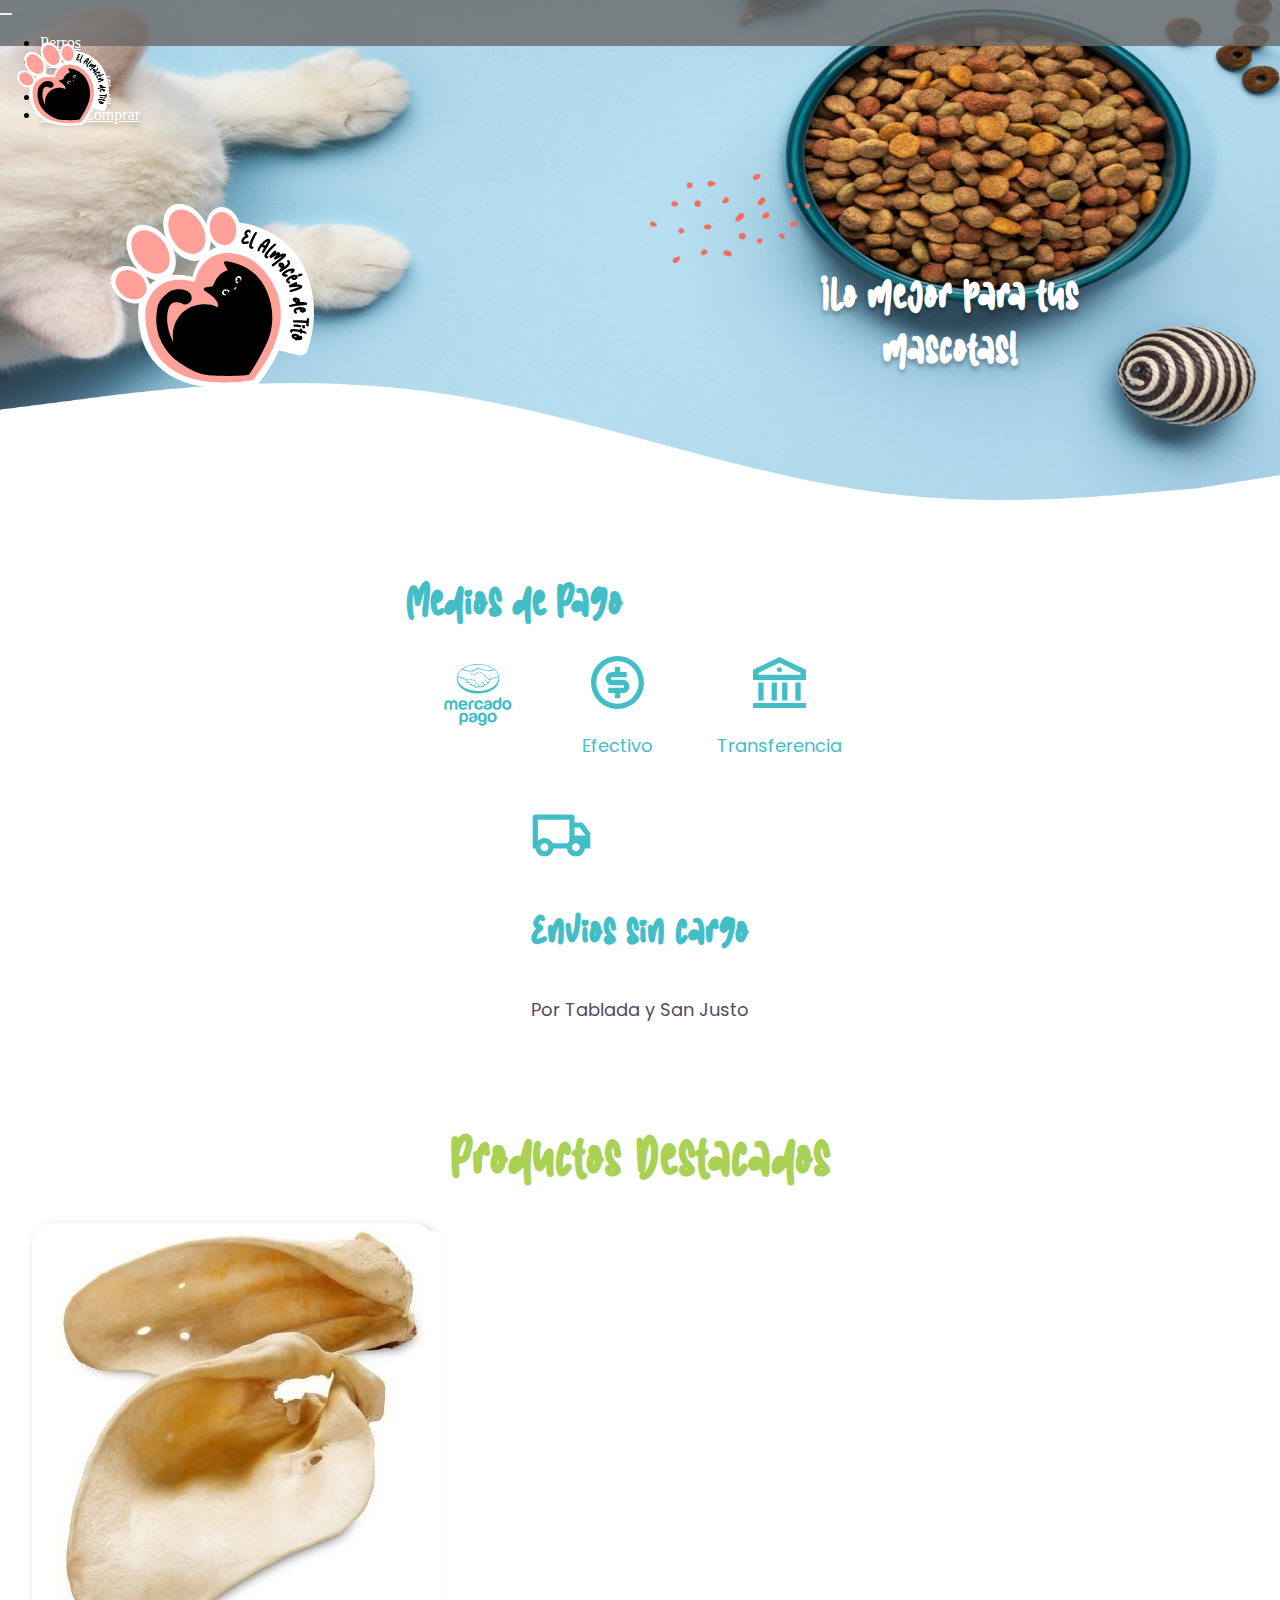
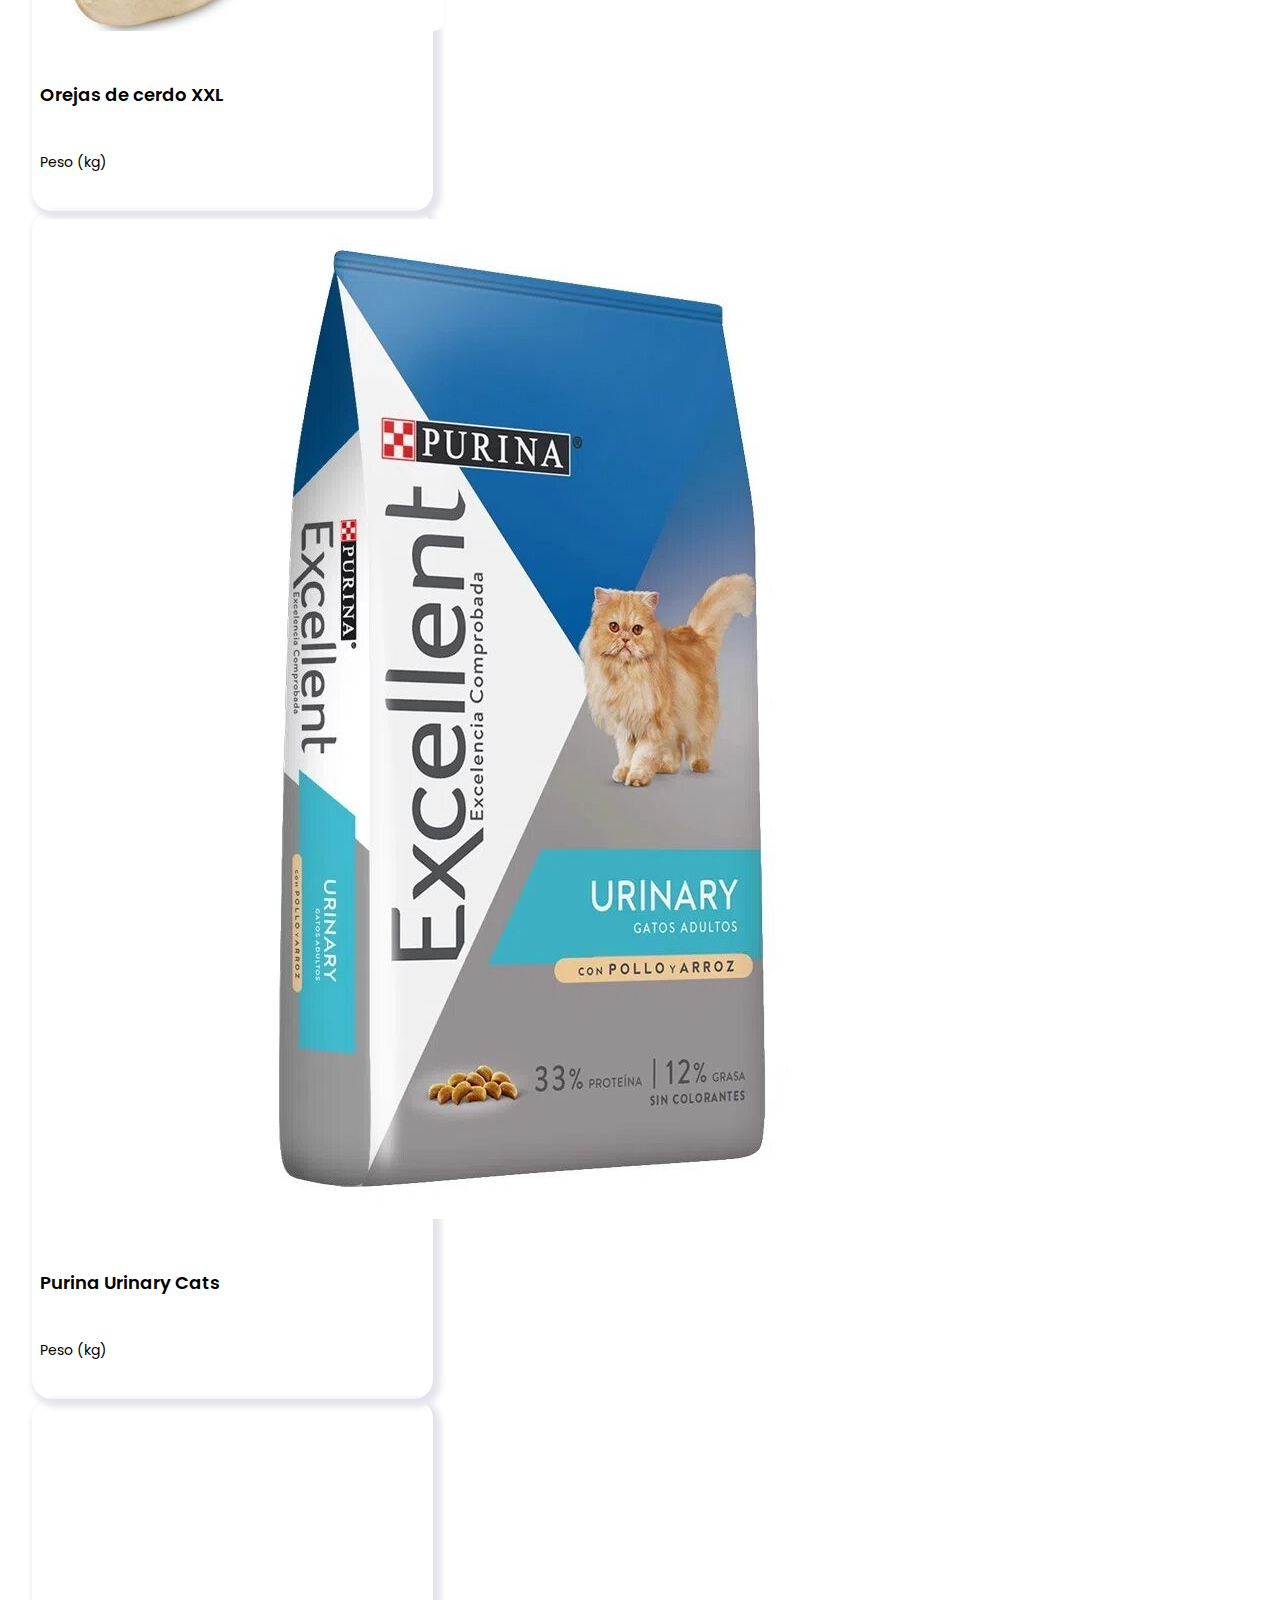
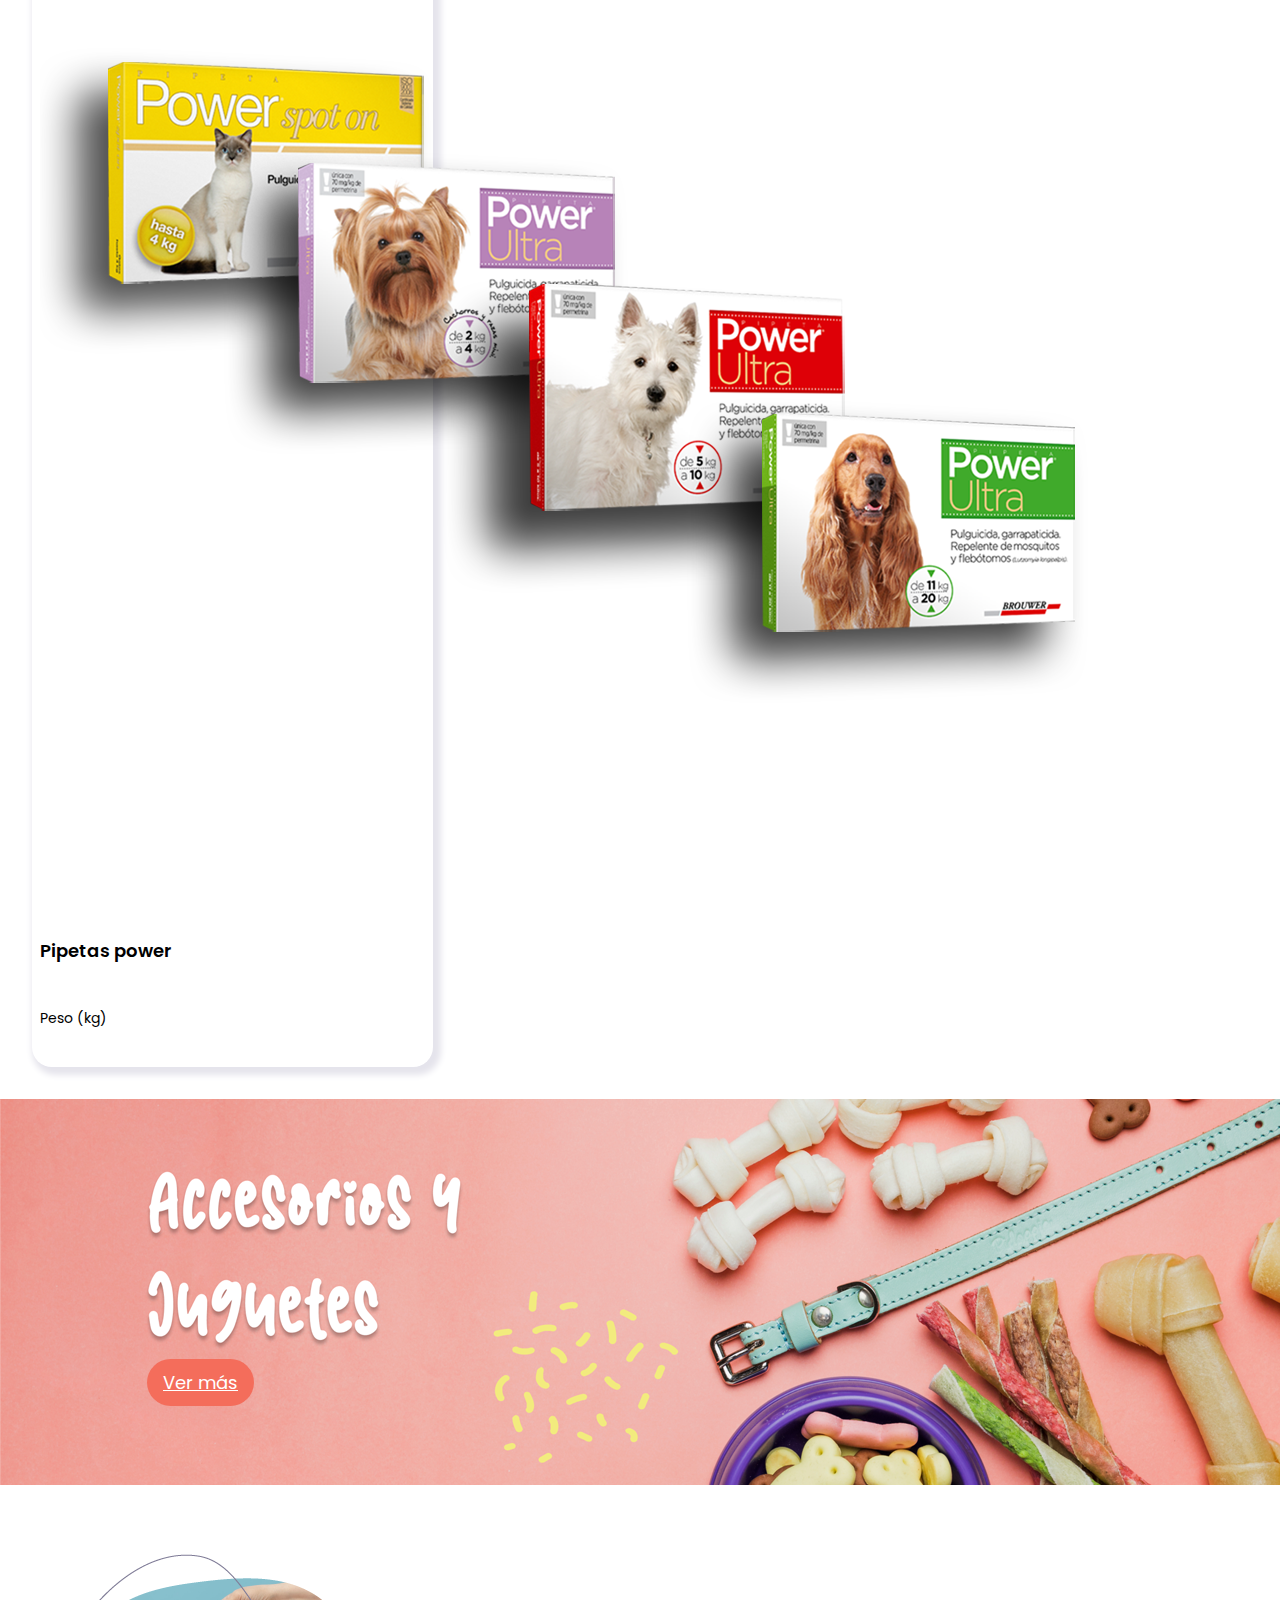
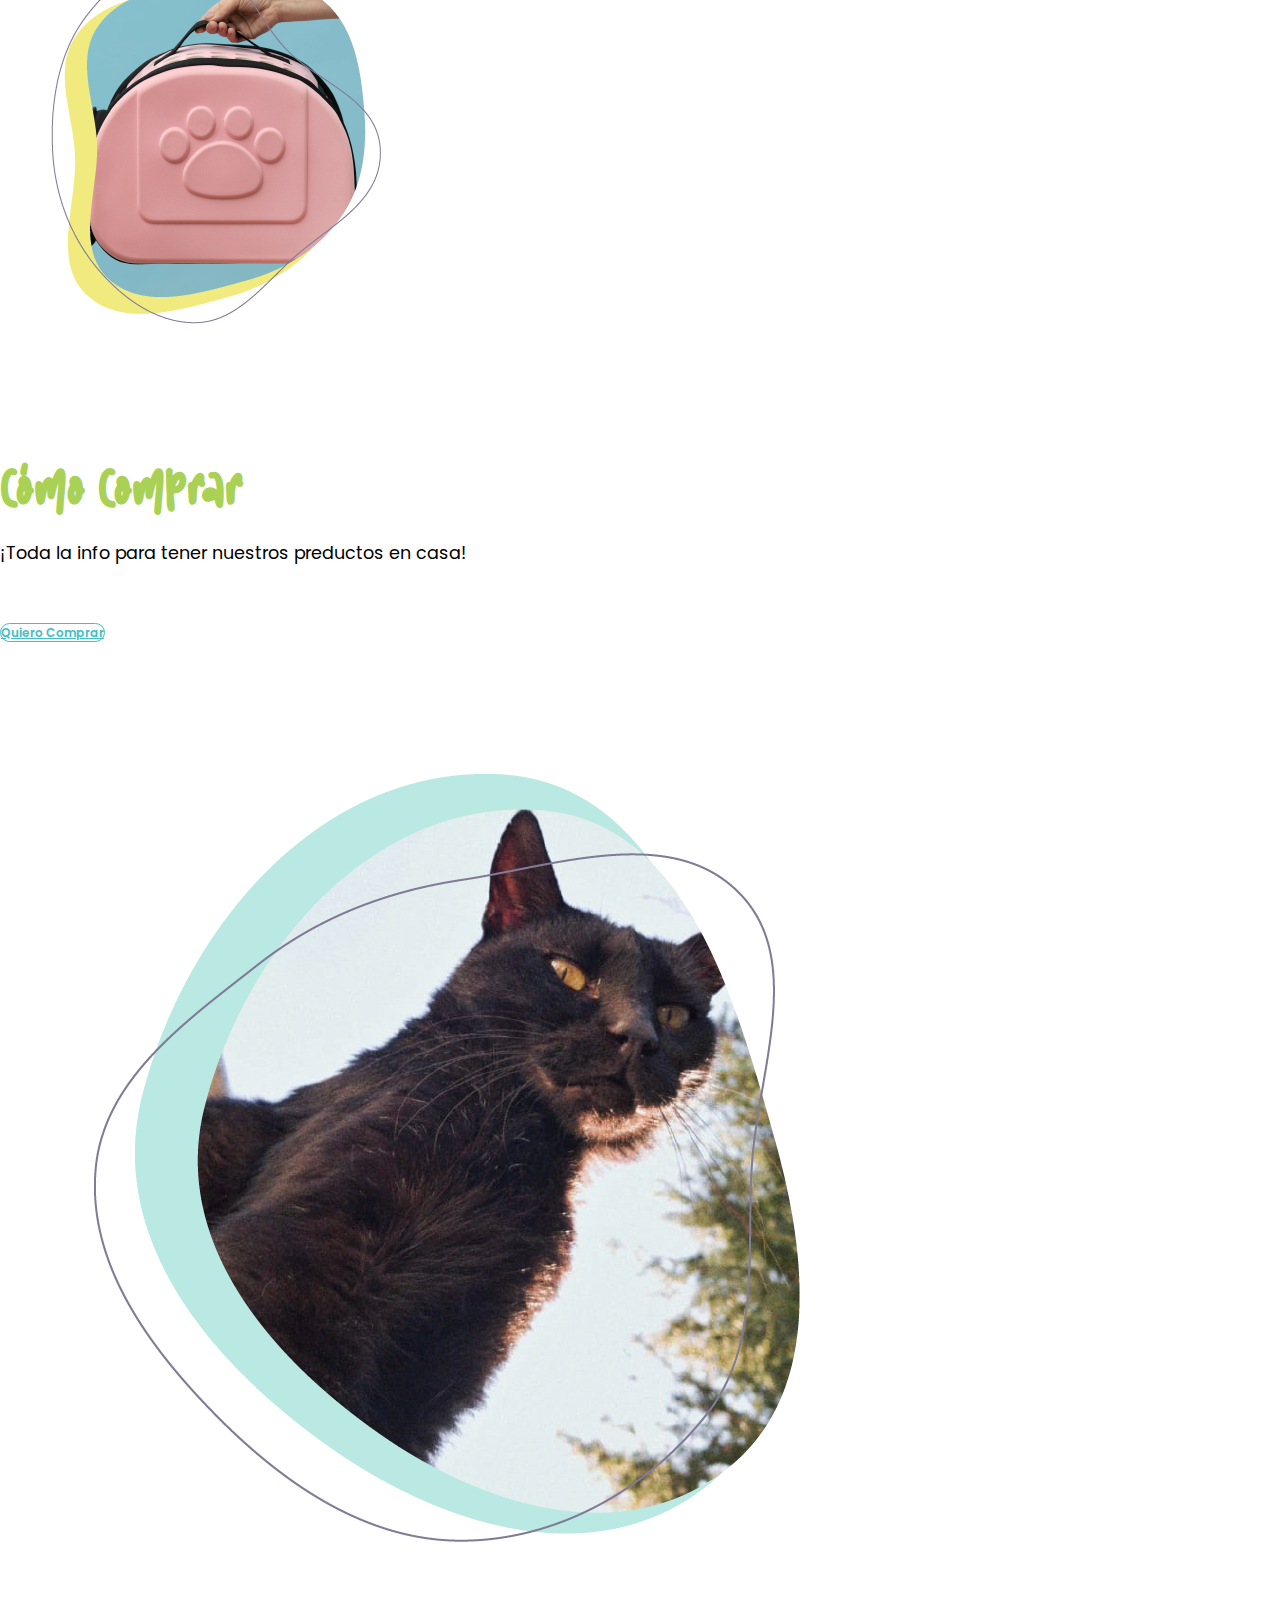
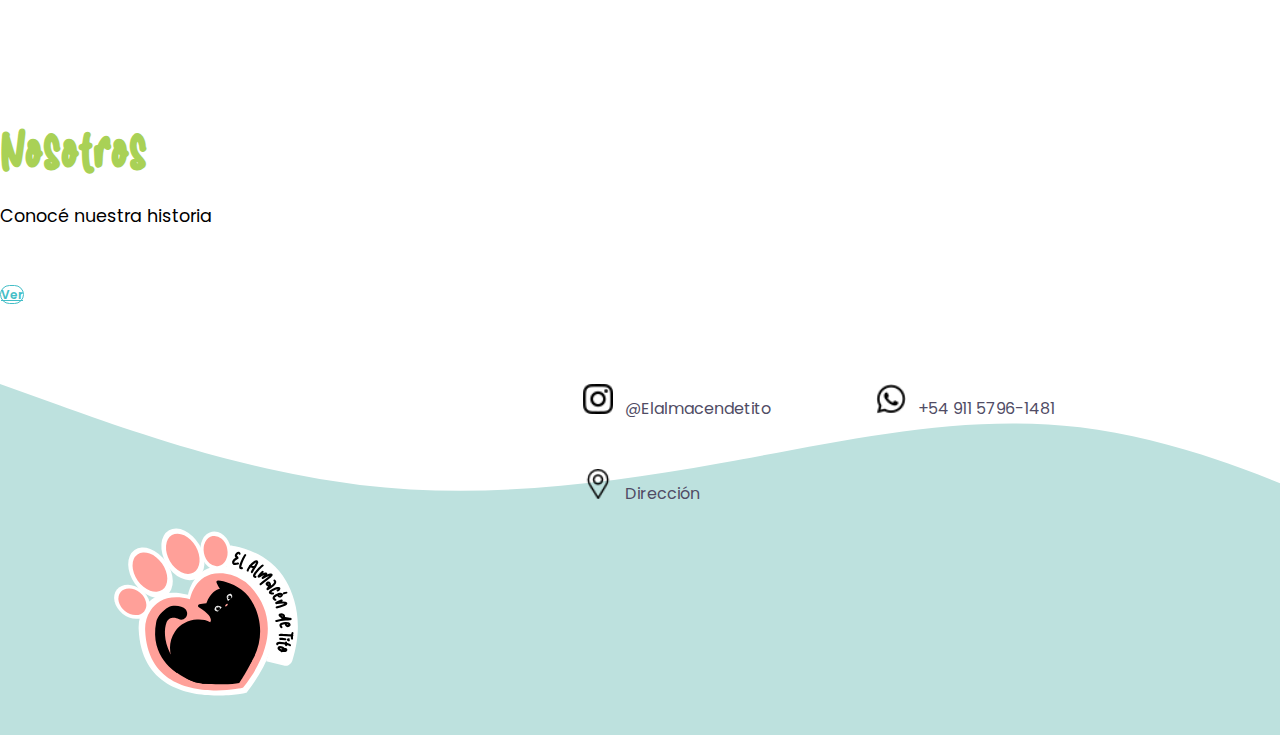
==== commit c14183f8: "card-home" ====
--- a/index.html
+++ b/index.html
@@ -145,7 +145,7 @@
         <div class="card-group">
             <div class="card shopAndUs-card">
                 <h5 class="card-title shopAndUs-titleTwo">Cómo Comprar</h5>
-                <div class="row g-0">
+                <div class="shop row g-0">
                     <div class="col-md-6 col-sm-12">
                         <img class="img-fluid shopAndUs-img" src="./assets/img/como-comprar-home.png" alt="Cómo Comprar">
                     </div>
@@ -156,21 +156,21 @@
                             <div class="shopAndUs-center">
                                 <a href="./html/comprar.html" class="btn btn-primary shopAndUs-button">Quiero Comprar</a>
                             </div>
-
-                        </div>
-                    </div>
-                            <div class="card-body-two">
-                                <p class="card-text shopAndUs-text">¡Toda la info para tener nuestros preductos en casa!</p>
-                            <div class="shopAndUs-center">
-                                <a href="./html/comprar.html" class="btn btn-primary shopAndUs-button">Quiero Comprar</a>
-                            </div>
+                        </div>
+                    </div>
+                    <div class="card-body-two">
+                        <p class="card-text shopAndUs-text">¡Toda la info para tener nuestros preductos en casa!</p>
+                        <div class="shopAndUs-center">
+                            <a href="./html/comprar.html" class="btn btn-primary shopAndUs-button">Quiero Comprar</a>
+                        </div>
+                    </div>    
                 </div>
             </div>
             <div class="card shopAndUs-card">
                 <h5 class="card-title shopAndUs-titleTwo">Nosotros</h5>
                 <div class="row g-0">
                     <div class="col-md-6 col-sm-12">
-                        <img class="img-fluid shopAndUs-img" src="./assets/img/conocenos-tito.png" alt="Nosotros">
+                        <img class="img-fluid shopUsImg shopAndUs-img" src="./assets/img/conocenos-tito.png" alt="Nosotros">
                     </div>
                     <div class="col-md-6 align-self-center">
                         <div class="card-body-one">
--- a/css/style.css
+++ b/css/style.css
@@ -188,7 +188,7 @@
 }
 
 .products-images{
-    padding: 1rem;
+    /* padding: 1rem; */
     border-radius: 10px;
     max-height: 238px;
 }
@@ -548,8 +548,20 @@
     .envios{
         margin-top: 3%;
     }
+    .products-cards {
+        padding: 0.5rem;
+        margin: 0;
+    }
     .titleProducts{
         width: 100%;
+    }.product-card-title{
+        font-size: 18px;
+    }
+    .product-card-text {
+        font-size: 14px;
+    }
+    .products-buttonTwo{
+        display: none;
     }
     
     .shopAndUs {
@@ -557,6 +569,9 @@
     }
     .card-body-two{
         display: none;
+    }
+    .shopAndUs-img{
+
     }
     .shopAndUs-titleTwo{
         display: none;
@@ -582,12 +597,8 @@
         display: none;
     }
     /* PRODUCTS */
-    .products-buttonTwo{
-        display: none;
-    }
-    .payments-tIcons-container{
-        flex-direction: row;
-    }
+   
+   
     /* TIPS AND US */
     
     .banner{
@@ -597,21 +608,12 @@
     .container-card{
         width: 33%;
     }
-    .container-card .card {
-        width: 100%;
-    }
-    .product-card-title {
-        font-size: 1.1rem;
-    }
+   
+   
     .products-buttonOne {
         display: none;
     }
-    .product-card-text {
-        font-size: 0.9rem;
-    }
-    .h-100 {
-        height: 87%!important;
-    }
+  
     .products-images {
         padding: 0;
         max-height: 70%;
@@ -854,30 +856,27 @@
     .container-card{
         width: 60% !important;
         margin-left: 20%;
-        margin-bottom: 12%;
+        margin-bottom: 5%;
     }
     .shopAndUs-card{
         margin-right: 6px!important;
     }
     .products-cards{
-        width: 100%;
+        width: 271px;
         margin: 1rem auto;
-    }
-    .h-100 {
-        height: 120% !important;
-    }
-    .card{
-        width: 100%;
-        margin: 0;
     }
     .card-body{
         padding: 0;
     }
+    .products-body{
+        height: 45px;
+    }
     .product-card-title {
         font-size: 18px;
+        margin-bottom: 0;
     }
     .product-card-text{
-        font-size: 14px;
+        font-size: 16px;
     }
 
     /* ACCESORIES */
@@ -1019,7 +1018,12 @@
     .card-group > .card {
         flex: 1 0 0%;
     }
-    
+    .products-cards {
+        width: 221px;
+    }
+    .product-card-title {
+        font-size: 16px;
+    }
 }
 
 @media (max-width: 515px){
@@ -1109,9 +1113,9 @@
         padding: 1rem;
     }
     
-    .product-card-title {
+    /* .product-card-title {
         font-size: 16px;
-    }
+    } */
     .product-card-text {
         font-size: 12px;
     }
@@ -1132,16 +1136,16 @@
     }
    
 }
-@media (max-width: 355px){
+/* @media (max-width: 355px){
     .main-titleTwo {
         font-size: 1.1rem;
     }
-}
-@media (max-width: 319px){
+} */
+/* @media (max-width: 319px){
     .main-titleTwo {
         font-size: 1rem;
     }
-}
-
-
-
+} */
+
+
+
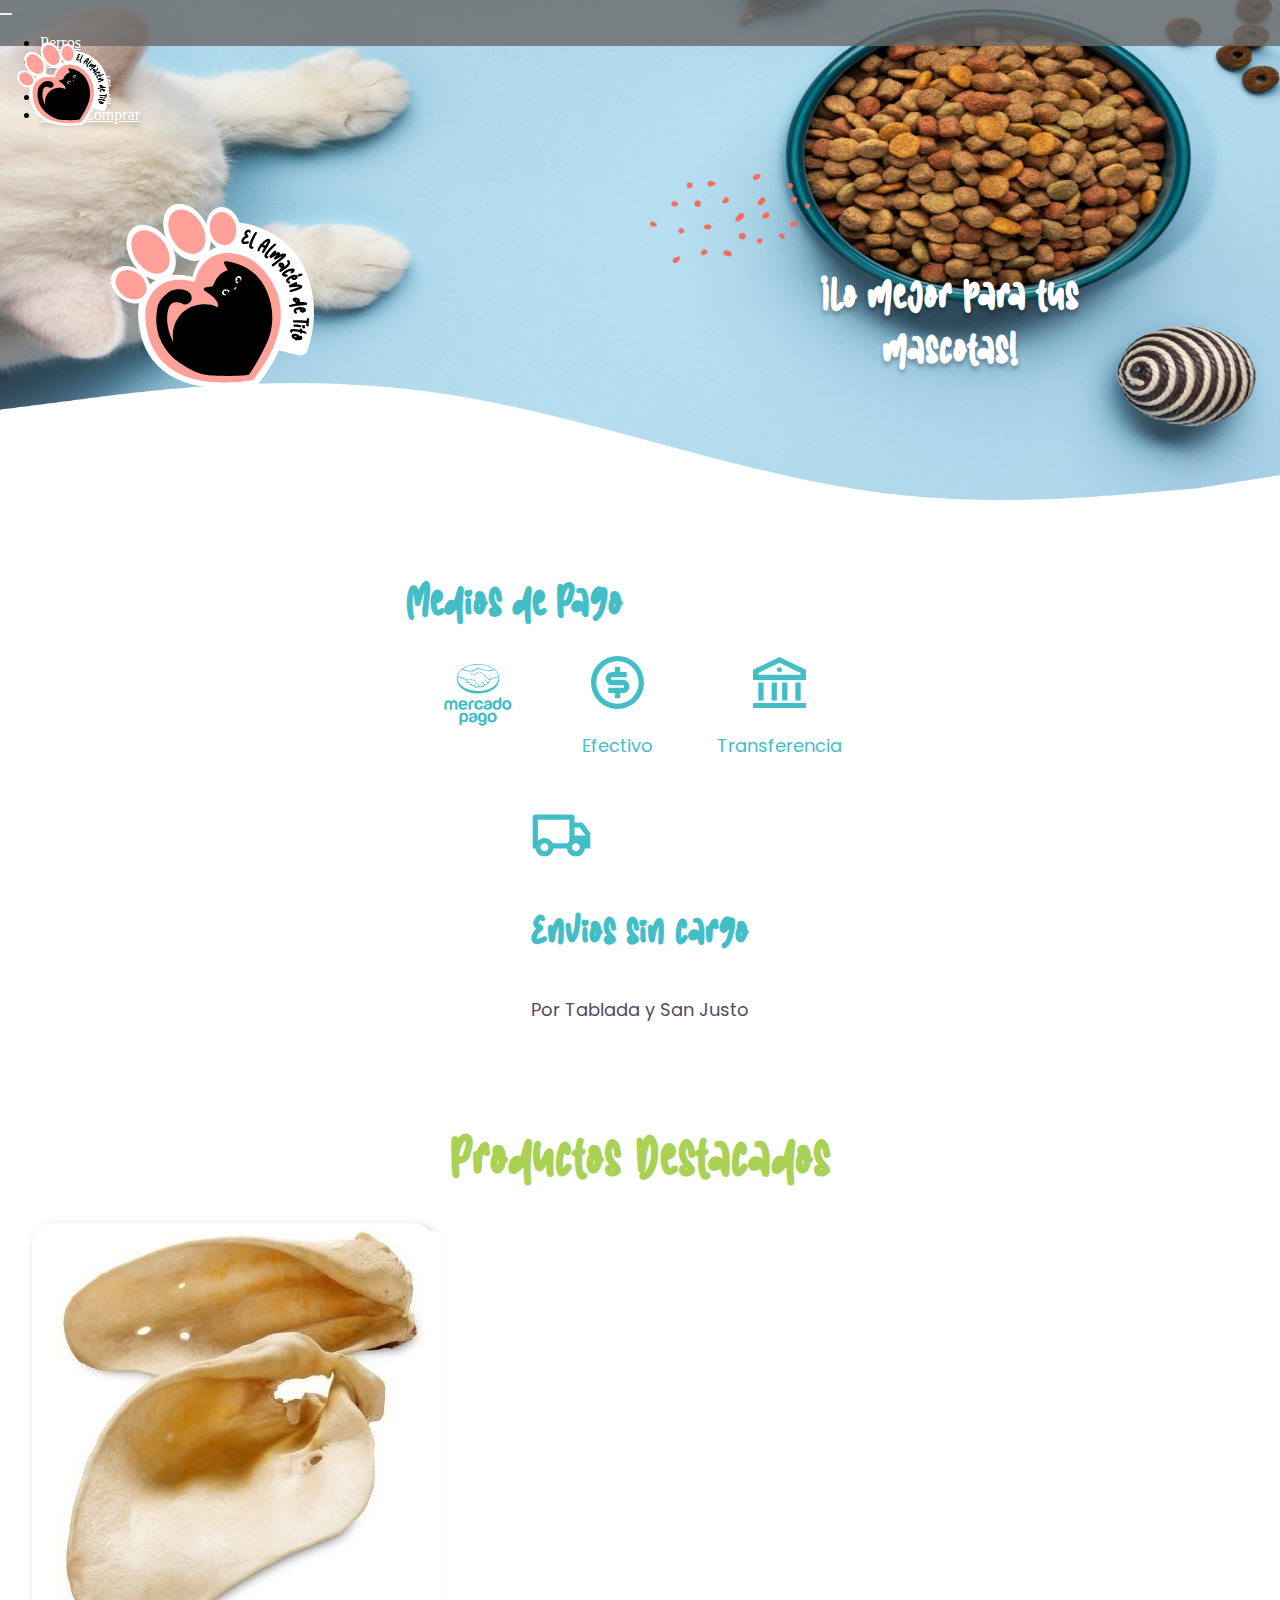
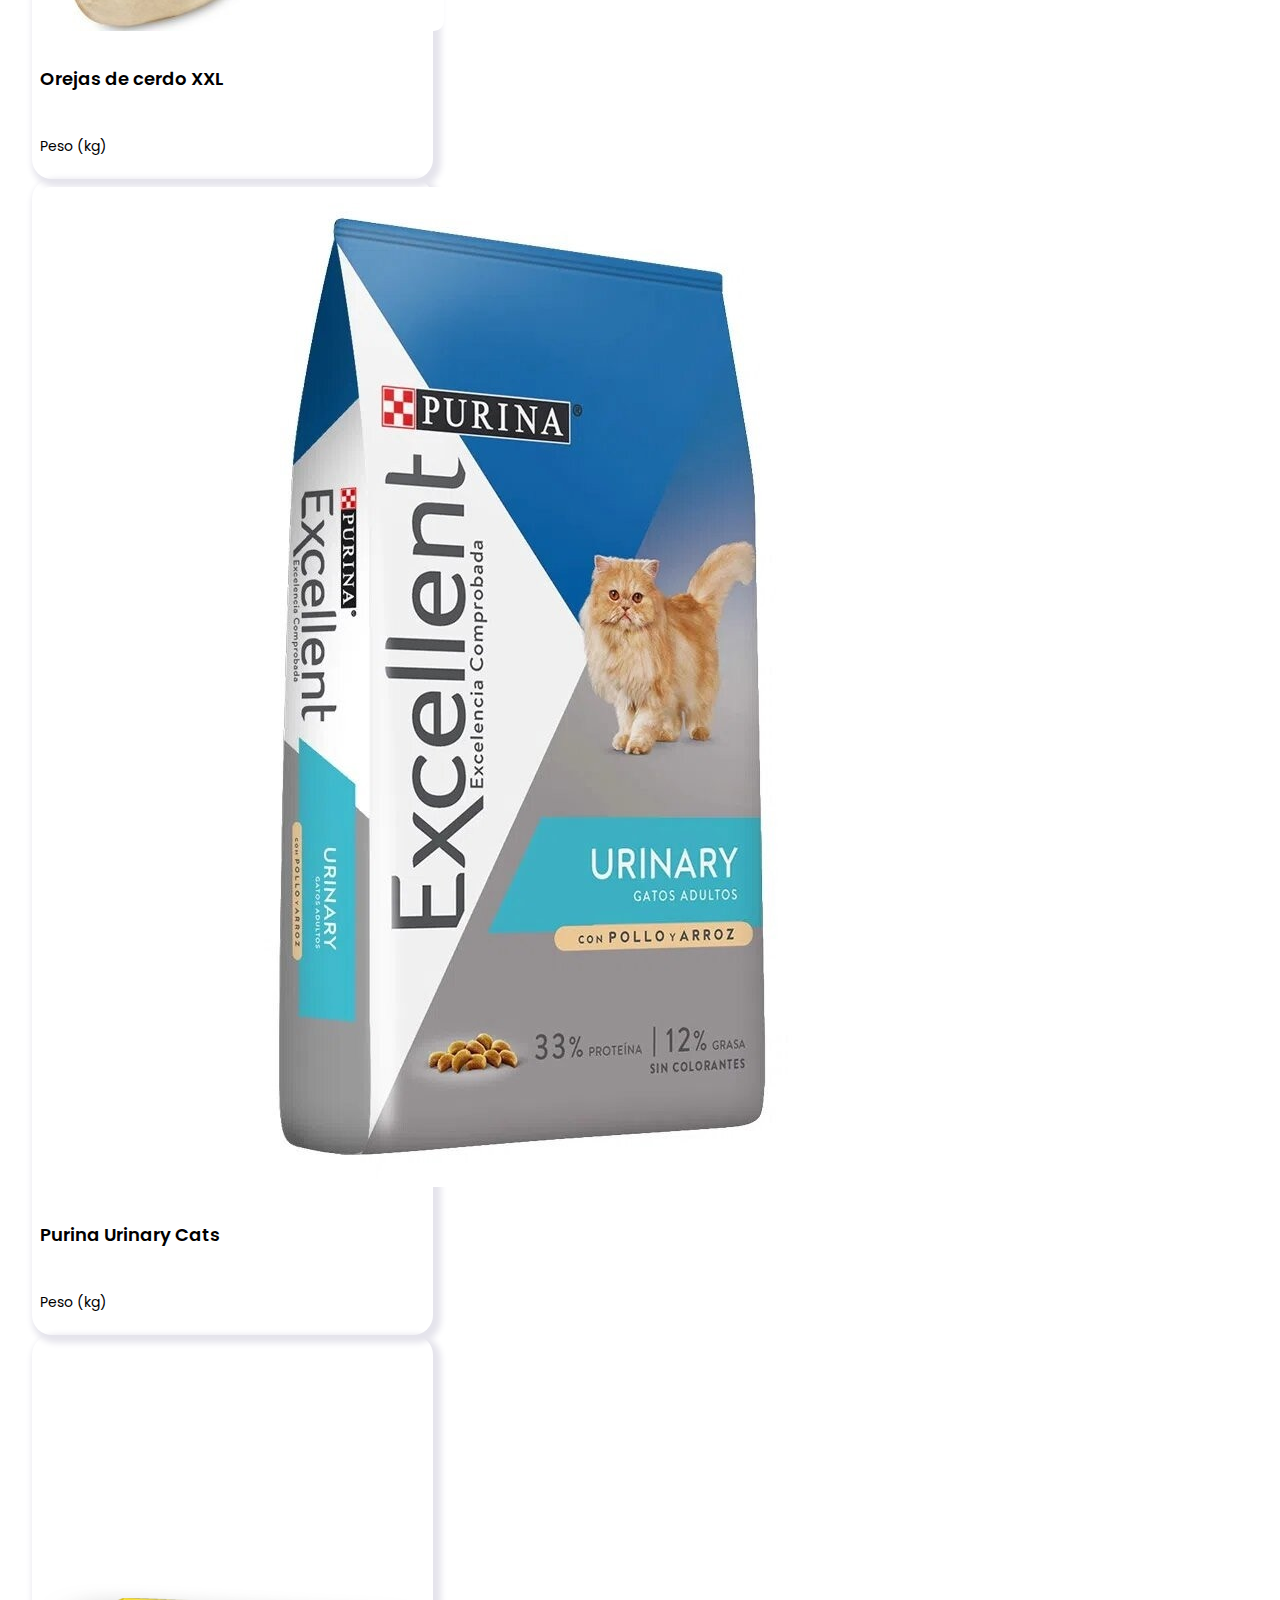
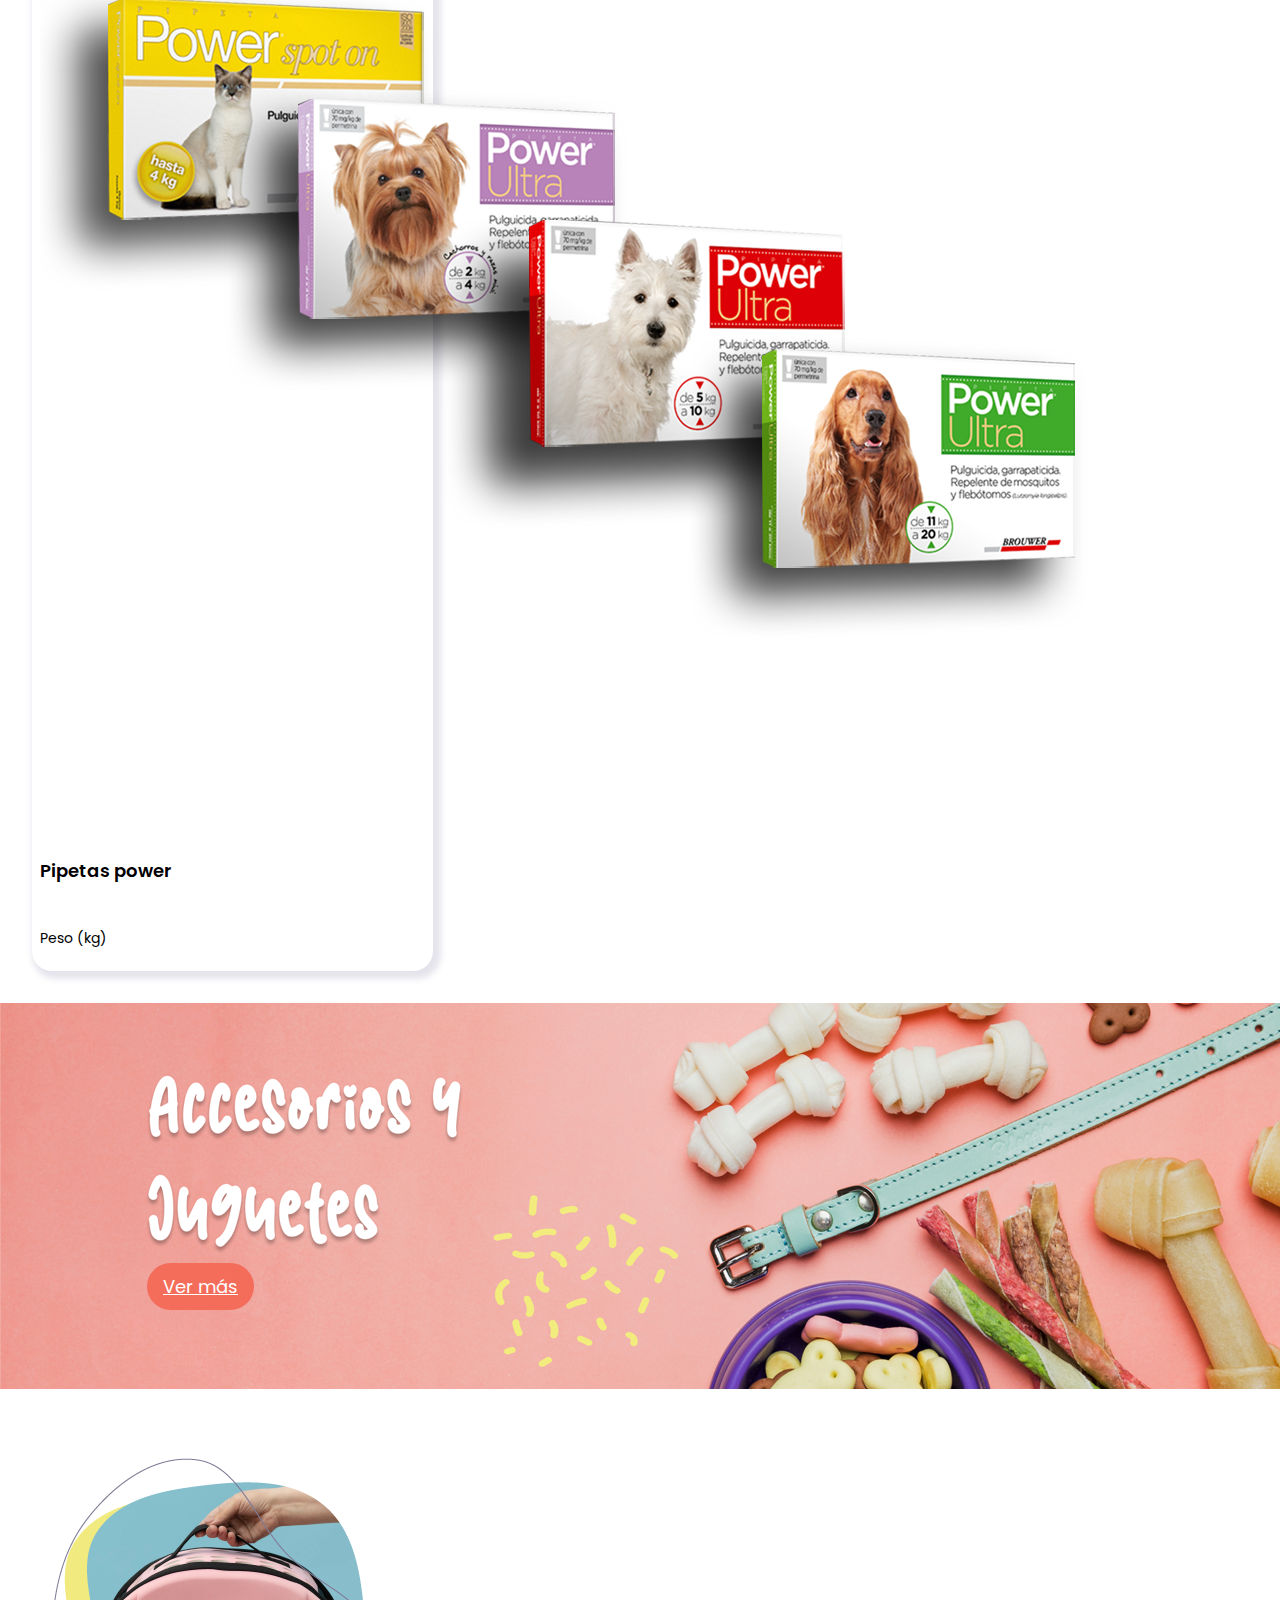
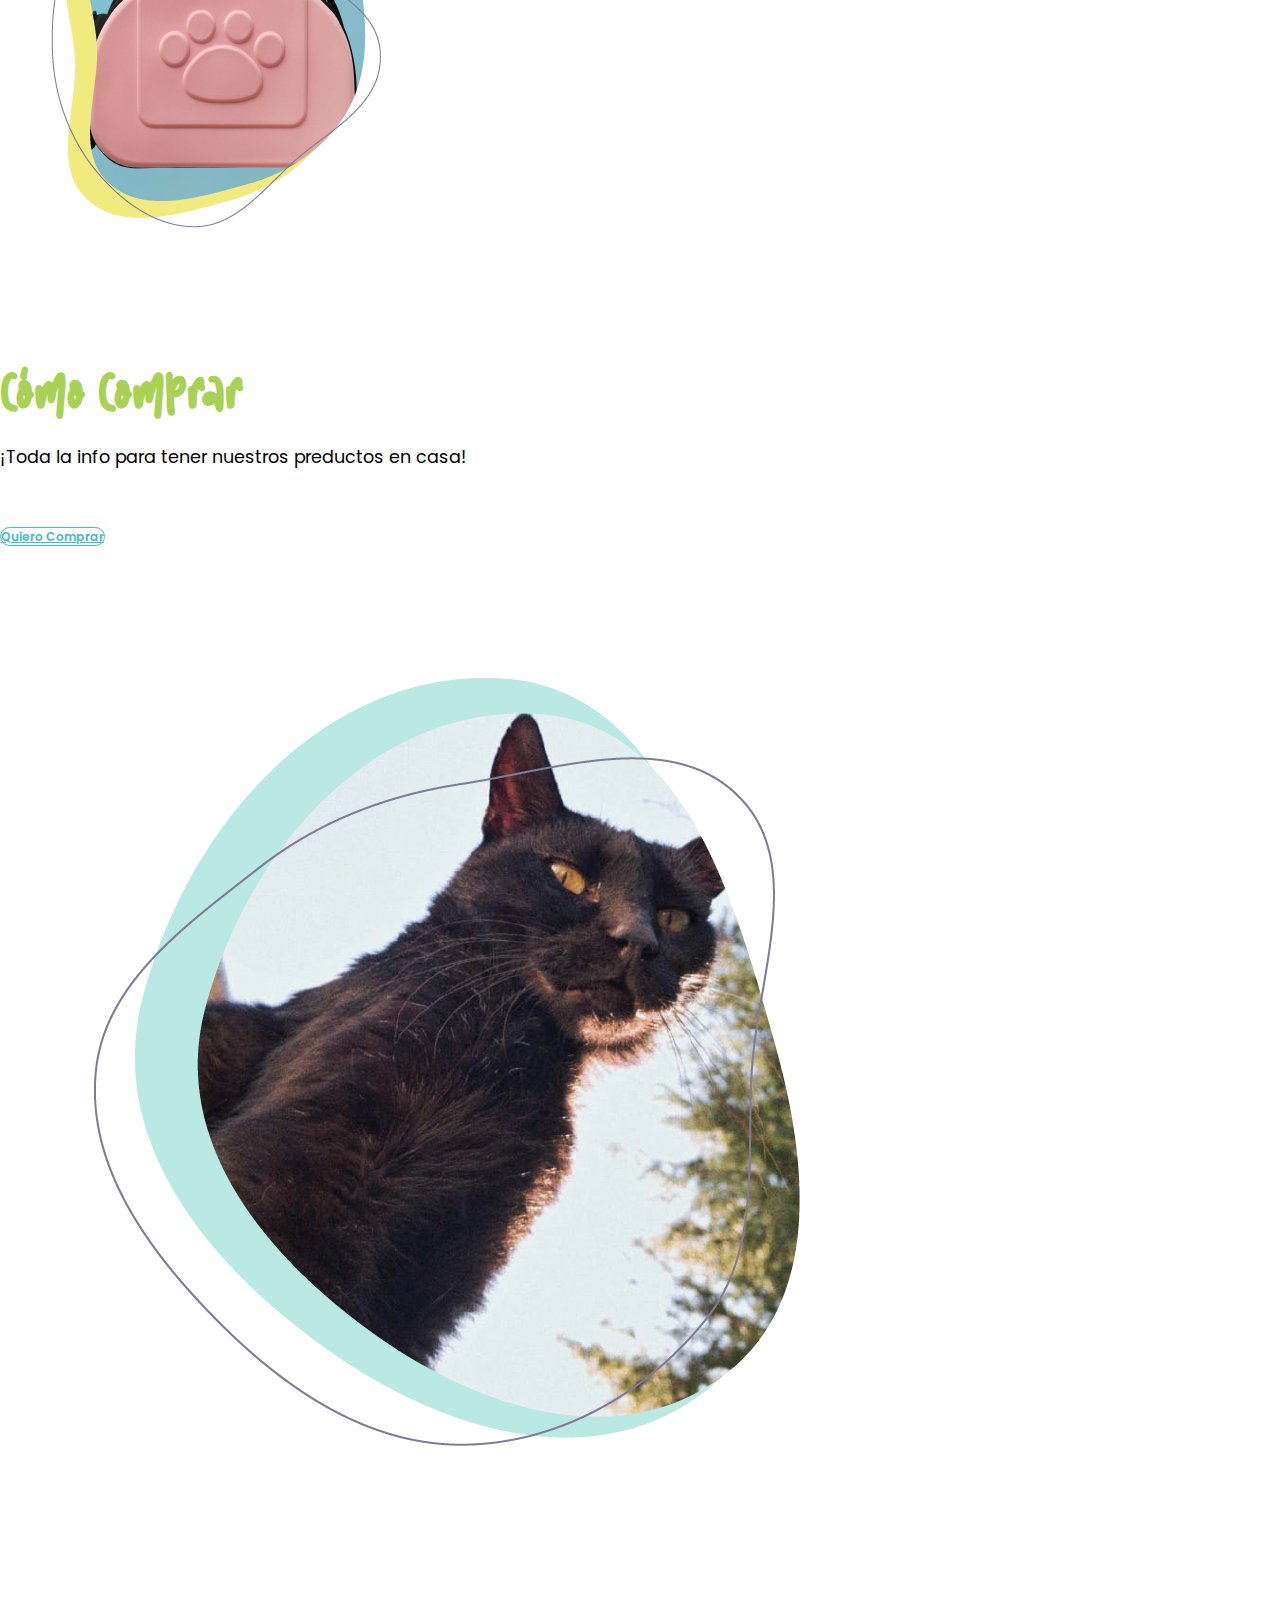
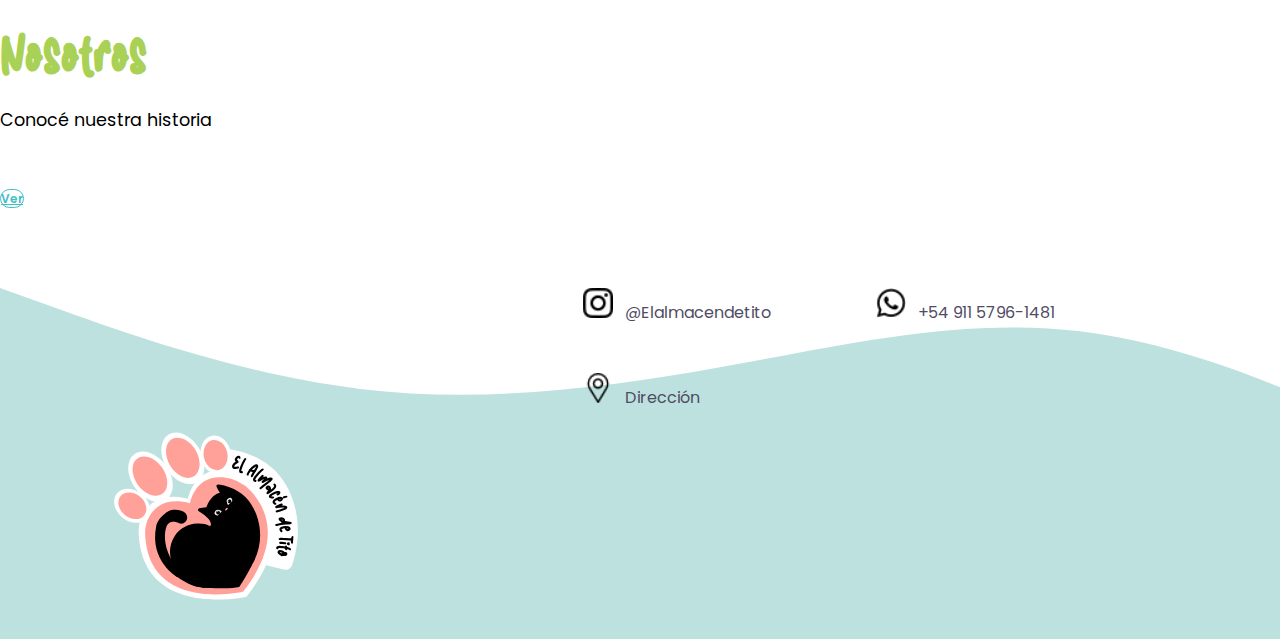
==== commit 817aa30c: "ajustes nav-link" ====
--- a/index.html
+++ b/index.html
@@ -142,11 +142,11 @@
         <a href="./html/accesorios.html" class="btn btn-primary accesories-button">Ver más</a>
     </section>
     <section class="shopAndUs"><!--TIPS AND US-->
-        <div class="card-group">
+        <div class="card-group card-container">
             <div class="card shopAndUs-card">
                 <h5 class="card-title shopAndUs-titleTwo">Cómo Comprar</h5>
-                <div class="shop row g-0">
-                    <div class="col-md-6 col-sm-12">
+                <div class="row g-0">
+                    <div class="col-md-6 col-sm-12 img-col">
                         <img class="img-fluid shopAndUs-img" src="./assets/img/como-comprar-home.png" alt="Cómo Comprar">
                     </div>
                     <div class="col-md-6 align-self-center">
@@ -169,8 +169,8 @@
             <div class="card shopAndUs-card">
                 <h5 class="card-title shopAndUs-titleTwo">Nosotros</h5>
                 <div class="row g-0">
-                    <div class="col-md-6 col-sm-12">
-                        <img class="img-fluid shopUsImg shopAndUs-img" src="./assets/img/conocenos-tito.png" alt="Nosotros">
+                    <div class="col-md-6 col-sm-12 img-col">
+                        <img class="img-fluid shopAndUs-img" src="./assets/img/conocenos-tito.png" alt="Nosotros">
                     </div>
                     <div class="col-md-6 align-self-center">
                         <div class="card-body-one">
--- a/css/style.css
+++ b/css/style.css
@@ -244,10 +244,6 @@
 .shopAndUs{
     margin-bottom: 10rem;
 }
-.img-fluid {
-    max-width: 110%;
-    height: 105%;
-}
 .shopAndUs-card{
     border: none;
     margin: 1rem auto;
@@ -288,9 +284,9 @@
     color: #807C97;
     border: 1px solid #807C97;
 }
-.card-body {
+/* .card-body {
     padding: 1rem 0rem;
-}
+} */
 
 /* FOOTER */
 footer{
@@ -409,6 +405,7 @@
     }
     .payments-tIcons-container{
         width: 56%;
+        flex-direction: row;
     }
     .envios {
         margin-top: 0!important;
@@ -497,12 +494,52 @@
     }
 }
 
+@media (min-width: 1200px){
+    .nav-title{
+        display: none;
+    }
+    .nav-logo{
+        position: absolute;
+        margin-left: 1%;
+    }
+}
+
+@media (max-width: 1200px){
+    .nav-title {
+        font-family: var(--fontOne);
+        color: var(--colorSix);
+        font-size: 1.2rem;
+        text-align: center;
+    }
+    div.navbar-collapse{
+        background-color: rgba(106, 106, 106, 0.81);
+        padding-top: 1rem;
+        z-index: 10;
+    }
+    .container-nav{
+        padding: 0;
+    }
+    .nav-logo-width {
+        display: flex;
+        flex-direction: row;
+        justify-content: center;
+    }
+    .navbar-dark .navbar-nav .nav-link{
+        color: white;
+    }
+    .nav-link{
+        text-align: center;
+        color: var(--colorSix);
+        border-bottom: 1px solid var(--colorSix);
+        text-shadow: none;
+        font-weight: 600;
+    }
+}
 @media (min-width: 1100px){
     .payments-title{
         font-size: 26px;
         width: 240px;
     }
-    
 }
 @media (max-width: 1100px){
     .banner{
@@ -569,9 +606,6 @@
     }
     .card-body-two{
         display: none;
-    }
-    .shopAndUs-img{
-
     }
     .shopAndUs-titleTwo{
         display: none;
@@ -633,13 +667,13 @@
 
 @media (min-width: 992px){
     /*NAV BAR */
-    .nav-logo{
+    /* .nav-logo{
         position: absolute;
         margin-left: 1%;
-    }
-    .nav-title{
-        display: none;
-    }
+    } */
+    /* .nav-title{
+        display: none;
+    } */
     /* PAYMENTS */
     .payments-container{
         width: 100%;
@@ -651,48 +685,23 @@
     nav.navbar{
         height: 46px;
     }
-    .nav-link{
+    /* .nav-link{
         text-shadow: none;
         font-weight: 600;
-    }
+    } */
     .navbar-toggler-icon{
         top: 0;
     }
-    .navbar-dark .navbar-nav .nav-link{
+    /* .navbar-dark .navbar-nav .nav-link{
         color: white;
-    }
+    } */
     .container-nav{
         padding: 0;
     }
-    div.navbar-collapse{
-        background-color: rgba(106, 106, 106, 0.81);
-        padding-top: 1rem;
-        z-index: 10;
-    }
-    .nav-title{
-        font-family: var(--fontOne);
-        color: var(--colorSix);
-        font-size: 1.2rem;
-        text-align: center;
-    }
-    .nav-logo-width{
-        display: flex;
-        flex-direction: row;
-        justify-content: center;
-    }
-    .navbar-brand{
-        margin-right: 0;
-        align-content: center;
-    }
+    
     .nav-logo{
         padding: 0 auto;
     }
-    .nav-link{
-        text-align: center;
-        color: var(--colorSix);
-        border-bottom: 1px solid var(--colorSix);
-    }
-    
     .titleOne {
         
         padding-top: 15%!important;
@@ -748,9 +757,9 @@
     .navbar-dark .navbar-nav .nav-link{
         color: white;
     }
-    .container-nav{
+    /* .container-nav{
         padding: 0;
-    }
+    } */
     div.navbar-collapse{
         background-color: rgba(106, 106, 106, 0.81);
         padding-top: 1rem;
@@ -865,9 +874,6 @@
         width: 271px;
         margin: 1rem auto;
     }
-    .card-body{
-        padding: 0;
-    }
     .products-body{
         height: 45px;
     }
@@ -889,13 +895,14 @@
         font-size: 1rem;
     }
   
-    .card-group {
+    .card-container {
+        display: block;
         margin-top: 8%;
     }
     .shopAndUs{
         margin-bottom: 5rem;
     }
-    .img-fluid {
+    .shopAndUs-img {
         max-width: 126%;
         height: 105%;
         margin-left: 40%;
@@ -931,7 +938,11 @@
         justify-content: left;
         align-items: center;
     }
-    .col-md-6 {
+    /* .col-md-6 {
+        flex: 0 0 auto;
+        width: 50%;
+    } */
+    .img-col {
         flex: 0 0 auto;
         width: 50%;
     }
@@ -1011,11 +1022,11 @@
         justify-content: center;
         align-items: center;
     }
-    .card-group {
-        display: flex;
+    .card-container {
+      
         flex-flow: row wrap;
     }
-    .card-group > .card {
+    .card-container > .card {
         flex: 1 0 0%;
     }
     .products-cards {
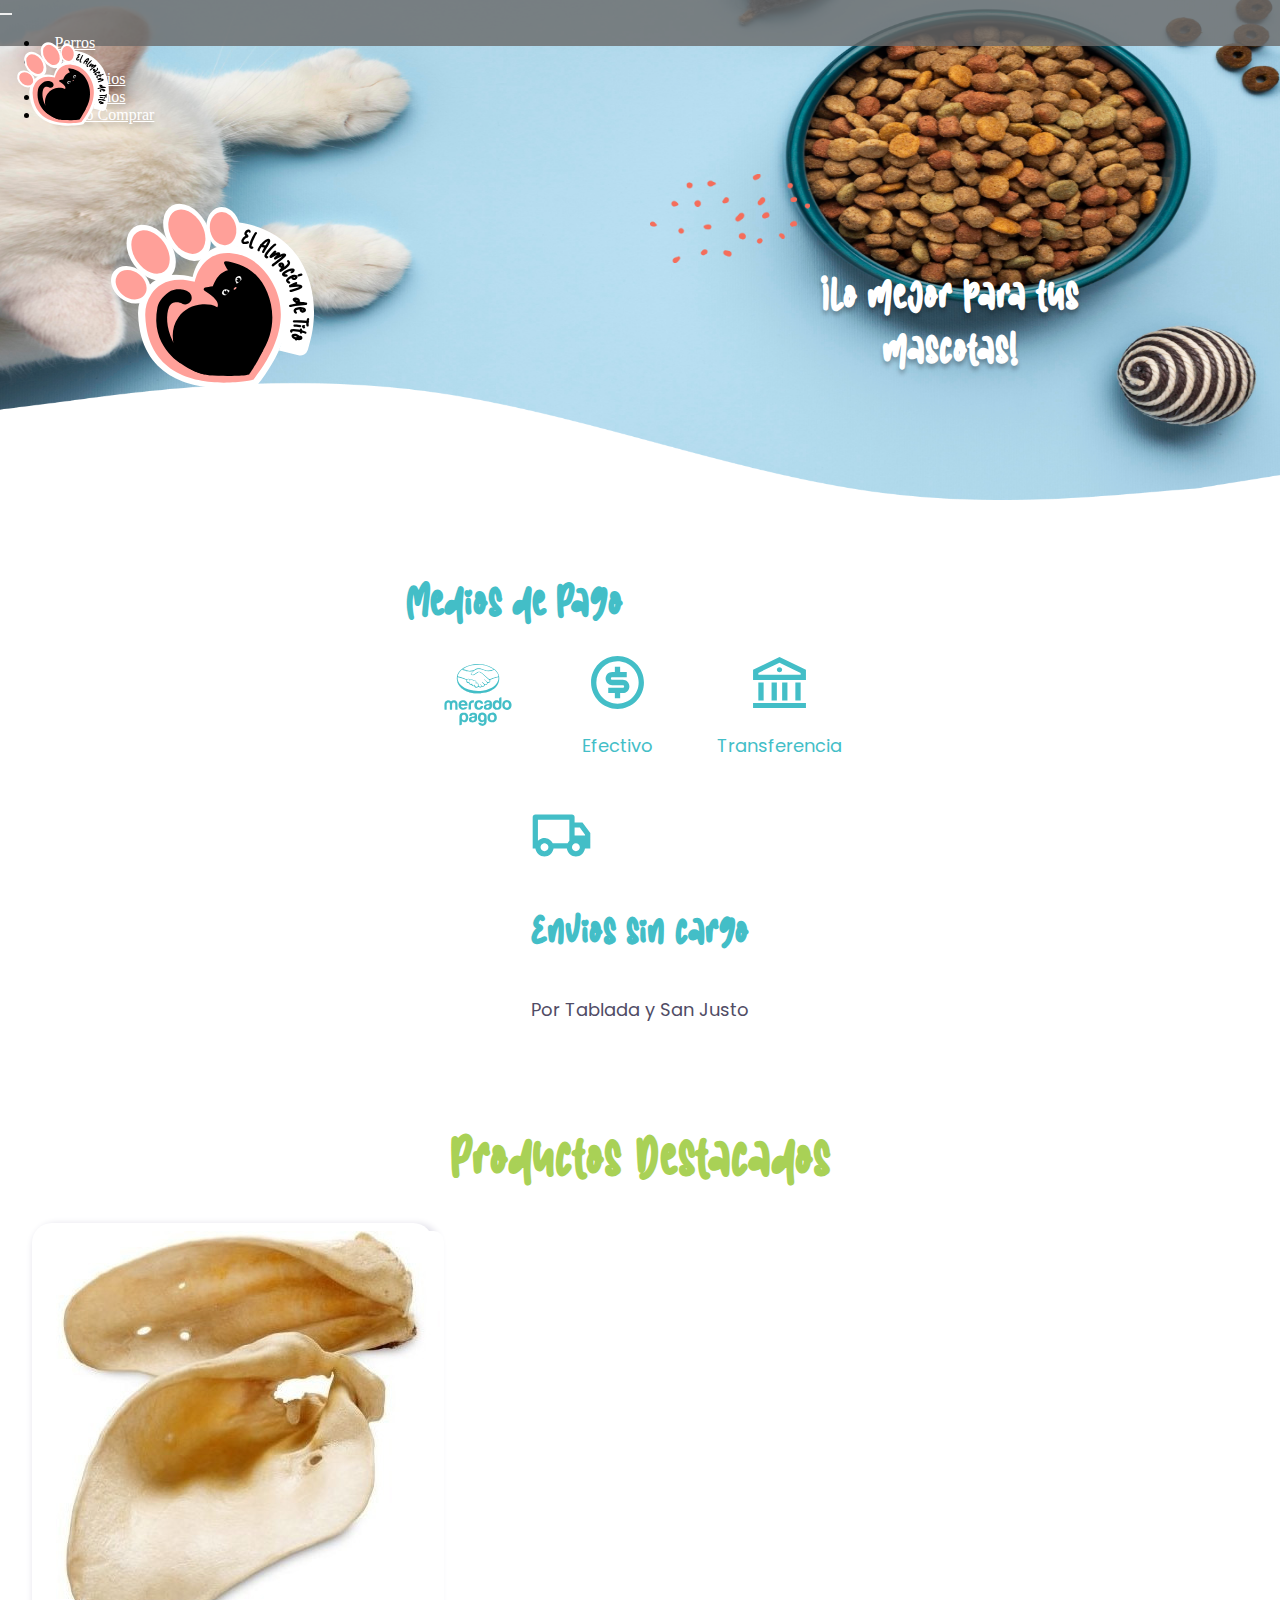
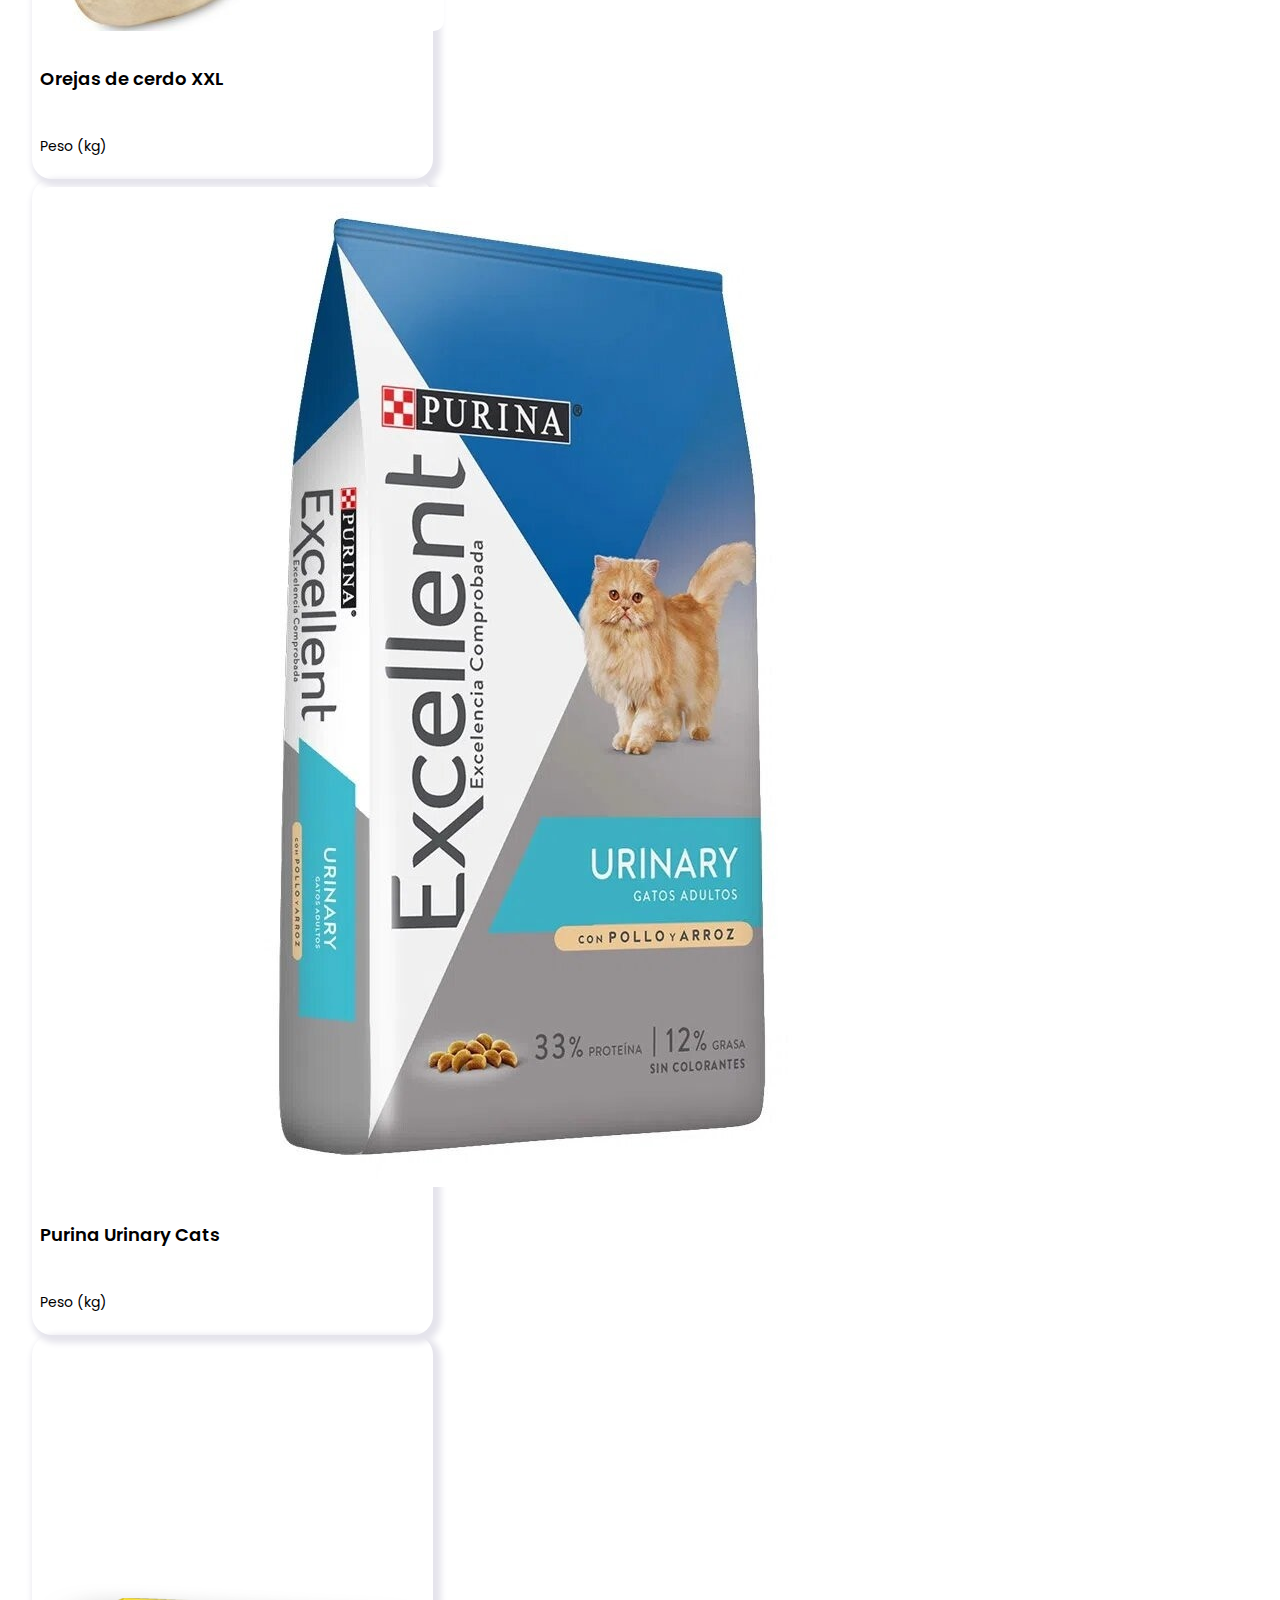
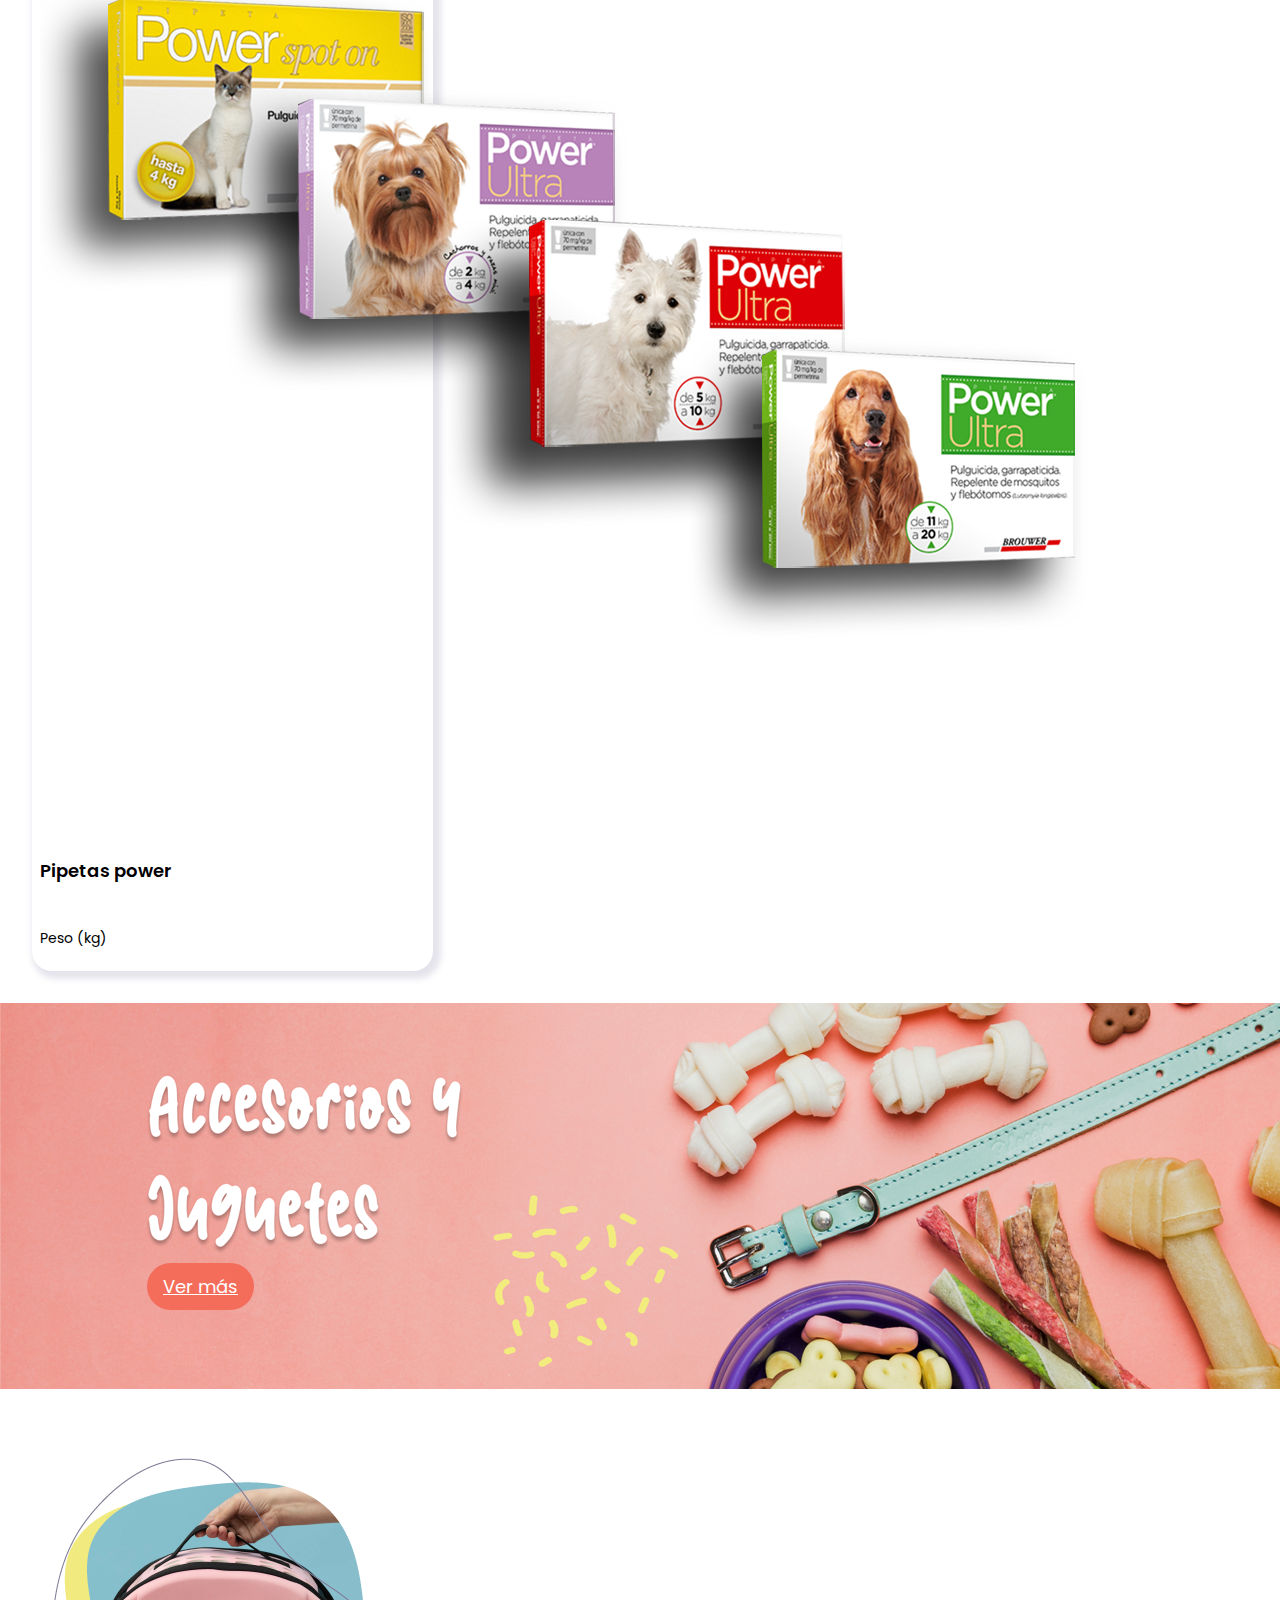
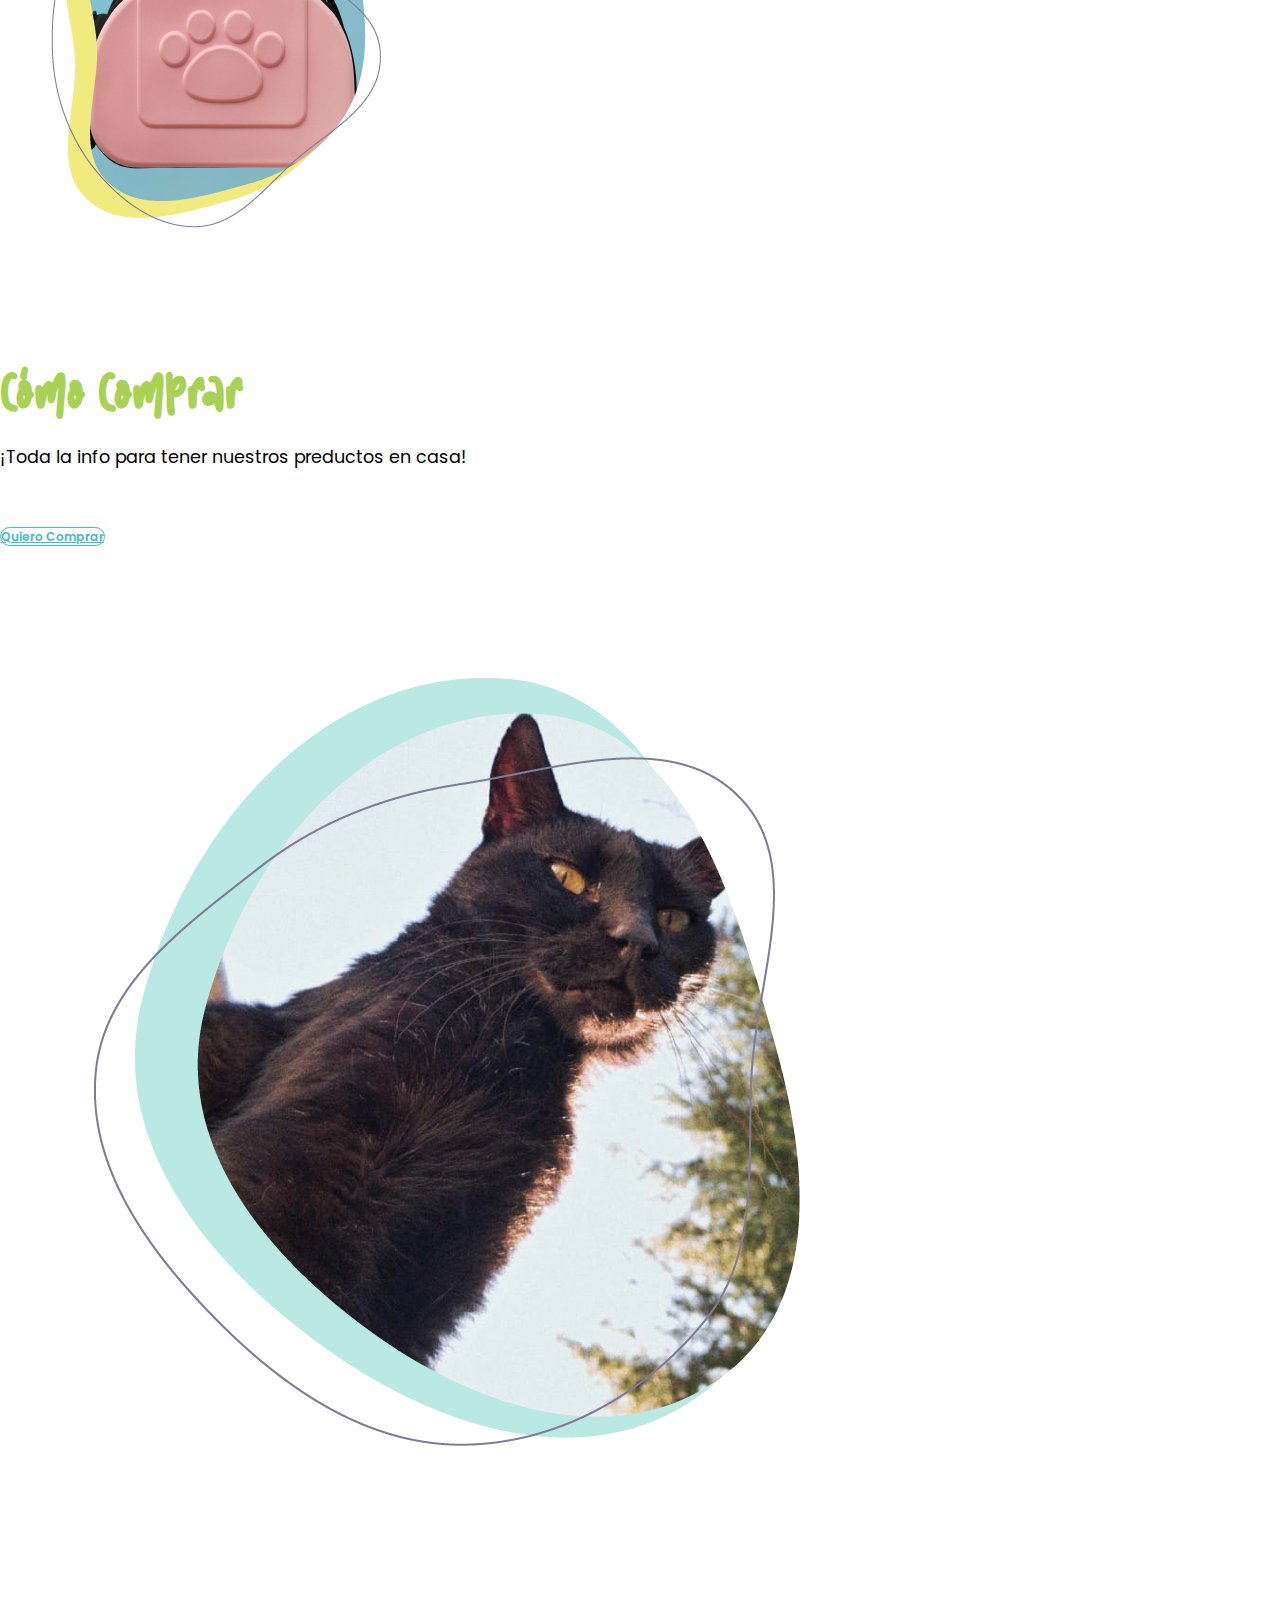
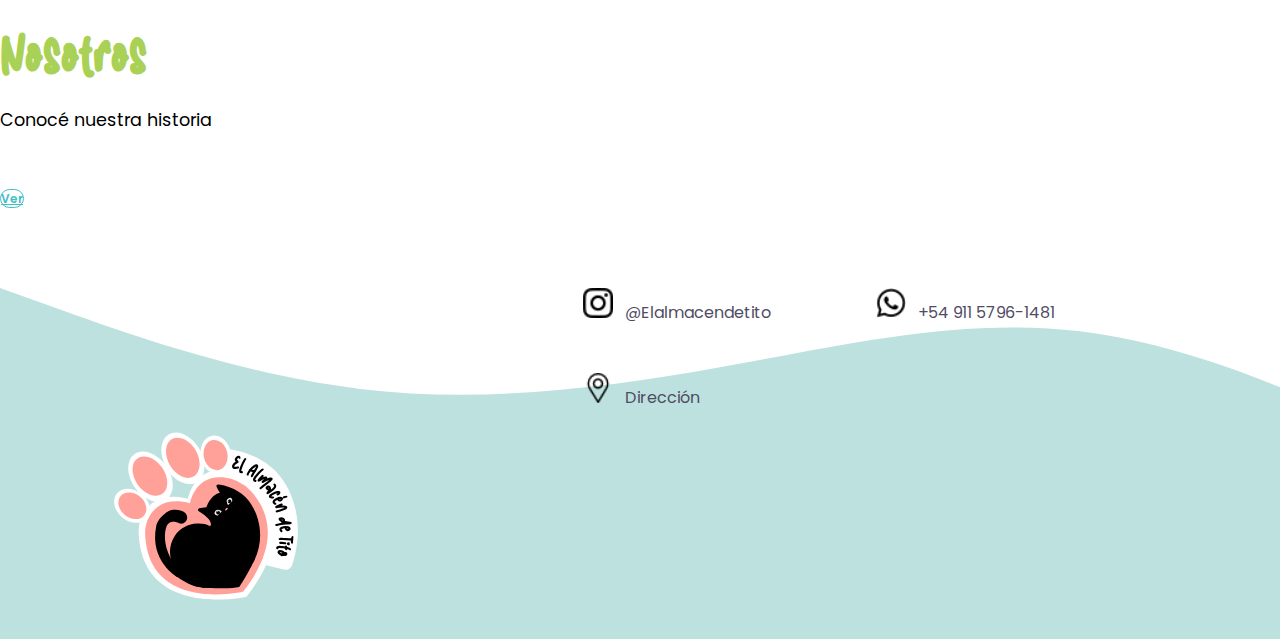
==== commit 7b35761d: "navbar-expand-lg" ====
--- a/index.html
+++ b/index.html
@@ -15,7 +15,7 @@
 </head>
 <body>
     <div class="banner">
-        <nav class="navbar navbar-expand-xl navbar-dark "><!--NAVBAR-->
+        <nav class="navbar navbar-expand-lg navbar-dark "><!--NAVBAR-->
             <div class="container-fluid container-nav">
                 <button class="navbar-toggler" type="button" data-bs-toggle="collapse" data-bs-target="#navbarSupportedContent" aria-controls="navbarSupportedContent" aria-expanded="false" aria-label="Toggle navigation">
                     <span class="navbar-toggler-icon"></span>
--- a/css/style.css
+++ b/css/style.css
@@ -494,52 +494,12 @@
     }
 }
 
-@media (min-width: 1200px){
-    .nav-title{
-        display: none;
-    }
-    .nav-logo{
-        position: absolute;
-        margin-left: 1%;
-    }
-}
-
-@media (max-width: 1200px){
-    .nav-title {
-        font-family: var(--fontOne);
-        color: var(--colorSix);
-        font-size: 1.2rem;
-        text-align: center;
-    }
-    div.navbar-collapse{
-        background-color: rgba(106, 106, 106, 0.81);
-        padding-top: 1rem;
-        z-index: 10;
-    }
-    .container-nav{
-        padding: 0;
-    }
-    .nav-logo-width {
-        display: flex;
-        flex-direction: row;
-        justify-content: center;
-    }
-    .navbar-dark .navbar-nav .nav-link{
-        color: white;
-    }
-    .nav-link{
-        text-align: center;
-        color: var(--colorSix);
-        border-bottom: 1px solid var(--colorSix);
-        text-shadow: none;
-        font-weight: 600;
-    }
-}
 @media (min-width: 1100px){
     .payments-title{
         font-size: 26px;
         width: 240px;
     }
+    
 }
 @media (max-width: 1100px){
     .banner{
@@ -667,13 +627,13 @@
 
 @media (min-width: 992px){
     /*NAV BAR */
-    /* .nav-logo{
+    .nav-logo{
         position: absolute;
         margin-left: 1%;
-    } */
-    /* .nav-title{
-        display: none;
-    } */
+    }
+    .nav-title{
+        display: none;
+    }
     /* PAYMENTS */
     .payments-container{
         width: 100%;
@@ -685,23 +645,48 @@
     nav.navbar{
         height: 46px;
     }
-    /* .nav-link{
+    .nav-link{
         text-shadow: none;
         font-weight: 600;
-    } */
+    }
     .navbar-toggler-icon{
         top: 0;
     }
-    /* .navbar-dark .navbar-nav .nav-link{
+    .navbar-dark .navbar-nav .nav-link{
         color: white;
-    } */
+    }
     .container-nav{
         padding: 0;
     }
-    
+    div.navbar-collapse{
+        background-color: rgba(106, 106, 106, 0.81);
+        padding-top: 1rem;
+        z-index: 10;
+    }
+    .nav-title{
+        font-family: var(--fontOne);
+        color: var(--colorSix);
+        font-size: 1.2rem;
+        text-align: center;
+    }
+    .nav-logo-width{
+        display: flex;
+        flex-direction: row;
+        justify-content: center;
+    }
+    .navbar-brand{
+        margin-right: 0;
+        align-content: center;
+    }
     .nav-logo{
         padding: 0 auto;
     }
+    .nav-link{
+        text-align: center;
+        color: var(--colorSix);
+        border-bottom: 1px solid var(--colorSix);
+    }
+    
     .titleOne {
         
         padding-top: 15%!important;
@@ -757,9 +742,9 @@
     .navbar-dark .navbar-nav .nav-link{
         color: white;
     }
-    /* .container-nav{
+    .container-nav{
         padding: 0;
-    } */
+    }
     div.navbar-collapse{
         background-color: rgba(106, 106, 106, 0.81);
         padding-top: 1rem;
